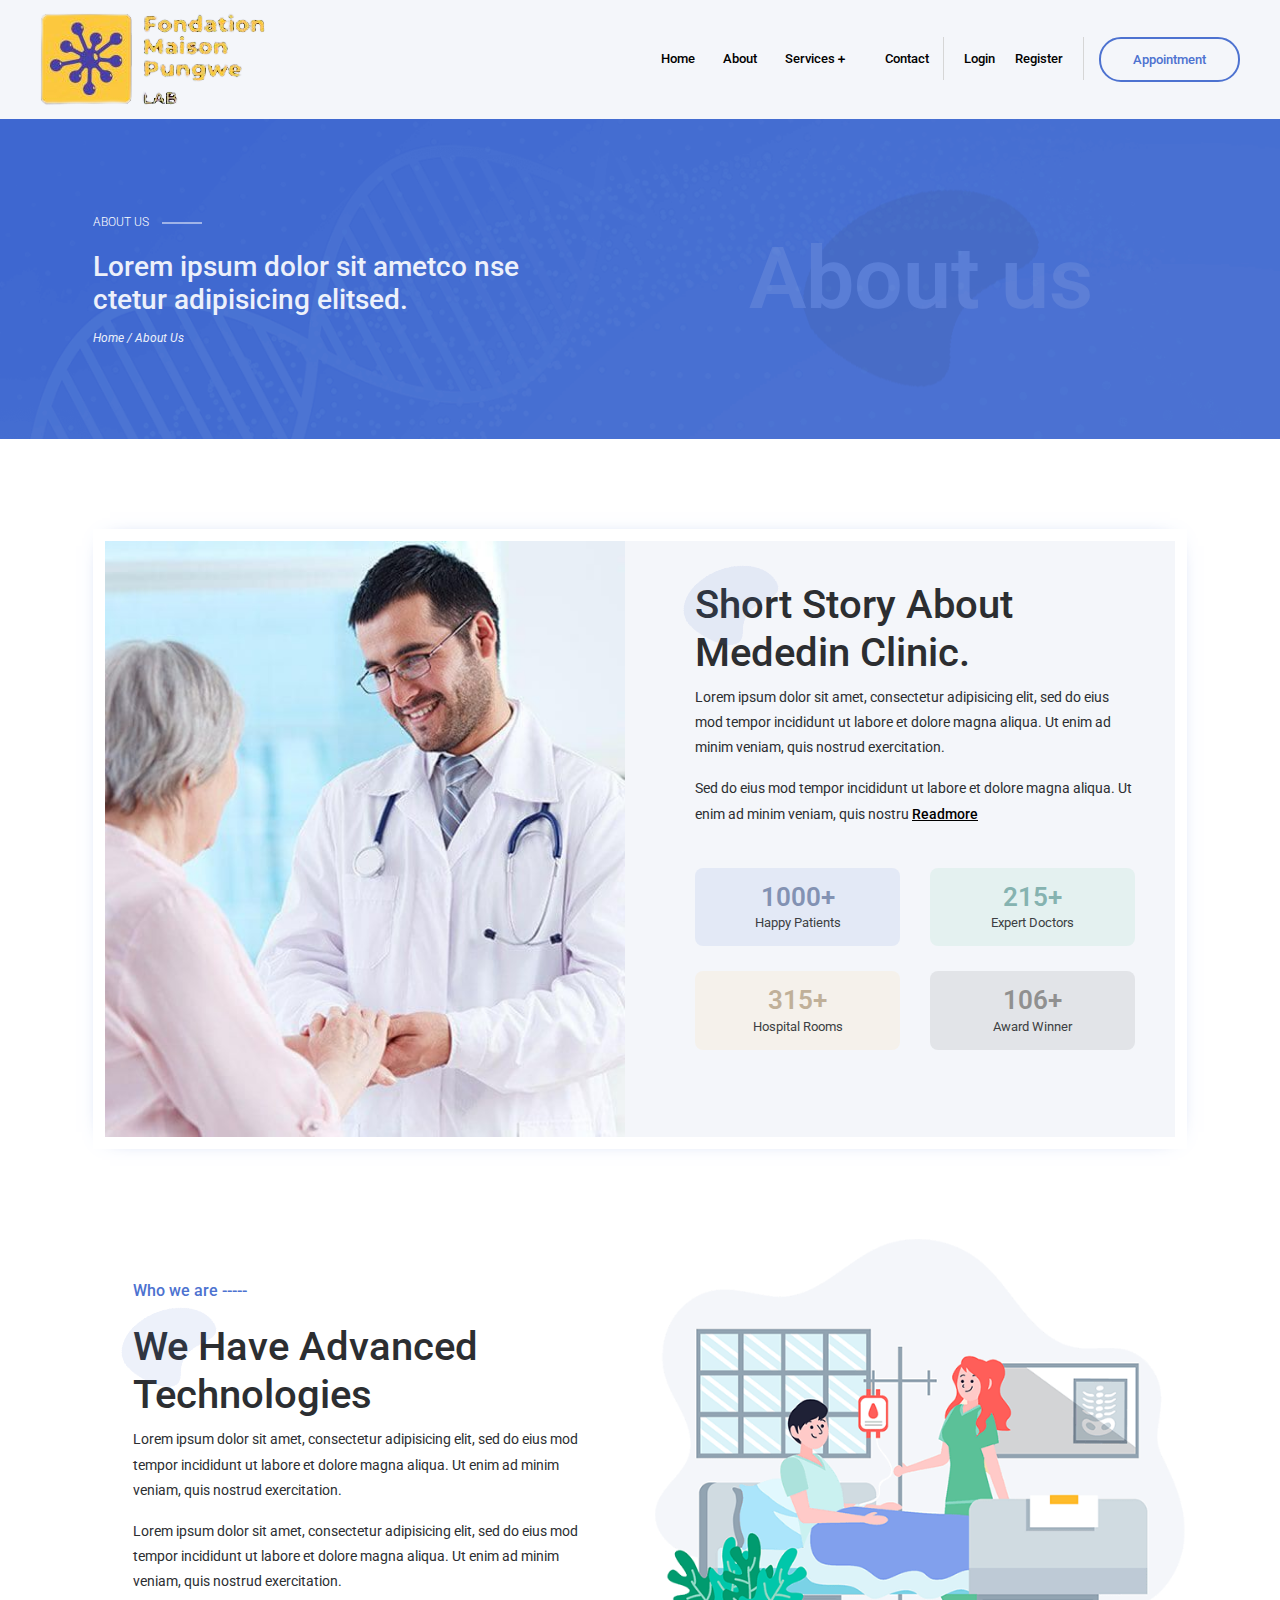
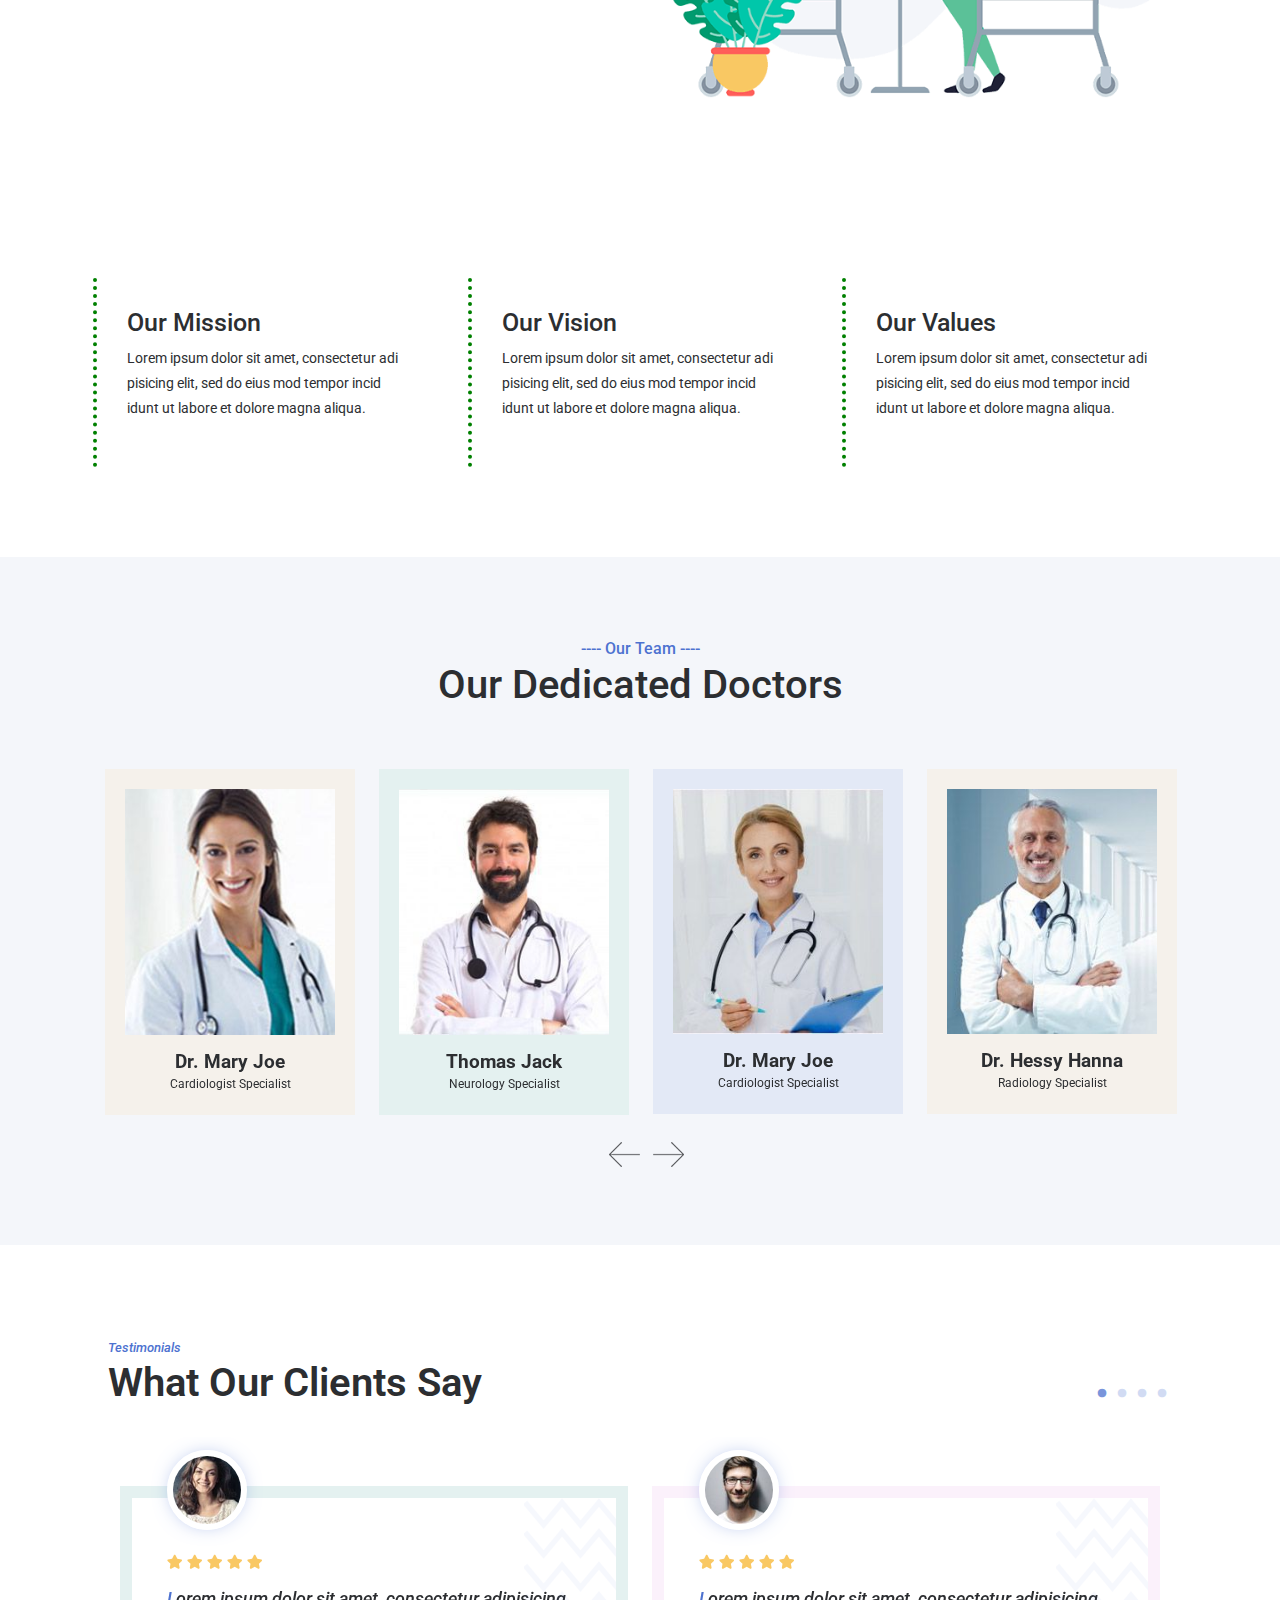
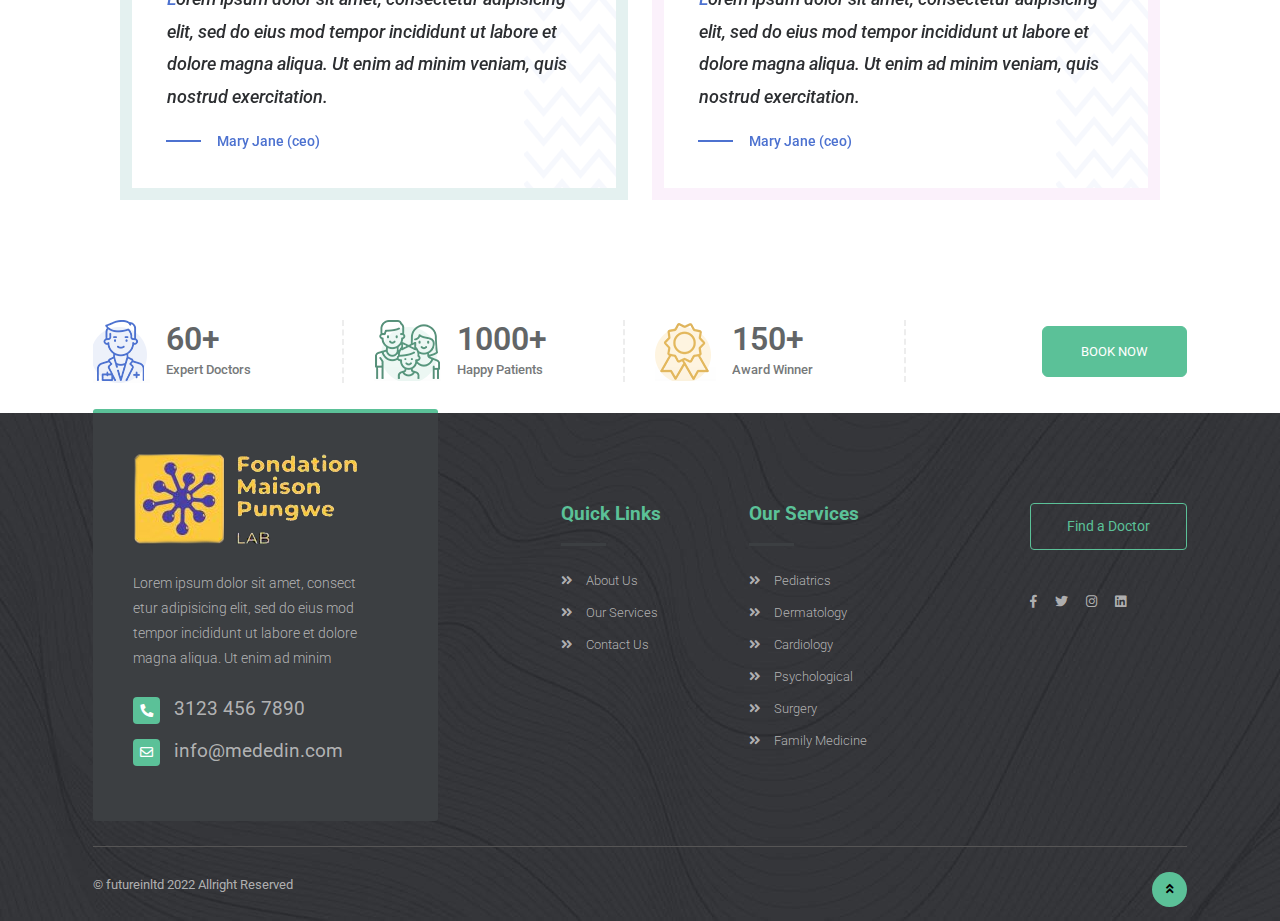
==== about.html @ 61a4a6a0 "done" ====
<!doctype html>
<html lang="zxx">

<head>
    <!-- Required meta tags -->
    <meta charset="utf-8">
    <meta name="viewport" content="width=device-width, initial-scale=1, shrink-to-fit=no">
    <!-- Bootstrap CSS -->
    <link rel="stylesheet" href="css/bootstrap.min.css">
    <!-- Google fonts -->
    <link href="https://fonts.googleapis.com/css?family=Roboto:300,400,500,700,900&display=swap" rel="stylesheet">
    <!-- Font Awesome CSS -->
    <link rel="stylesheet" href="css/all.css">
    <!-- Magnific popup CSS -->
    <link rel="stylesheet" href="css/magnific-popup.css" />
    <!-- Slick Slider CSS -->
    <link rel="stylesheet" href="css/slick.css">
    <link rel="stylesheet" href="css/slick-theme.css">
    <!-- Style CSS -->
    <link rel="stylesheet" href="css/style.css">
    <title>Foundation Maison Pungwe</title>
</head>

<body>
    <!--==================== Header ====================-->
    <div class="light nav-big">
        <div class="container">
            <div class="row">
                <div class="col-md-12">
                    <!-- Nav menu -->

                    <nav>
                        <div class="container">
                            <div class="row">
                                <div class="col-md-12">
                                    <!-- Nav menu -->
                                    <nav class="navbar navbar-expand-lg navbar-light">
                                        <a class="navbar-brand" href="index.html"><img src="images/logo.png"
                                                alt="#" /></a>
                                        <button class="navbar-toggler nav-custome1" type="button" data-toggle="collapse"
                                            data-target="#navbarSupportedContent" aria-controls="navbarSupportedContent"
                                            aria-expanded="false" aria-label="Toggle
                                        navigation">
                                            <span class="navbar-toggler-icon"></span>
                                        </button>
                                        <div class="collapse navbar-collapse" id="navbarSupportedContent">
                                            <ul class="navbar-nav ml-auto">
                                                <li class="nav-item">
                                                    <a class="nav-link" href="index.html">Home</a>
                                                </li>
                                                <li class="nav-item">
                                                    <a class="nav-link" href="about.html">About</a>
                                                </li>
                                                <li class="nav-item dropdown">
                                                    <a class="nav-link dropdown-toggle" href="#" data-toggle="dropdown"
                                                        aria-haspopup="true" aria-expanded="false">
                                                        Services <i class="fas fa-plus"></i>
                                                    </a>
                                                    <ul class="dropdown-menu">
                                                        <li class="dropdown">
                                                            <a class="dropdown-item dropdown-toggle"
                                                                data-toggle="dropdown" aria-haspopup="true"
                                                                aria-expanded="false" href="#">Services <i
                                                                    class="fas fa-plus"></i></a>
                                                            <ul class="dropdown-menu dropdown-menu1">
                                                                <li><a class="dropdown-item"
                                                                        href="services.html">Services
                                                                        One</a></li>
                                                                <li><a class="dropdown-item"
                                                                        href="services-2.html">Services
                                                                        Two</a></li>
                                                                <li><a class="dropdown-item"
                                                                        href="services-3.html">Services
                                                                        Three</a></li>
                                                                <li><a class="dropdown-item"
                                                                        href="services-detail.html">Service
                                                                        Detail</a></li>
                                                            </ul>
                                                        </li>
                                                        <li class="nav-item">
                                                            <a class="dropdown-item"
                                                                href="appointment.html">Appointment</a>
                                                        </li>
                                                        <li class="dropdown">
                                                            <a class="dropdown-item dropdown-toggle"
                                                                data-toggle="dropdown" aria-haspopup="true"
                                                                aria-expanded="false" href="#">Our Doctors
                                                                <i class="fas fa-plus"></i></a>
                                                            <ul class="dropdown-menu dropdown-menu1">
                                                                <li><a class="dropdown-item" href="doctors.html">Doctors
                                                                        One</a>
                                                                </li>
                                                                <li><a class="dropdown-item"
                                                                        href="doctors-2.html">Doctors
                                                                        Two</a></li>
                                                                <li><a class="dropdown-item"
                                                                        href="doctors-3.html">Doctors
                                                                        Three</a></li>
                                                            </ul>
                                                        </li>
                                                        <li class="nav-item">
                                                            <a class="dropdown-item" href="pricing.html">Pricing</a>
                                                        </li>
                                                    </ul>
                                                </li>
                                                <li class="nav-item">
                                                    <a class="nav-link" href="contact-us.html">Contact</a>
                                                </li>
                                                <li>
                                                    <ul class="cart-seperate">
                                                        <li class="nav-item">
                                                            <a class="nav-link" href="#">Login</a>
                                                        </li>
                                                        <li class="nav-item">
                                                            <a class="nav-link" href="#">Register</a>
                                                        </li>
                                                    </ul>
                                                </li>
                                                <li class="nav-item">
                                                    <a class="nav-link btn btn-outline-primary appointment-btn-top"
                                                        href="appointment.html">Appointment</a>
                                                </li>
                                            </ul>
                                        </div>
                                    </nav>
                                    <!--//End Nav menu -->
                                </div>
                            </div>
                        </div>
                    </nav>
                    <!--//End Nav menu -->
                </div>
            </div>
        </div>
    </div>
    <!-- Sub header -->
    <section class="space sub-header">
        <div class="container container-custom">
            <div class="row">
                <div class="col-md-6">
                    <div class="sub-header_content">
                        <p>ABOUT US</p>
                        <h3>Lorem ipsum dolor sit ametco nse<br> ctetur adipisicing elitsed.</h3>
                        <span><i>Home / About Us</i></span>
                    </div>
                </div>
                <div class="col-md-6">
                    <div class="sub-header_main">
                        <h2>About us</h2>
                    </div>
                </div>
            </div>
        </div>
    </section>
    <!--//End Sub header -->
    <!--//End Header -->
    <!--==================== About Section ====================-->
    <section class="about-section space-mt">
        <div class="container container-custom">
            <div class="row">
                <div class="col-md-12">
                    <!-- About -->
                    <div class="about-video_block">
                        <div class="row">
                            <div class="col-md-12 col-lg-6">
                                    <img src="images/about-img.jpg" class="img-fluid w-100" alt="#" />
                                </a>
                            </div>
                            <div class="col-md-12 col-lg-6">
                                <div class="video-play-text">
                                    <h2>Short Story About Mededin Clinic.</h2>
                                    <p>
                                        Lorem ipsum dolor sit amet, consectetur adipisicing elit, sed do eius mod tempor
                                        incididunt ut labore et dolore magna aliqua. Ut enim ad minim veniam, quis
                                        nostrud exercitation.
                                    </p>
                                    <p>
                                        Sed do eius mod tempor incididunt ut labore et dolore magna aliqua. Ut enim ad
                                        minim veniam, quis nostru
                                        <a href="#">Readmore</a>
                                    </p>
                                    <div class="row">
                                        <div class="col-md-6">
                                            <div class="facilities blue">
                                                <h3>1000+</h3>
                                                <span>Happy Patients</span>
                                            </div>
                                        </div>
                                        <div class="col-md-6">
                                            <div class="facilities green">
                                                <h3>215+</h3>
                                                <span>Expert Doctors</span>
                                            </div>
                                        </div>
                                    </div>
                                    <div class="row">
                                        <div class="col-md-6">
                                            <div class="facilities yellow">
                                                <h3>315+</h3>
                                                <span>Hospital Rooms</span>
                                            </div>
                                        </div>
                                        <div class="col-md-6">
                                            <div class="facilities gray">
                                                <h3>106+</h3>
                                                <span>Award Winner</span>
                                            </div>
                                        </div>
                                    </div>
                                </div>
                            </div>
                        </div>
                    </div>
                    <!--//End About -->
                </div>
            </div>
        </div>
    </section>
    <!--//End About Section -->
    <!--==================== News ====================-->
    <section class="space-mb">
        <div class="container container-custom">
            <div class="row">
                <div class="col-md-6">
                    <div class="video-play-text">
                        <span>Who we are -----</span>
                        <h2>We Have Advanced Technologies</h2>
                        <p>
                            Lorem ipsum dolor sit amet, consectetur adipisicing elit, sed do eius mod tempor incididunt
                            ut labore et dolore magna aliqua. Ut enim ad minim veniam, quis nostrud exercitation.
                        </p>
                        <p>
                            Lorem ipsum dolor sit amet, consectetur adipisicing elit, sed do eius mod tempor incididunt
                            ut labore et dolore magna aliqua. Ut enim ad minim veniam, quis nostrud exercitation.
                        </p>
                    </div>
                </div>
                <div class="col-md-6">
                    <div class="news-img-block">
                        <img src="images/play-img.png" class="img-fluid" alt="#" />
                    </div>
                </div>
            </div>
        </div>
    </section>
    <!--//End News -->
    <!--==================== Our Mission ====================-->
    <section class="space">
        <div class="container container-custom">
            <div class="row">
                <div class="col-md-4">
                    <div class="mission-wrap">
                        <h3>Our Mission</h3>
                        <p>Lorem ipsum dolor sit amet, consectetur adi pisicing elit, sed do eius mod tempor incid idunt
                            ut labore et dolore magna aliqua.</p>
                        <!-- <a href="#">Read More</a> -->
                    </div>
                </div>
                <div class="col-md-4">
                    <div class="mission-wrap">
                        <h3>Our Vision</h3>
                        <p>Lorem ipsum dolor sit amet, consectetur adi pisicing elit, sed do eius mod tempor incid idunt
                            ut labore et dolore magna aliqua.</p>
                        <!-- <a href="#">Read More</a> -->
                    </div>
                </div>
                <div class="col-md-4">
                    <div class="mission-wrap">
                        <h3>Our Values</h3>
                        <p>Lorem ipsum dolor sit amet, consectetur adi pisicing elit, sed do eius mod tempor incid idunt
                            ut labore et dolore magna aliqua.</p>
                        <!-- <a href="#">Read More</a> -->
                    </div>
                </div>
            </div>
        </div>
    </section>
    <!--//End Our Mission -->
    <!--==================== Our Team ====================-->
    <section class="our-team light space">
        <div class="container container-custom">
            <div class="row">
                <div class="col-md-12">
                    <div class="sub-title_center">
                        <span>---- Our Team ----</span>
                        <h2>Our Dedicated Doctors</h2>
                    </div>
                </div>
            </div>
            <div class="row">
                <div class="col-md-12">
                    <div class="doctors-slider">
                        <div class="team-img_block yellow">
                            <div class="team-img-socila-block">
                                <img src="images/team1.jpg" class="img-fluid" alt="#" />
                                <ul class="social-icons">
                                    <li>
                                        <a href="#"><i class="fab fa-facebook-f"></i></a>
                                    </li>
                                    <li>
                                        <a href="#"><i class="fab fa-twitter"></i></a>
                                    </li>
                                    <li>
                                        <a href="#"><i class="fab fa-instagram"></i></a>
                                    </li>
                                    <li>
                                        <a href="#"><i class="fab fa-google-plus-g"></i></a>
                                    </li>
                                </ul>
                            </div>
                            <h4>Dr. Mary Joe</h4>
                            <p>Cardiologist Specialist</p>
                        </div>
                        <div class="team-img_block green">
                            <div class="team-img-socila-block">
                                <img src="images/team2.jpg" class="img-fluid" alt="#" />
                                <ul class="social-icons">
                                    <li>
                                        <a href="#"><i class="fab fa-facebook-f"></i></a>
                                    </li>
                                    <li>
                                        <a href="#"><i class="fab fa-twitter"></i></a>
                                    </li>
                                    <li>
                                        <a href="#"><i class="fab fa-instagram"></i></a>
                                    </li>
                                    <li>
                                        <a href="#"><i class="fab fa-google-plus-g"></i></a>
                                    </li>
                                </ul>
                            </div>
                            <h4>Thomas Jack</h4>
                            <p>Neurology Specialist</p>
                        </div>
                        <div class="team-img_block blue">
                            <div class="team-img-socila-block">
                                <img src="images/team3.jpg" class="img-fluid" alt="#" />
                                <ul class="social-icons">
                                    <li>
                                        <a href="#"><i class="fab fa-facebook-f"></i></a>
                                    </li>
                                    <li>
                                        <a href="#"><i class="fab fa-twitter"></i></a>
                                    </li>
                                    <li>
                                        <a href="#"><i class="fab fa-instagram"></i></a>
                                    </li>
                                    <li>
                                        <a href="#"><i class="fab fa-google-plus-g"></i></a>
                                    </li>
                                </ul>
                            </div>
                            <h4>Dr. Mary Joe</h4>
                            <p>Cardiologist Specialist</p>
                        </div>
                        <div class="team-img_block yellow">
                            <div class="team-img-socila-block">
                                <img src="images/team4.jpg" class="img-fluid" alt="#" />
                                <ul class="social-icons">
                                    <li>
                                        <a href="#"><i class="fab fa-facebook-f"></i></a>
                                    </li>
                                    <li>
                                        <a href="#"><i class="fab fa-twitter"></i></a>
                                    </li>
                                    <li>
                                        <a href="#"><i class="fab fa-instagram"></i></a>
                                    </li>
                                    <li>
                                        <a href="#"><i class="fab fa-google-plus-g"></i></a>
                                    </li>
                                </ul>
                            </div>
                            <h4>Dr. Hessy Hanna</h4>
                            <p>Radiology Specialist</p>
                        </div>
                        <div class="team-img_block blue">
                            <div class="team-img-socila-block">
                                <img src="images/team5.jpg" class="img-fluid" alt="#" />
                                <ul class="social-icons">
                                    <li>
                                        <a href="#"><i class="fab fa-facebook-f"></i></a>
                                    </li>
                                    <li>
                                        <a href="#"><i class="fab fa-twitter"></i></a>
                                    </li>
                                    <li>
                                        <a href="#"><i class="fab fa-instagram"></i></a>
                                    </li>
                                    <li>
                                        <a href="#"><i class="fab fa-google-plus-g"></i></a>
                                    </li>
                                </ul>
                            </div>
                            <h4>Dr. Mary Joe</h4>
                            <p>Cardiologist Specialist</p>
                        </div>
                    </div>
                </div>
            </div>
        </div>
    </section>
    <!--//End Our Team -->
    <!--==================== Testimonials ====================-->
    <section class="testimonial">
        <div class="container container-custom">
            <div class="col-md-12">
                <div class="heading-style1">
                    <span>Testimonials</span>
                    <h2>What Our Clients Say</h2>
                </div>
                <div class="testi-slider">
                    <div class="testimonial-wrap">
                        <img src="images/testi-img1.jpg" class="img-fluid testi-img-icon" alt="#" />
                        <ul>
                            <li><i class="fas fa-star"></i></li>
                            <li><i class="fas fa-star"></i></li>
                            <li><i class="fas fa-star"></i></li>
                            <li><i class="fas fa-star"></i></li>
                            <li><i class="fas fa-star"></i></li>
                        </ul>
                        <p>
                            <span>L</span>orem ipsum dolor sit amet, consectetur adipisicing elit, sed do eius mod
                            tempor incididunt ut labore et dolore magna aliqua. Ut enim ad minim veniam, quis nostrud
                            exercitation.
                        </p>
                        <span class="testi-name">Mary Jane (ceo)</span>
                        <div class="testi-styled-bg">
                            <img src="images/testi-side-img_05.png" class="img-fluid" alt="#" />
                        </div>
                    </div>
                    <div class="testimonial-wrap quaternary-br-color">
                        <img src="images/testi-img2.jpg" class="img-fluid testi-img-icon" alt="#" />
                        <ul>
                            <li><i class="fas fa-star"></i></li>
                            <li><i class="fas fa-star"></i></li>
                            <li><i class="fas fa-star"></i></li>
                            <li><i class="fas fa-star"></i></li>
                            <li><i class="fas fa-star"></i></li>
                        </ul>
                        <p>
                            <span>L</span>orem ipsum dolor sit amet, consectetur adipisicing elit, sed do eius mod
                            tempor incididunt ut labore et dolore magna aliqua. Ut enim ad minim veniam, quis nostrud
                            exercitation.
                        </p>
                        <span class="testi-name">Mary Jane (ceo)</span>
                        <div class="testi-styled-bg">
                            <img src="images/testi-side-img_05.png" class="img-fluid" alt="#" />
                        </div>
                    </div>
                    <div class="testimonial-wrap">
                        <img src="images/testi-img1.jpg" class="img-fluid testi-img-icon" alt="#" />
                        <ul>
                            <li><i class="fas fa-star"></i></li>
                            <li><i class="fas fa-star"></i></li>
                            <li><i class="fas fa-star"></i></li>
                            <li><i class="fas fa-star"></i></li>
                            <li><i class="fas fa-star"></i></li>
                        </ul>
                        <p>
                            <span>L</span>orem ipsum dolor sit amet, consectetur adipisicing elit, sed do eius mod
                            tempor incididunt ut labore et dolore magna aliqua. Ut enim ad minim veniam, quis nostrud
                            exercitation.
                        </p>
                        <span class="testi-name">Mary Jane (ceo)</span>
                        <div class="testi-styled-bg">
                            <img src="images/testi-side-img_05.png" class="img-fluid" alt="#" />
                        </div>
                    </div>
                    <div class="testimonial-wrap quaternary-br-color">
                        <img src="images/testi-img2.jpg" class="img-fluid testi-img-icon" alt="#" />
                        <ul>
                            <li><i class="fas fa-star"></i></li>
                            <li><i class="fas fa-star"></i></li>
                            <li><i class="fas fa-star"></i></li>
                            <li><i class="fas fa-star"></i></li>
                            <li><i class="fas fa-star"></i></li>
                        </ul>
                        <p>
                            <span>L</span>orem ipsum dolor sit amet, consectetur adipisicing elit, sed do eius mod
                            tempor incididunt ut labore et dolore magna aliqua. Ut enim ad minim veniam, quis nostrud
                            exercitation.
                        </p>
                        <span class="testi-name">Mary Jane (ceo)</span>
                        <div class="testi-styled-bg">
                            <img src="images/testi-side-img_05.png" class="img-fluid" alt="#" />
                        </div>
                    </div>
                </div>
            </div>
        </div>
    </section>
    <!--//End Testimonials -->
    <!--==================== Counter ====================-->
    <section class="counter">
        <div class="container container-custom">
            <div class="row">
                <div class="col-sm-4 col-md-3 col-lg-3">
                    <div class="counter-block">
                        <img src="images/counter1.png" alt="#">
                        <div class="counter-text">
                            <h2>60+</h2>
                            <p>Expert Doctors</p>
                        </div>
                    </div>
                </div>
                <div class="col-sm-4 col-md-3 col-lg-3">
                    <div class="counter-block">
                        <img src="images/counter2.png" alt="#">
                        <div class="counter-text">
                            <h2>1000+</h2>
                            <p>Happy Patients</p>
                        </div>
                    </div>
                </div>
                <div class="col-sm-4 col-md-3 col-lg-3">
                    <div class="counter-block">
                        <img src="images/counter3.png" alt="#">
                        <div class="counter-text">
                            <h2>150+</h2>
                            <p>Award Winner</p>
                        </div>
                    </div>
                </div>
                <div class="col-sm-12 col-md-3 col-lg-3 d-flex align-items-center justify-content-end">
                    <div class="counter-btn_block">
                        <a href="#" class="btn btn-success">BOOK NOW</a>
                    </div>
                </div>
            </div>
        </div>
    </section>
    <!--//End Counter -->


   <!--==================== Footer ====================-->
    <footer>
        <div class="container container-custom">
            <div class="row">
                <div class="col-sm-12 col-md-12 col-lg-4">
                    <div class="foot-contact-block">
                        <img src="images/foot-logo.png" class="img-fluid" alt="#" />
                        <p>
                            Lorem ipsum dolor sit amet, consect <br /> etur adipisicing elit, sed do eius mod <br />
                            tempor incididunt ut labore et dolore<br /> magna aliqua. Ut enim ad minim
                        </p>
                        <a href="tel:31234567890">
                            <h4><i class="fas fa-phone"></i>3123 456 7890</h4>
                        </a>
                        <a href="mailto:info@mededin.com">
                            <h4><i class="far fa-envelope"></i>info@mededin.com</h4>
                        </a>
                    </div>
                </div>
                <div class="col-sm-6 col-md-4 col-lg-2 offset-lg-1">
                    <div class="foot-link-box">
                        <h4>Quick Links</h4>
                        <ul>
                            <li>
                                <a href="#"><i class="fas fa-angle-double-right"></i>About Us</a>
                            </li>
                            <li>
                                <a href="#"><i class="fas fa-angle-double-right"></i>Our Services</a>
                            </li>
                            <li>
                                <a href="#"><i class="fas fa-angle-double-right"></i>Contact Us</a>
                            </li>
                        </ul>
                    </div>
                </div>
                <div class="col-sm-6 col-md-4 col-lg-2">
                    <div class="foot-link-box">
                        <h4>Our Services</h4>
                        <ul>
                            <li>
                                <a href="#"><i class="fas fa-angle-double-right"></i>Pediatrics</a>
                            </li>
                            <li>
                                <a href="#"><i class="fas fa-angle-double-right"></i>Dermatology</a>
                            </li>
                            <li>
                                <a href="#"><i class="fas fa-angle-double-right"></i>Cardiology</a>
                            </li>
                            <li>
                                <a href="#"><i class="fas fa-angle-double-right"></i>Psychological</a>
                            </li>
                            <li>
                                <a href="#"><i class="fas fa-angle-double-right"></i>Surgery</a>
                            </li>
                            <li>
                                <a href="#"><i class="fas fa-angle-double-right"></i>Family Medicine</a>
                            </li>
                        </ul>
                    </div>
                </div>
                <div class="col-md-4 col-lg-2 offset-lg-1">
                    <div class="foot-link-box footlink-box_btn">
                        <a href="#" class="btn btn-outline-success">Find a Doctor</a>
                        <ul>
                            <li>
                                <a href="#"><i class="fab fa-facebook-f"></i></a>
                            </li>
                            <li>
                                <a href="#"><i class="fab fa-twitter"></i></a>
                            </li>
                            <li>
                                <a href="#"><i class="fab fa-instagram"></i></a>
                            </li>
                            <li>
                                <a href="#"><i class="fab fa-linkedin"></i></a>
                            </li>
                        </ul>
                    </div>
                </div>
            </div>
            <div class="row">
                <div class="col-md-12">
                    <div class="copyright">
                        <p>© futureinltd 2022 Allright Reserved</p>
                        <a href="#" id="scroll"><i class="fas fa-angle-double-up"></i></a>
                    </div>
                </div>
            </div>
        </div>
    </footer>
    <!--//End Footer -->

    <!-- Optional JavaScript -->
    <!-- jQuery first, then Popper.js, then Bootstrap JS -->
    <script src="js/jquery-3.5.1.min.js"></script>
    <script src="js/popper.min.js"></script>
    <script src="js/bootstrap.min.js"></script>
    <!-- Slick Slider Js -->
    <script src="js/slick.min.js"></script>
    <!-- Magnific popup Js -->
    <script src="js/jquery.magnific-popup.min.js"></script>
    <!-- Script Js -->
    <script src="js/script.js"></script>
</body>

</html>
---- css/style.css ----
/*------------------------------------------------------------------
Theme Name: Medenin - Medical & Health Website Template
Version: 1.0
Author: @surjithctly
URL: https://themeforest.net/user/surjithctly/
-------------------------------------------------------------------*/
/*------------------------------------------------------------------
[TABLE OF CONTENTS]

    1. GLOBAL STYLES
    2. HOME PAGE
        a. OUR TEAM
        b. TESTIMONIALS
        c. FOOTER
    6. APPOINTMEMT
    7. DOCTORS
    8. BLOG
    9. PRICING
    10. SERVICE DETAILS


    -------------------------------------------------------------------*/
.dropdown-toggle::after {
  border-top: 0;
}

.navbar {
  padding: 0;
}
@media (min-width: 992px) {
  .navbar {
    padding: 0.5rem 0 !important;
  }
}

.appointment-btn-top {
  padding: 11px 32px !important;
}

.navbar-light .navbar-nav .nav-link {
  font-weight: 500;
  font-size: 13px;
  padding: 12px 22px;
  color: black;
}
@media (min-width: 992px) {
  .navbar-light .navbar-nav .nav-link {
    padding: 12px 14px;
  }
}
.navbar-light .navbar-nav .nav-link:hover {
  color: #4d72d0;
}

.navbar-expand-lg .navbar-nav .dropdown-menu {
  -webkit-box-shadow: 0px 3px 16px -11px rgba(0, 0, 0, 0.46);
          box-shadow: 0px 3px 16px -11px rgba(0, 0, 0, 0.46);
}

.nav-style-2 li a {
  padding: 0 22px 0 0 !important;
}

.nav-item a i {
  font-size: 8px;
  vertical-align: middle;
}

.nav-item a span {
  font-size: 11px;
  vertical-align: top;
  font-weight: 700;
  background: #4d72d0;
  color: #fff;
  padding: 0 5px;
  border-radius: 50%;
  width: 15px;
  height: 15px;
  display: inline-block;
}

.btn-light {
  background-color: #fdf2de;
  color: #f69e03;
  font-size: 14px;
  padding: 14px 20px;
  border-radius: 2px;
}
.btn-light:hover {
  background-color: #fdf2de;
  color: #f69e03;
  padding: 14px 20px;
  border-radius: 2px;
}

.btn-warning {
  background-color: #f1cc3f !important;
  border: none;
  border-width: 0px;
  border-color: transparent;
  border-radius: 0px;
  padding: 20px 30px;
  color: #fff;
  font-size: 15px;
  line-height: 1;
  text-transform: uppercase;
  font-weight: 600;
  -webkit-transition: all 0.2s ease-in-out;
  -o-transition: all 0.2s ease-in-out;
  transition: all 0.2s ease-in-out;
}

.btn-danger {
  border-radius: 0;
  padding: 15px 35px;
  background: rgba(245, 73, 131, 0.75);
  border: rgba(245, 73, 131, 0.75);
  -webkit-transition: 0.3s;
  -o-transition: 0.3s;
  transition: 0.3s;
  font-weight: 600;
  border: 2px solid transparent;
}
.btn-danger:hover {
  background: #fff;
  color: #10242b;
  border: 2px solid rgba(245, 73, 131, 0.75);
}

.btn-outline-primary {
  border: 2px solid #4d72d0;
  color: #4d72d0 !important;
  border-radius: 22px;
  padding: 10px 38px;
  font-size: 14px;
}
.btn-outline-primary:hover {
  background: #4d72d0;
  border-color: #4d72d0;
  color: #fff !important;
}

.btn-outline-success {
  border: 1px solid #5bc198;
  padding: 9px 7px;
  color: #5bc198;
}
@media (min-width: 768px) {
  .btn-outline-success {
    padding: 12px 24px;
  }
}
.btn-outline-success:hover {
  border: 1px solid #5bc198;
  color: #000;
  background: #5bc198;
}

.btn-primary {
  background-color: #4d72d0 !important;
  border: none !important;
  border-radius: 32px;
  padding: 13px 27px;
  color: #fff;
  font-weight: 400;
  -webkit-box-shadow: 4.5px 7.794px 13px 0px #afc1ec;
          box-shadow: 4.5px 7.794px 13px 0px #afc1ec;
  -webkit-transition: 0.3s;
  -o-transition: 0.3s;
  transition: 0.3s;
  font-size: 13px;
}
.btn-primary:hover {
  background: #3c5eb3 !important;
  border-color: #3c5eb3 !important;
}
.btn-primary:focus {
  -webkit-box-shadow: none !important;
          box-shadow: none !important;
}

.btn-success {
  background-color: #5bc198;
  border-radius: 0px;
  padding: 18px 38px;
  border-radius: 6px;
  color: #fff;
  font-size: 13px;
  line-height: 1;
  font-weight: 400;
  border-color: #5bc198;
  -webkit-transition: 0.3s;
  -o-transition: 0.3s;
  transition: 0.3s;
}
.btn-success:hover {
  border-color: #4aab84;
  background: #4aab84;
}
.btn-success:focus {
  -webkit-box-shadow: none !important;
          box-shadow: none !important;
}

.btn-success:not(:disabled):not(.disabled).active,
.btn-success:not(:disabled):not(.disabled):active,
.show > .btn-success.dropdown-toggle {
  background: #4aab84 !important;
  border-color: #4aab84 !important;
}

.btn-success:not(:disabled):not(.disabled).active:focus,
.btn-success:not(:disabled):not(.disabled):active:focus,
.show > .btn-success.dropdown-toggle:focus {
  -webkit-box-shadow: none;
          box-shadow: none;
}

.btn-dark {
  padding: 14px 22px;
  font-size: 14px;
  border-radius: 7px;
  background-color: #2c2e31;
  -webkit-box-shadow: 0.8px 3.094px 12px 0px #2c2e31;
          box-shadow: 0.8px 3.094px 12px 0px #2c2e31;
  border: transparent;
}
.btn-dark:focus {
  outline: none;
  -webkit-box-shadow: none !important;
          box-shadow: none !important;
}

.navbar-light .navbar-toggler {
  border: none;
  position: absolute;
  right: 0;
  top: 0;
  margin: -73px 0 0;
}

.nav-custome1 {
  margin: 0 0 0 !important;
}

.nav-custome {
  margin: -44px 0 0 !important;
}

.navbar-toggler:focus {
  border: none;
  outline: none;
}

.navbar-collapse {
  background: #fff;
}
@media (min-width: 992px) {
  .navbar-collapse {
    background: none !important;
  }
}

.input-group > .custom-select:not(:last-child),
.input-group > .form-control:not(:last-child) {
  border-radius: 0;
  padding: 24px 12px;
}

.input-group > .input-group-append > .btn {
  border-radius: 0;
  background: #4d72d0;
  border-color: #4d72d0;
  color: #fff;
}

.form-control {
  padding: 0 0.85rem;
}

textarea {
  padding: 8px 12px;
  border-radius: 0.25rem;
  border: 1px solid #ced4da;
}

@media (min-width: 991px) {
  .dropdown .dropdown-menu {
    display: block;
    visibility: hidden;
    opacity: 0;
    transition: all 0.2s ease;
    -moz-transition: all 0.2s ease;
    -webkit-transition: all 0.2s ease;
    -o-transition: all 0.2s ease;
    -ms-transition: all 0.2s ease;
    border: none;
    font-size: 15px;
    border-radius: 0;
    min-width: 12rem;
    -webkit-box-shadow: 0 0px 29px -26px rgba(0, 0, 0, 0.44);
            box-shadow: 0 0px 29px -26px rgba(0, 0, 0, 0.44);
    margin: 0;
  }

  .dropdown:hover > .dropdown-menu {
    visibility: visible;
    opacity: 1;
    top: 42px;
  }

  .dropdown-submenu:hover .dropdown-menu1 {
    visibility: visible;
    opacity: 1;
  }

  .navbar-toggleable-md .navbar-collapse {
    -webkit-box-pack: center;
        -ms-flex-pack: center;
            justify-content: center;
  }

  .navbar-toggleable-md .navbar-nav {
    -webkit-box-align: center;
        -ms-flex-align: center;
            align-items: center;
  }

  .dropdown-item {
    padding: 0.55rem 1.5rem;
    color: #3c3f42;
    font-size: 13px;
  }
  .dropdown-item:hover {
    background: none;
    color: #4d72d0;
  }
}
.dropdown-item {
  padding: 0.55rem 1.5rem;
  color: #3c3f42;
  font-size: 13px;
}
.dropdown-item:hover {
  background: none;
  color: #4d72d0;
}

.form-custom {
  background: none;
  border-bottom: 2px solid #7898dd;
  border-top: 0;
  border-right: 0;
  border-left: 0;
  padding-left: 3px;
  font-size: 13px;
}

.form-group-cutom {
  position: relative;
  margin: 0 0 40px;
  font-size: 13px;
}
.form-group-cutom i {
  position: absolute;
  top: 50%;
  right: 3px;
  -webkit-transform: translateY(-50%);
      -ms-transform: translateY(-50%);
          transform: translateY(-50%);
  font-size: 13px;
}
.form-group-cutom textarea {
  background: none !important;
}

.dropdown-left {
  left: -122px;
}

.dropdown-submenu {
  position: relative;
}

.dropdown-submenu > .dropdown-menu {
  top: 0;
  left: 100%;
  margin-top: -6px;
  margin-left: 1px;
}

.dropdown-submenu > a:after {
  display: block;
  content: "";
  float: right;
  width: 0;
  height: 0;
  border-color: transparent;
  border-style: solid;
  border-width: 5px 0 5px 5px;
  border-left-color: #ccc;
  margin-top: 5px;
  margin-right: -10px;
}

.dropdown-submenu:hover > a:after {
  border-left-color: #fff;
}

.dropdown-submenu.pull-left {
  float: none;
}

.dropdown-submenu.pull-left > .dropdown-menu {
  left: -100%;
  margin-left: 10px;
  border-radius: 6px 0 6px 6px;
}

@media (min-width: 991px) {
  .dropdown-submenu:hover > .dropdown-menu {
    display: block;
    -webkit-transition: all 0.2s ease;
    -o-transition: all 0.2s ease;
    transition: all 0.2s ease;
  }
}
.dropdown-menu1 {
  left: -192px;
  top: -6px !important;
}

body {
  color: #2c2e31;
  font-family: "Roboto", sans-serif;
}

h1 {
  font-size: 34px;
  margin: 10px 0;
  font-weight: bold;
}
@media (min-width: 768px) {
  h1 {
    font-size: 40px;
  }
}
@media (min-width: 992px) {
  h1 {
    font-size: 32px;
  }
}
@media (min-width: 1200px) {
  h1 {
    font-size: 55px;
  }
}

h2 {
  font-size: 34px;
  font-weight: 500;
}
@media (min-width: 576px) {
  h2 {
    font-size: 40px;
  }
}

h3 {
  font-size: 25px;
}

h4 {
  font-size: 19px;
  font-weight: 700;
}

p {
  line-height: 13px;
  line-height: 1.8;
  font-size: 14px;
}

a:focus {
  outline: none;
}

.space {
  padding: 40px 0;
}
@media (min-width: 768px) {
  .space {
    padding: 90px 0;
  }
}

.container {
  max-width: 1260px;
}

.container-custom {
  max-width: 1124px;
}

.light {
  background: #f4f6fa;
}

.space-mb {
  margin: 0 0 90px;
}

.space-mt {
  margin: 90px 0 0;
}

/* --------- Header --------- */
.banner--wrap {
  background: url(../images/banner-bg.jpg) center no-repeat;
  background-size: cover;
}

.banner:focus {
  outline: none;
}

.anim-container {
  display: -webkit-box;
  display: -ms-flexbox;
  display: flex;
  -webkit-box-pack: center;
      -ms-flex-pack: center;
          justify-content: center;
  -webkit-box-align: end;
      -ms-flex-align: end;
          align-items: flex-end;
  overflow: hidden;
  padding-top: 60px;
}

.animated-hero {
  position: absolute;
  bottom: 0;
  z-index: 10;
  opacity: 0;
  -webkit-transform: translateY(0);
      -ms-transform: translateY(0);
          transform: translateY(0);
  will-change: transform, opacity;
}

.slick-current.slick-active .animated-hero {
  -webkit-animation: slideUp 1s ease 1s 1 normal forwards;
          animation: slideUp 1s ease 1s 1 normal forwards;
}

.slick-slide .main-title h1,
.slick-slide .main-title p {
  opacity: 0;
  -webkit-transform: translateY(-20%);
      -ms-transform: translateY(-20%);
          transform: translateY(-20%);
  will-change: transform, opacity;
}

.slick-slide .main-title > span, .slick-slide .main-title > a {
  opacity: 0;
}

.slick-current.slick-active .main-title > span {
  -webkit-animation: fadeIn 1s ease 1s 1 normal forwards;
          animation: fadeIn 1s ease 1s 1 normal forwards;
}
.slick-current.slick-active .main-title a {
  -webkit-animation: fadeIn 1s ease 1.5s 1 normal forwards;
          animation: fadeIn 1s ease 1.5s 1 normal forwards;
}
.slick-current.slick-active .main-title h1 {
  -webkit-animation: slideDown 1s ease 0.5s 1 normal forwards;
          animation: slideDown 1s ease 0.5s 1 normal forwards;
}
.slick-current.slick-active .main-title p {
  -webkit-animation: slideDown 1s ease 1s 1 normal forwards;
          animation: slideDown 1s ease 1s 1 normal forwards;
}

@media (min-width: 1200px) {
  .banner-slider .slick-dots li.slick-active button:after {
    content: "";
    position: absolute;
    top: 8px;
    left: 14px;
    width: 0;
    height: 2px;
    background-color: #5bc198;
    -webkit-animation: animWidth 1s ease 0s 1 normal forwards;
            animation: animWidth 1s ease 0s 1 normal forwards;
  }
}
.big-circle {
  -webkit-transform: scale(0);
      -ms-transform: scale(0);
          transform: scale(0);
  -webkit-transform-origin: center;
      -ms-transform-origin: center;
          transform-origin: center;
  will-change: transform, opacity;
}

.slick-current.slick-active .big-circle {
  -webkit-animation: expands 1s ease 0s 1 normal forwards;
          animation: expands 1s ease 0s 1 normal forwards;
}

.small-circle {
  -webkit-transform: scale(0);
      -ms-transform: scale(0);
          transform: scale(0);
  -webkit-transform-origin: center;
      -ms-transform-origin: center;
          transform-origin: center;
  will-change: transform, opacity;
}

.slick-current.slick-active .small-circle {
  -webkit-animation: expands 1s ease 0.5s 1 normal forwards;
          animation: expands 1s ease 0.5s 1 normal forwards;
}

@-webkit-keyframes expands {
  from {
    -webkit-transform: scale(0);
            transform: scale(0);
  }
  to {
    -webkit-transform: scale(1);
            transform: scale(1);
  }
}

@keyframes expands {
  from {
    -webkit-transform: scale(0);
            transform: scale(0);
  }
  to {
    -webkit-transform: scale(1);
            transform: scale(1);
  }
}
@-webkit-keyframes slideUp {
  from {
    opacity: 0;
    -webkit-transform: translateY(100%);
            transform: translateY(100%);
  }
  to {
    opacity: 1;
    -webkit-transform: translateY(0);
            transform: translateY(0);
  }
}
@keyframes slideUp {
  from {
    opacity: 0;
    -webkit-transform: translateY(100%);
            transform: translateY(100%);
  }
  to {
    opacity: 1;
    -webkit-transform: translateY(0);
            transform: translateY(0);
  }
}
@-webkit-keyframes slideDown {
  from {
    opacity: 0;
    -webkit-transform: translateY(-20%);
            transform: translateY(-20%);
  }
  to {
    opacity: 1;
    -webkit-transform: translateY(0);
            transform: translateY(0);
  }
}
@keyframes slideDown {
  from {
    opacity: 0;
    -webkit-transform: translateY(-20%);
            transform: translateY(-20%);
  }
  to {
    opacity: 1;
    -webkit-transform: translateY(0);
            transform: translateY(0);
  }
}
@-webkit-keyframes fadeIn {
  from {
    opacity: 0;
  }
  to {
    opacity: 1;
  }
}
@keyframes fadeIn {
  from {
    opacity: 0;
  }
  to {
    opacity: 1;
  }
}
@-webkit-keyframes animWidth {
  from {
    width: 0;
  }
  to {
    width: 35px;
  }
}
@keyframes animWidth {
  from {
    width: 0;
  }
  to {
    width: 35px;
  }
}
.banner-slider .slick-dots {
  bottom: 10px;
}
@media (min-width: 1200px) {
  .banner-slider .slick-dots {
    width: 50px;
    left: -16px;
    top: 28%;
  }
}
.banner-slider .slick-dots li button:before {
  font-size: 10px;
}

.banner-slider .slick-dots li.slick-active button:before {
  color: #5bc198;
}

.banner1 {
  background: url(../images/banner-2.jpg) center no-repeat;
  background-size: cover;
}
.banner1:focus {
  outline: none;
}

.cart-seperate {
  position: relative;
  padding: 0 2px;
  margin-right: 10px;
}
@media (min-width: 992px) {
  .cart-seperate {
    border-right: 1px solid #d6d6d6;
    border-left: 1px solid #d6d6d6;
  }
}
@media (min-width: 1200px) {
  .cart-seperate {
    margin-right: 15px;
    padding: 0 12px;
  }
}
.cart-seperate:before {
  position: absolute;
  content: "";
  border-left: 1px solid #ccc;
}
.cart-seperate a {
  padding: 12px 8px !important;
}
.cart-seperate li {
  display: inline-block;
}

.fa-top-search {
  font-size: 13px !important;
  font-weight: 600;
}

.main-title {
  padding: 20px 0;
}
@media (min-width: 768px) {
  .main-title {
    padding-bottom: 60px;
  }
}
@media (min-width: 1200px) {
  .main-title {
    padding: 20px 0 20px 72px;
  }
}
.main-title span {
  font-size: 21px;
  font-weight: 100;
}
.main-title p {
  font-size: 15px;
}

.main-title-style2 {
  padding: 60px 0 !important;
}

.main-slider-social {
  position: absolute;
  right: 20px;
  top: 50%;
  -webkit-transform: translateY(-50%);
      -ms-transform: translateY(-50%);
          transform: translateY(-50%);
  margin: 0;
  padding: 0;
  z-index: 11;
}
@media (max-width: 768px) {
  .main-slider-social {
    display: none;
  }
}
.main-slider-social li {
  list-style: none;
  margin: 0 0 20px;
}
@media (max-width: 768px) {
  .main-slider-social li {
    display: inline-block;
  }
}
.main-slider-social li a {
  color: #3c3f42;
  -webkit-transition: 0.3s;
  -o-transition: 0.3s;
  transition: 0.3s;
  font-size: 13px;
}
.main-slider-social li a:hover {
  color: #5bc198;
}

.play-btn {
  background: #5bc198;
  border-radius: 50%;
  width: 48px;
  height: 48px;
  vertical-align: middle;
  display: inline-block;
  -webkit-box-shadow: 0.7px 2.994px 12.1px 0px #5bc198;
          box-shadow: 0.7px 2.994px 12.1px 0px #5bc198;
  margin: 0 0 0 14px;
  -webkit-transition: 0.3s;
  -o-transition: 0.3s;
  transition: 0.3s;
}
.play-btn:hover {
  background: #4baf87;
}
.play-btn i {
  padding: 17px 18px;
  color: #fff;
  font-size: 13px;
}

.nav-icon-wrap {
  margin: 0;
  padding: 0;
}
.nav-icon-wrap li {
  list-style: none;
  display: inline-block;
}
.nav-icon-wrap li a {
  color: #3c3f42;
  padding: 0.5rem 0.5rem;
}
.nav-icon-wrap li a i {
  font-size: 13px;
}

.fluid-logo {
  float: right;
  padding: 10px 0;
}

.main-slider {
  position: relative;
}
.main-slider .slick-next {
  right: 50%;
  top: 96.5%;
  height: 40px;
  width: 40px;
  -webkit-transform: translate(-50%, -50%);
      -ms-transform: translate(-50%, -50%);
          transform: translate(-50%, -50%);
}
.main-slider .slick-next:before {
  content: url(../images/main-slider-arrow1.png);
  background: #4d72d0;
  padding: 10px 14px;
}
.main-slider .slick-prev {
  left: 50%;
  top: 96.5%;
  z-index: 999;
  height: 40px;
  width: 40px;
  -webkit-transform: translate(-50%, -50%);
      -ms-transform: translate(-50%, -50%);
          transform: translate(-50%, -50%);
}
.main-slider .slick-prev:before {
  content: url(../images/main-slider-arrow.png);
  background: #4d72d0;
  padding: 10px 14px;
}
.main-slider .slick-slide img {
  width: 100% !important;
}

.slider-img-text {
  position: relative;
  display: inline-block;
  width: 100%;
}

.slider-text-wrap {
  position: absolute;
  top: 0;
  left: 2%;
  width: 90%;
  top: 50%;
  -webkit-transform: translateY(-50%);
      -ms-transform: translateY(-50%);
          transform: translateY(-50%);
}
@media (min-width: 1200px) {
  .slider-text-wrap {
    left: 28%;
    width: 60%;
  }
}
@media (min-width: 992px) {
  .slider-text-wrap {
    left: 11%;
    width: 60%;
  }
}
.slider-text-wrap .slider-text-wrap span,
.slider-text-wrap .slider-text-wrap h1,
.slider-text-wrap .slider-text-wrap p,
.slider-text-wrap .slider-text-wrap .play-btn {
  display: none;
}
@media (min-width: 992px) {
  .slider-text-wrap .slider-text-wrap span,
.slider-text-wrap .slider-text-wrap h1,
.slider-text-wrap .slider-text-wrap p,
.slider-text-wrap .slider-text-wrap .play-btn {
    display: block;
  }
}
@media (min-width: 992px) {
  .slider-text-wrap h1 {
    font-size: 40px;
  }
}

.slider-video {
  position: relative;
  display: inline-block;
  width: 100%;
}

.slider-video-icon {
  position: absolute;
  top: 50%;
  left: 50%;
  -webkit-transform: translate(-50%, -50%);
      -ms-transform: translate(-50%, -50%);
          transform: translate(-50%, -50%);
  background: #5bc198;
  border-radius: 50%;
  width: 80px;
  height: 80px;
  text-align: center;
}
.slider-video-icon i {
  position: relative;
  top: 50%;
  -webkit-transform: translateY(-50%);
      -ms-transform: translateY(-50%);
          transform: translateY(-50%);
  color: #fff;
}

.slider-img-text {
  display: inline-block;
}

.slider-video {
  display: inline-block;
}

/* --------- About Section --------- */
.about-experience {
  padding: 80px 0 0;
}

.booking-form {
  padding: 0;
  margin: -60px 0 0;
  background: #4d72d0;
  padding: 40px;
  border-radius: 8px;
}
.booking-form li {
  position: relative;
  list-style: none;
  display: inline-block;
  width: 100%;
  margin: 0 0 14px;
}
@media (min-width: 768px) {
  .booking-form li {
    width: 23%;
    margin-right: 1.9%;
    margin-bottom: 0;
  }
}
@media (min-width: 992px) {
  .booking-form li {
    width: 25%;
  }
}
.booking-form li input {
  font-size: 13px;
  height: 54px;
}
.booking-form li i {
  position: absolute;
  top: 50%;
  right: 20px;
  -webkit-transform: translateY(-50%);
      -ms-transform: translateY(-50%);
          transform: translateY(-50%);
  font-size: 13px;
  color: #afacac;
}

.form-btn {
  margin-right: 0 !important;
  width: 100% !important;
}
@media (min-width: 768px) {
  .form-btn {
    width: 23% !important;
  }
}
@media (min-width: 992px) {
  .form-btn {
    width: 17% !important;
    float: right;
  }
}
.form-btn a {
  width: 100%;
}

.service-thumbnail {
  margin: 0 auto 35px auto;
  display: block;
  text-align: center;
}
@media (min-width: 768px) {
  .service-thumbnail {
    text-align: left;
    margin: 0;
    border-right: 1px solid #cccccc5e;
  }
}
.service-thumbnail img {
  float: left;
  margin-right: 16px;
}

.service-thumbnail_text {
  text-align: left;
  margin: 10px 0 0 14px;
}
.service-thumbnail_text span {
  color: #5bc198;
}
.service-thumbnail_text p {
  margin: 0;
}

.services-top-icon {
  border: 2px solid #f4f6fa;
  border-radius: 4px;
  padding: 16px 16px;
}

.services-top-icon2 {
  border: 2px dashed;
  border-radius: 6px;
}

.services-top-icon2.blue {
  border-color: #b5c4eb !important;
}

.services-top-icon2.green {
  border-color: #bae2d5 !important;
}

.services-top-icon2.yellow {
  border-color: #c0b099 !important;
}

.about-video_block {
  background: #f4f6fa;
  -webkit-box-shadow: 0px 0px 23px -17px #4d72d0;
          box-shadow: 0px 0px 23px -17px #4d72d0;
  border: 12px solid #fff;
  margin: 0 0 90px;
}

.video-play-img {
  position: relative;
  display: block;
}

.video-play-btn {
  position: absolute;
  top: 30px;
  left: 30px;
  background: #5bc198;
  padding: 14px 0;
  width: 90px;
  border-radius: 6px;
  text-align: center;
}
.video-play-btn span {
  font-size: 10px;
  color: #fff;
}

.video-play-icon {
  position: relative;
  text-align: center;
  background: #4aa983;
  color: #fff;
  border-radius: 50%;
  width: 44px;
  height: 44px;
  margin: 0 auto;
}
.video-play-icon i {
  position: absolute;
  left: 50%;
  top: 50%;
  -webkit-transform: translate(-50%, -50%);
      -ms-transform: translate(-50%, -50%);
          transform: translate(-50%, -50%);
  font-size: 12px;
  padding: 7px 0;
}

.video-play-text {
  padding: 40px 40px;
}
.video-play-text span {
  color: #4d72d0;
  font-weight: 500;
  margin: 0 0 20px;
  display: block;
}
.video-play-text h2 {
  position: relative;
}
.video-play-text h2:before {
  position: absolute;
  content: "";
  background: url(../images/about-text-show.png) no-repeat;
  top: -17px;
  left: -15px;
  width: 100px;
  height: 90px;
}
.video-play-text a {
  color: #000;
  font-weight: 500;
  text-decoration: underline;
}
.video-play-text hr {
  margin: 28px 0;
}

.blue {
  background: #e3e9f6;
}
.blue h3 {
  color: #8392b3;
}

.green {
  background: #e4f1f0;
}
.green h3 {
  color: #86b3b0;
}

.yellow {
  background: #f5f1eb;
}
.yellow h3 {
  color: #c0b099;
}

.gray {
  background: #e2e4e8;
}
.gray h3 {
  color: #909090;
}

.pink {
  background: #fef6fe;
}

.primary-color {
  background: #4d72d0;
}

.primary-color-br:hover {
  border: 3px solid #4d72d0 !important;
}

.secondary-color {
  background: #5bc198;
}

.secondary-color-br:hover {
  border: 3px solid #5bc198 !important;
}

.tertiary-color {
  background: #f9c863;
}

.tertiary-color-br:hover {
  border: 3px solid #f9c863 !important;
}

.quaternary-color {
  background: #d581d2;
}

.quaternary-color-br:hover {
  border: 3px solid #d581d2 !important;
}

.quaternary-br-color {
  border: 12px solid #fbf1fb !important;
}

.facilities {
  padding: 14px;
  margin: 25px 0 0;
  text-align: center;
  border-radius: 8px;
}
.facilities h3 {
  font-size: 26px;
  font-weight: 600;
  margin: 0;
}
.facilities span {
  font-size: 13px;
  margin: 0;
  color: #3c3f42;
  font-weight: 400;
}

.about-title-block {
  padding: 42px 0;
}
.about-title-block h3 {
  font-size: 28px;
  font-weight: 300;
}
.about-title-block h3 span {
  color: #4d72d0;
  font-weight: 500;
}
.about-title-block p {
  font-size: 14px;
  margin: 0;
}

.about-form {
  background: url(../images/bg-home-form.jpg) no-repeat;
  background-size: cover;
}
.about-form p {
  font-weight: 300;
  font-size: 19px;
}
.about-form .dental-features_list i {
  background: #4d72d0;
}
.about-form a {
  border-radius: 8px;
  font-size: 13px;
}

.booking-form-style2 {
  position: relative;
  background: #4d72d0;
  border-radius: 6px;
  padding: 24px 30px;
  margin: 35px 0 0;
}
@media (min-width: 768px) {
  .booking-form-style2 {
    margin: -210px 0 0;
  }
}
.booking-form-style2 h3 {
  color: #fff;
  text-align: center;
  margin: 0 0 25px;
  font-weight: 500;
}
.booking-form-style2 .form-custom {
  border: none;
  border-radius: 8px;
  color: #fff;
  padding-left: 14px;
  padding-right: 14px;
  font-size: 13px;
  background: #fff;
  height: 50px;
}
.booking-form-style2 .form-custom::-webkit-input-placeholder {
  color: #3c3f42;
}
.booking-form-style2 .form-custom::-moz-placeholder {
  color: #3c3f42;
}
.booking-form-style2 .form-custom:-ms-input-placeholder {
  color: #3c3f42;
}
.booking-form-style2 .form-custom::-ms-input-placeholder {
  color: #3c3f42;
}
.booking-form-style2 .form-custom::placeholder {
  color: #3c3f42;
}
.booking-form-style2 .form-group-cutom {
  margin: 0 0 20px;
}
.booking-form-style2 .form-group-cutom i {
  right: 13px;
  opacity: 0.6;
}

.custom-select {
  padding-left: 14px !important;
  padding-right: 14px !important;
  height: 50px !important;
  border: none !important;
  border-radius: 8px !important;
  font-size: 14px !important;
}
.custom-select:focus {
  -webkit-box-shadow: none;
          box-shadow: none;
}

.booking-bg {
  position: absolute;
  top: 0;
  left: 0;
  right: 0;
  display: none;
}
@media (min-width: 768px) {
  .booking-bg {
    display: block;
  }
}
.booking-bg img {
  width: 100%;
}

/* --------- Our Services --------- */
.heading-style1 {
  margin: 0 0 30px;
}
.heading-style1 span {
  color: #4d72d0;
  font-style: italic;
  position: relative;
  font-weight: 500;
  font-size: 13px;
}
.heading-style1 h2 {
  font-weight: 600;
}

.service-slider .slick-slide {
  margin: 0 12px;
}

.service-slider .slick-next {
  right: 23px;
  top: -68px;
}
.service-slider .slick-next:before {
  font-size: 32px;
  color: #9e9a9a;
  font-family: none;
  content: url(../images/arrow-right.png);
}

.service-slider .slick-prev {
  right: 56px !important;
  left: 93%;
  top: -68px;
}
.service-slider .slick-prev:before {
  font-size: 32px;
  color: #9e9a9a;
  font-family: none;
  content: url(../images/arrow-left.png);
}

.service-block {
  position: relative;
  padding: 40px 35px;
  border: 10px solid #fff;
  -webkit-transition: 0.3s;
  -o-transition: 0.3s;
  transition: 0.3s;
  margin: 0 0 25px;
}
.service-block:focus {
  outline: none;
}
.service-block h3 {
  color: #000;
  margin: 32px 0 12px;
}
.service-block a {
  margin: 17px 0 0;
}

.service-bg-icon {
  position: absolute;
  right: 0;
  top: 9%;
}

.service-block.yellow:hover {
  border-color: #c0b099;
}
.service-block.yellow:hover a {
  background: #a79274 !important;
  -webkit-box-shadow: 4.5px 7.794px 13px 0px #a79274;
          box-shadow: 4.5px 7.794px 13px 0px #a79274;
}

.service-block.green:hover {
  border-color: #bae2d5;
}
.service-block.green:hover a {
  background: #52af90 !important;
  -webkit-box-shadow: 4.5px 7.794px 13px 0px #52af90;
          box-shadow: 4.5px 7.794px 13px 0px #52af90;
}

.service-block.blue:hover {
  border-color: #b5c4eb;
}
.service-block.blue:hover a {
  background: #4d72d0 !important;
  -webkit-box-shadow: 4.5px 7.794px 13px 0px #4d72d0;
          box-shadow: 4.5px 7.794px 13px 0px #4d72d0;
}

.service-help_link {
  margin: 35px 0 0;
}

/* --------- Why Choose --------- */
.why-choose-block {
  position: relative;
  color: #fff;
}
.why-choose-block::before {
  position: absolute;
  content: "";
  background: url(../images/why-choose-bg-left.png) no-repeat #5bc198;
  background-size: cover;
  top: 0;
  left: 0;
  bottom: 0;
  width: 100%;
  height: 55%;
}
@media (min-width: 768px) {
  .why-choose-block::before {
    height: 50%;
  }
}
@media (min-width: 992px) {
  .why-choose-block::before {
    width: 50%;
    height: 100%;
  }
}
.why-choose-block::after {
  position: absolute;
  content: "";
  background: url(../images/why-choose-bg-right.png) no-repeat #4d72d0;
  background-size: cover;
  right: 0;
  bottom: 0;
  width: 100%;
  height: 55%;
  z-index: -1;
}
@media (min-width: 992px) {
  .why-choose-block::after {
    width: 50%;
    height: 100%;
  }
}
.why-choose-block h2 {
  margin: 0 0 25px;
}
.why-choose-block hr {
  border-top: 2px solid rgba(0, 0, 0, 0.1);
}

.why-choose_list-br {
  margin: 6px 0 !important;
}

.why-choose_list {
  margin: 0 0 18px;
}
.why-choose_list i {
  vertical-align: top;
  background: #5da085;
  padding: 10px;
  border-radius: 50%;
  font-size: 12px;
  color: #fff;
}

.why-choose_list-content {
  display: inline-block;
  margin: 0 0 0 15px;
}
.why-choose_list-content span {
  font-size: 13px;
  font-weight: 300;
  color: #ffffffb8;
}
.why-choose_list-content h5 {
  margin: 0;
  font-size: 0.95rem;
  font-weight: 400;
}
@media (min-width: 768px) {
  .why-choose_list-content h5 {
    font-size: 1.05rem;
  }
}
.why-choose_list-content h3 {
  font-size: 23px;
}

.why-choose_right {
  margin: 35px 0 0;
}
@media (min-width: 992px) {
  .why-choose_right {
    margin: 0 0 0 60px;
  }
}
.why-choose_right p {
  font-weight: 300;
  font-size: 13px;
  margin: 0 0 25px;
}

.choose-icon {
  position: relative;
  display: inline-block;
  background: #3858af47;
  border-radius: 6px;
  vertical-align: top;
  width: 60px;
  height: 60px;
  font-size: 17px;
}
.choose-icon i {
  position: absolute;
  background: none;
  font-size: 20px !important;
  top: 50%;
  left: 50%;
  -webkit-transform: translate(-50%, -50%);
      -ms-transform: translate(-50%, -50%);
          transform: translate(-50%, -50%);
}

/* --------- News --------- */
.news-img-block {
  position: relative;
}
.news-img-block .play-btn {
  position: absolute;
  top: 50%;
  left: 50%;
  -webkit-transform: translate(-50%, -50%);
      -ms-transform: translate(-50%, -50%);
          transform: translate(-50%, -50%);
  background: #4d72d0;
  -webkit-box-shadow: 4.5px 7.794px 13px 0px #5bc198;
          box-shadow: 4.5px 7.794px 13px 0px #5bc198;
  margin: 0;
}

.newsletter-subscribe h4 {
  font-weight: 400;
}

.newsletter-subscribe_form {
  position: relative;
  width: 70%;
}
.newsletter-subscribe_form input {
  border: 1px solid #4d72d0;
  border-radius: 30px;
  padding: 26px;
}
.newsletter-subscribe_form a {
  position: absolute;
  right: 0;
  top: 0;
  bottom: 0;
  background: #4d72d0;
  margin: 0;
  border-radius: 50%;
  height: 100%;
  -webkit-transition: 0.3s;
  -o-transition: 0.3s;
  transition: 0.3s;
}
.newsletter-subscribe_form a:hover {
  opacity: 0.8;
}
.newsletter-subscribe_form a i {
  position: relative;
  color: #fff;
  top: 48%;
  -webkit-transform: translate(-50%, -50%);
      -ms-transform: translate(-50%, -50%);
          transform: translate(-50%, -50%);
  padding: 0 23px;
  left: 50%;
}

.video-play-button {
  position: absolute;
  z-index: 10;
  top: 50%;
  left: 50%;
  -webkit-transform: translateX(-50%) translateY(-50%);
      -ms-transform: translateX(-50%) translateY(-50%);
          transform: translateX(-50%) translateY(-50%);
  -webkit-box-sizing: content-box;
          box-sizing: content-box;
  display: block;
  width: 32px;
  height: 44px;
  /* background: #fa183d; */
  border-radius: 50%;
  padding: 18px 20px 18px 28px;
}

.video-play-button:before {
  content: "";
  position: absolute;
  z-index: 0;
  left: 50%;
  top: 50%;
  -webkit-transform: translateX(-50%) translateY(-50%);
      -ms-transform: translateX(-50%) translateY(-50%);
          transform: translateX(-50%) translateY(-50%);
  display: block;
  width: 80px;
  height: 80px;
  background: #4d72d0;
  border-radius: 50%;
  -webkit-animation: pulse-border 1500ms ease-out infinite;
          animation: pulse-border 1500ms ease-out infinite;
}

.video-play-button:after {
  content: "";
  position: absolute;
  z-index: 1;
  left: 50%;
  top: 50%;
  -webkit-transform: translateX(-50%) translateY(-50%);
      -ms-transform: translateX(-50%) translateY(-50%);
          transform: translateX(-50%) translateY(-50%);
  display: block;
  width: 80px;
  height: 80px;
  background: #4d72d0;
  border-radius: 50%;
  -webkit-transition: all 200ms;
  -o-transition: all 200ms;
  transition: all 200ms;
}

.video-play-button:hover:after {
  background-color: #3157b9;
}

.video-play-button img {
  position: relative;
  z-index: 3;
  max-width: 100%;
  width: auto;
  height: auto;
}

.video-play-button span {
  display: block;
  position: relative;
  z-index: 3;
  width: 0;
  height: 0;
  border-left: 32px solid #fff;
  border-top: 22px solid transparent;
  border-bottom: 22px solid transparent;
}

@-webkit-keyframes pulse-border {
  0% {
    -webkit-transform: translateX(-50%) translateY(-50%) translateZ(0) scale(1);
            transform: translateX(-50%) translateY(-50%) translateZ(0) scale(1);
    opacity: 1;
  }
  100% {
    -webkit-transform: translateX(-50%) translateY(-50%) translateZ(0) scale(1.5);
            transform: translateX(-50%) translateY(-50%) translateZ(0) scale(1.5);
    opacity: 0;
  }
}

@keyframes pulse-border {
  0% {
    -webkit-transform: translateX(-50%) translateY(-50%) translateZ(0) scale(1);
            transform: translateX(-50%) translateY(-50%) translateZ(0) scale(1);
    opacity: 1;
  }
  100% {
    -webkit-transform: translateX(-50%) translateY(-50%) translateZ(0) scale(1.5);
            transform: translateX(-50%) translateY(-50%) translateZ(0) scale(1.5);
    opacity: 0;
  }
}
.video-overlay {
  position: fixed;
  z-index: -1;
  top: 0;
  bottom: 0;
  left: 0;
  right: 0;
  background: rgba(0, 0, 0, 0.8);
  opacity: 0;
  -webkit-transition: all ease 500ms;
  -o-transition: all ease 500ms;
  transition: all ease 500ms;
}

.video-overlay.open {
  position: fixed;
  z-index: 1000;
  opacity: 1;
}

.video-overlay-close {
  position: absolute;
  z-index: 1000;
  top: 15px;
  right: 20px;
  font-size: 36px;
  line-height: 1;
  font-weight: 400;
  color: #fff;
  text-decoration: none;
  cursor: pointer;
  -webkit-transition: all 200ms;
  -o-transition: all 200ms;
  transition: all 200ms;
}

.video-overlay-close:hover {
  color: #4d72d0;
}

.video-overlay iframe {
  position: absolute;
  top: 50%;
  left: 50%;
  -webkit-transform: translateX(-50%) translateY(-50%);
      -ms-transform: translateX(-50%) translateY(-50%);
          transform: translateX(-50%) translateY(-50%);
  /* width: 90%; */
  /* height: auto; */
  -webkit-box-shadow: 0 0 15px rgba(0, 0, 0, 0.75);
          box-shadow: 0 0 15px rgba(0, 0, 0, 0.75);
}

/* --------- Our Team --------- */
.our-team {
  padding: 80px 0 130px;
}

.sub-title_center {
  text-align: center;
  margin: 0 0 60px;
}
.sub-title_center span {
  color: #4d72d0;
  font-weight: 500;
}

.doctors-slider .slick-slide {
  margin: 0 12px;
}

.doctors-slider .slick-next {
  right: 47%;
  top: 110%;
}
.doctors-slider .slick-next:before {
  font-size: 32px;
  color: #9e9a9a;
  font-family: none;
  content: url(../images/arrow-right.png);
}

.doctors-slider .slick-prev {
  left: 47%;
  top: 110%;
}
.doctors-slider .slick-prev:before {
  font-size: 32px;
  color: #9e9a9a;
  font-family: none;
  content: url(../images/arrow-left.png);
}

.team-img_block {
  padding: 20px;
  text-align: center;
  -webkit-transition: 0.3s;
  -o-transition: 0.3s;
  transition: 0.3s;
  margin: 0 0 25px;
}
.team-img_block:hover {
  background: #4d72d0;
  -webkit-transition: 0.3s;
  -o-transition: 0.3s;
  transition: 0.3s;
  color: #fff;
}
.team-img_block img {
  margin: 0 auto 16px auto;
  width: 100%;
}
.team-img_block h4,
.team-img_block p {
  margin: 0;
}
.team-img_block p {
  font-size: 12px;
}
.team-img_block:focus {
  outline: none;
}

.team-img_block.green:hover {
  background: #5bc198;
  color: #fff;
}

.team-img_block.yellow:hover {
  background: #c0b099;
  color: #fff;
}

.team-img-socila-block {
  position: relative;
}

.social-icons {
  padding: 0;
  margin: 0;
  position: absolute;
  top: 16%;
  opacity: 0;
  -webkit-transition: 0.3s;
  -o-transition: 0.3s;
  transition: 0.3s;
  right: 13%;
}
.social-icons li {
  list-style: none;
  width: 36px;
  height: 36px;
  background: #fff;
  -webkit-box-shadow: 0px 0px 13px -9px rgba(0, 0, 0, 0.75);
          box-shadow: 0px 0px 13px -9px rgba(0, 0, 0, 0.75);
  border-radius: 50%;
  margin: 0 0 14px;
}
.social-icons li a {
  padding: 6px 0;
  display: block;
  color: #000;
  -webkit-transition: 0.2s;
  -o-transition: 0.2s;
  transition: 0.2s;
}
.social-icons li a:hover {
  color: #4d72d0;
}
.social-icons li a i {
  font-size: 13px;
}

.team-img_block:hover .social-icons {
  opacity: 1;
}

.our-team-slider .slick-dots li.slick-active button:before {
  color: #4d72d0;
}
.our-team-slider .slick-dots li button:before {
  font-size: 9px;
}

/* --------- Get a Consultant --------- */
.bg-img3 {
  background: url(../images/bg-img-3.jpg) no-repeat;
  background-size: cover;
}

.consultant-content {
  color: #fff;
  padding: 90px 0;
}
.consultant-content a {
  border-radius: 30px;
}
.consultant-content i {
  background: #3c3f42;
  -webkit-box-shadow: 4.5px 7.794px 13px 0px #4d72d0;
          box-shadow: 4.5px 7.794px 13px 0px #4d72d0;
  padding: 19px;
  border-radius: 50%;
  margin-left: 8px;
  font-size: 12px;
  color: #fff;
}
.consultant-content p {
  font-weight: 300;
}

/* --------- Testimonials --------- */
.testimonial {
  padding: 90px 0;
}

.testi-slider .slick-track {
  margin: 49px 0 0;
}

.testi-slider .slick-slide {
  margin: 0 12px;
}
.testi-slider .slick-slide:focus {
  -webkit-box-shadow: none;
          box-shadow: none;
  outline: none;
}

.testi-slider .slick-dots {
  text-align: right;
  top: -60px;
  bottom: 100%;
  pointer-events: all;
}
.testi-slider .slick-dots li {
  margin: 0;
}

.testi-slider .slick-dots li button:before {
  font-size: 10px;
  color: #4d72d0;
}

.testimonial-wrap {
  position: relative;
  border: 12px solid #e4f1f0;
  padding: 35px;
}
.testimonial-wrap ul {
  padding: 0;
  margin: 0;
}
.testimonial-wrap ul li {
  list-style: none;
  display: inline-block;
}
.testimonial-wrap ul li i {
  color: #f9c863;
  font-size: 14px;
  margin: 0 0 14px;
}
.testimonial-wrap p {
  font-weight: 500;
  font-style: italic;
  font-size: 18px;
}
.testimonial-wrap p span {
  color: #4d72d0;
}

.testi-img-icon {
  width: 80px;
  height: 80px;
  border-radius: 50%;
  border: 6px solid #fff;
  -webkit-box-shadow: 0px 0px 23px -11px #4d72d0;
          box-shadow: 0px 0px 23px -11px #4d72d0;
  margin: -83px 0 20px;
}

.testi-styled-bg {
  position: absolute;
  top: 0;
  right: 0;
  bottom: 0;
  overflow: hidden;
}

.testi-style {
  position: absolute;
  background: url(../images/testi-side-img.png) no-repeat;
  right: 0;
  top: 0;
  bottom: 0;
}

.testi-name {
  position: relative;
  color: #4d72d0;
  font-weight: 500;
  font-size: 14px;
  margin-left: 50px;
}
.testi-name:before {
  position: absolute;
  content: "";
  width: 35px;
  height: 2px;
  background: #4d72d0;
  left: -50%;
  top: 50%;
  -webkit-transform: translateY(-50%);
      -ms-transform: translateY(-50%);
          transform: translateY(-50%);
  margin-right: 60px;
}

/* --------- Blog --------- */
.blog-wrap {
  background: #f4f6fa;
}

.blog-row-block {
  padding: 18px 50px;
  border-bottom: 1px solid #ddd;
  -webkit-transition: 0.5s;
  -o-transition: 0.5s;
  transition: 0.5s;
}
.blog-row-block:last-child {
  border: none;
}
.blog-row-block:hover {
  background: url(../images/hover-bg.png) no-repeat #4d72d0 100%;
  background-size: cover;
  color: #fff;
  border-radius: 4px;
}
.blog-row-block:hover span {
  color: #fff;
}
.blog-row-block:hover span:before {
  background: #fff;
}

.blog-row-block:hover .blog-read-more p {
  color: #fff;
}

.blog-row-block:hover .blog-read-more a {
  background: #3c3f42 !important;
  -webkit-box-shadow: none !important;
          box-shadow: none !important;
}

.blog-img {
  margin: 0 0 14px;
}
@media (min-width: 768px) {
  .blog-img {
    margin: 0;
  }
}
.blog-img img {
  width: 100%;
}

.blog-content {
  display: block;
  width: 100%;
  border-right: none;
}
@media (min-width: 768px) {
  .blog-content {
    border-right: 1px solid #ccc;
  }
}
.blog-content span {
  position: relative;
  color: #4d72d0;
  font-size: 11px;
  font-style: italic;
  margin: 0 0 10px;
  display: block;
  padding-left: 28px;
  font-weight: 300;
}
.blog-content span:before {
  position: absolute;
  content: "";
  height: 1px;
  width: 20px;
  background: #4d72d0;
  left: 0;
  top: 50%;
  margin-right: 10px;
}
.blog-content h3 {
  font-size: 22px;
}

.blog-read-more {
  display: block;
  text-align: left;
  width: 100%;
}
@media (min-width: 768px) {
  .blog-read-more {
    text-align: center;
  }
}
.blog-read-more p {
  font-size: 11px;
  color: #4d72d0;
  font-style: italic;
  margin: 0 0 8px;
}
.blog-read-more p i {
  margin-right: 10px;
}
.blog-read-more p span {
  margin: 0 8px;
  font-style: initial;
}
.blog-read-more a {
  font-size: 12px;
  padding: 11px 33px;
  font-weight: 300;
}

/* --------- Footer --------- */
footer {
  background: #3c3f42;
}
@media (min-width: 992px) {
  footer {
    background: url(../images/footer-bg.jpg) no-repeat #3c3f42;
    background-size: cover;
  }
}

.foot-contact-block {
  background: #33363a;
  padding: 40px 40px;
  border-radius: 3px;
  border-top: 4px solid #5bc198;
  margin: -4px 0 0;
}
@media (min-width: 992px) {
  .foot-contact-block {
    background: #3c3f42;
  }
}
.foot-contact-block img {
  margin: 0 0 25px;
}
.foot-contact-block p {
  color: #dededebd;
  font-weight: 300;
  font-size: 14px;
  margin: 0 0 25px;
}
.foot-contact-block h4 {
  color: #dededebd;
  margin: 0 0 15px;
  font-weight: 400;
}
.foot-contact-block h4 i {
  background: #5bc198;
  color: #fff;
  padding: 7px;
  font-size: 13px;
  margin-right: 14px;
  border-radius: 4px;
  vertical-align: text-top;
}

.foot-contact-block .fa-phone {
  -webkit-transform: rotate(90deg);
      -ms-transform: rotate(90deg);
          transform: rotate(90deg);
}

.foot-link-box {
  margin: 25px 0;
}
@media (min-width: 768px) {
  .foot-link-box {
    margin: 90px 0;
  }
}
.foot-link-box h4 {
  position: relative;
  color: #5bc198;
  padding: 0 0 20px;
  margin: 0 0 18px;
}
.foot-link-box h4:after {
  position: absolute;
  content: "";
  width: 45px;
  height: 3px;
  background: #3c3f42;
  left: 0;
  bottom: 0;
}
.foot-link-box ul {
  padding: 0;
  margin: 0;
}
.foot-link-box ul li {
  list-style: none;
  line-height: 2;
}
.foot-link-box ul li a {
  color: #dededebd;
  font-size: 13px;
  -webkit-transition: 0.3s;
  -o-transition: 0.3s;
  transition: 0.3s;
  font-weight: 300;
}
.foot-link-box ul li a:hover {
  color: #5bc198;
}
.foot-link-box ul li a i {
  margin-right: 14px;
}

.footlink-box_btn a {
  font-size: 14px;
  text-transform: unset;
  width: 100%;
  margin: 0 0 15px;
}
.footlink-box_btn ul {
  margin: 20px 0 0;
}
.footlink-box_btn ul li {
  display: inline-block;
}

.copyright {
  border-top: 1px solid #565555;
  padding: 25px 0;
}
.copyright p {
  color: #dededebd;
  font-size: 13px;
  margin: 0;
  display: inline-block;
}

#scroll {
  float: right;
  background: #5bc198;
  border-radius: 50%;
  width: 35px;
  height: 35px;
  text-align: center;
  -webkit-transition: 0.3s;
  -o-transition: 0.3s;
  transition: 0.3s;
}
#scroll:hover {
  -webkit-transform: translateY(-4px);
      -ms-transform: translateY(-4px);
          transform: translateY(-4px);
  background: #4aab84;
}
#scroll i {
  padding: 11px 0;
  color: #000;
  font-size: 12px;
}

/*------------------------------------------------------------------
ABOUT
-------------------------------------------------------------------*/
/* --------- Sub Header --------- */
.top-bar {
  padding: 24px 0;
}
.top-bar ul {
  padding: 0;
  margin: 0;
  display: none;
}
@media (min-width: 992px) {
  .top-bar ul {
    display: inline-block;
  }
}
.top-bar ul li {
  list-style: none;
  display: inline-block;
  padding: 0 12px;
  border-right: 2px solid #e9eaea;
}
@media (min-width: 1200px) {
  .top-bar ul li {
    padding: 0 42px;
  }
}
.top-bar ul li img {
  display: inline-block;
}
.top-bar ul li div {
  display: inline-block;
  vertical-align: top;
  margin: 0 0 0 10px;
}
.top-bar ul li div span {
  font-size: 11px;
}

.top-bar .navbar-brand {
  display: inline-block;
}

.top-bar-style2 {
  background: #4d72d0;
}

.topbar-social {
  padding: 12px 0;
  margin: 0;
}
.topbar-social li {
  list-style: none;
  display: inline-block;
  margin-right: 12px;
}
.topbar-social li a {
  font-size: 13px;
}
.topbar-social li a i {
  color: #fff;
  -webkit-transition: 0.3s;
  -o-transition: 0.3s;
  transition: 0.3s;
}
.topbar-social li a i:hover {
  color: #5bc198;
}

.topbar-contact {
  padding: 0;
  margin: 0;
  display: none;
}
@media (min-width: 992px) {
  .topbar-contact {
    display: block;
  }
}
.topbar-contact li {
  list-style: none;
  display: inline-block;
  margin-right: 16px;
  font-size: 17px;
  font-weight: 500;
  color: #fff;
}
.topbar-contact .btn {
  border-radius: 0 !important;
  text-transform: capitalize;
  font-weight: 400;
}

.appointment-btn {
  border: none !important;
  padding-right: 0 !important;
}
.appointment-btn i {
  background: #5bc198;
  padding: 17px;
  border-radius: 50%;
  color: #fff;
  -webkit-box-shadow: 0.7px 2.994px 12.1px 0px #5bc198;
          box-shadow: 0.7px 2.994px 12.1px 0px #5bc198;
  font-size: 12px;
}

.sub-header {
  background: url(../images/sub-header-bg.png) no-repeat #4565cf;
  background-size: cover;
}

.sub-header_content {
  color: #fff;
}
.sub-header_content p {
  font-size: 12px;
  font-weight: 300;
  position: relative;
  display: inline-block;
}
.sub-header_content p:after {
  position: absolute;
  content: "";
  width: 40px;
  height: 1px;
  background: #fff;
  right: 0;
  left: 100%;
  top: 50%;
  -webkit-transform: translateY(-50%);
      -ms-transform: translateY(-50%);
          transform: translateY(-50%);
  margin: 0 0px 0 13px;
}
.sub-header_content h3 {
  font-size: 28px;
  opacity: 0.9;
}
.sub-header_content span {
  font-size: 12px;
  opacity: 0.9;
}

.sub-header_main {
  text-align: center;
}
.sub-header_main h2 {
  position: relative;
  font-size: 42px;
  color: #fff;
  opacity: 0.1;
  margin: 20px 0 0;
  text-align: left;
}
@media (min-width: 768px) {
  .sub-header_main h2 {
    font-size: 60px;
    margin: 0;
    text-align: center;
  }
}
@media (min-width: 1200px) {
  .sub-header_main h2 {
    font-size: 86px;
    font-weight: 600;
    margin: 18px 0 0;
  }
}
.sub-header_main h2:before {
  position: absolute;
  content: url(../images/sub-header-icon.png);
  left: 50%;
  top: 70%;
  -webkit-transform: translate(-50%, -50%);
      -ms-transform: translate(-50%, -50%);
          transform: translate(-50%, -50%);
  z-index: -1;
  display: none;
}
@media (min-width: 768px) {
  .sub-header_main h2:before {
    display: block;
  }
}

/* --------- Our Mission --------- */
.mission-wrap {
  border: none;
  padding: 30px;
}
@media (min-width: 768px) {
  .mission-wrap {
    border-left: 4px dotted green;
  }
}
.mission-wrap a {
  font-size: 14px;
  color: #4d72d0;
  text-decoration: underline;
}

/* --------- Counter --------- */
.counter {
  padding: 30px 0;
}

.counter-block {
  text-align: center;
  border: none;
  margin: 0 0 25px;
}
@media (min-width: 768px) {
  .counter-block {
    border-right: 2px dashed #cccccc59;
    text-align: left;
    margin: 0;
  }
}
.counter-block img {
  vertical-align: top;
}

.counter-text {
  display: block;
  margin: 0;
  color: #3c3f42;
}
@media (min-width: 992px) {
  .counter-text {
    display: inline-block;
    margin: 0 0 0 12px;
  }
}
.counter-text h2 {
  font-weight: 600;
  margin: 0;
  font-size: 32px;
  color: #3c3f42;
  opacity: 0.8;
}
.counter-text p {
  margin: 0;
  font-size: 13px;
  font-weight: 500;
  opacity: 0.7;
}

.counter-btn_block {
  margin: 0 auto;
}
@media (min-width: 768px) {
  .counter-btn_block {
    margin: 0;
  }
}

/*------------------------------------------------------------------
DOCTORS
-------------------------------------------------------------------*/
/* --------- Doctors --------- */
.docrtors-box1 {
  position: relative;
  text-align: center;
  border: 2px solid #f4f6fa;
  padding: 28px 20px;
  border-radius: 6px;
  -webkit-transition: 0.3s;
  -o-transition: 0.3s;
  transition: 0.3s;
  margin: 0 14px 25px 14px;
}
.docrtors-box1:hover {
  background: #f4f6fa;
}
.docrtors-box1:hover .bg-shade {
  display: none;
}
.docrtors-box1 img {
  border-radius: 50%;
  border: 2px solid #fff;
  margin: 0 auto;
}
.docrtors-box1 h4 {
  font-size: 21px;
  margin: 24px 0 10px;
}
.docrtors-box1 p,
.docrtors-box1 a {
  font-size: 13px;
}
.docrtors-box1 ul {
  padding: 0;
  margin: 20px 0 0;
}
.docrtors-box1 ul li {
  list-style: none;
  display: inline-block;
  margin: 0 12px;
}
.docrtors-box1 ul li a {
  color: #3c3f42;
}
.docrtors-box1 ul li a i {
  font-size: 13px;
}

.bg-shade {
  position: absolute;
  top: 0;
  left: 0;
  right: 0;
}
.bg-shade img {
  width: 100%;
  border-radius: 0;
  border: none;
}

.dotor-box1-img {
  border-radius: 50%;
  width: 140px;
  height: 140px;
  -webkit-box-shadow: 0px 0px 14px -8px rgba(0, 0, 0, 0.75);
          box-shadow: 0px 0px 14px -8px rgba(0, 0, 0, 0.75);
}

.emergency {
  padding: 90px 0;
  background: url(../images/bg-img-doctors.jpg) no-repeat;
  background-size: cover;
}

.emergency-box {
  background: url(../images/emergency-contact-bg.png) no-repeat #5bc198;
  background-size: cover;
  color: #fff;
  padding: 40px;
}
.emergency-box p {
  font-size: 14px;
}

.emergency-block {
  margin: 25px 0 0;
}
.emergency-block i {
  font-size: 20px;
  background: #4d72d0;
  text-align: center;
  width: 45px;
  height: 45px;
  border-radius: 4px;
  margin: 0 14px 0 0;
  vertical-align: middle;
  padding: 11px 0;
}

.emergency-text {
  display: inline-block;
  vertical-align: middle;
}
.emergency-text p {
  margin: 0;
}

.yellow-bg {
  background: #d9ae53 !important;
}

.doctors-box3 {
  position: relative;
  text-align: center;
  margin: 0 0 25px;
  padding: 30px 24px;
  border-radius: 6px;
  -webkit-transition: 0.3s;
  -o-transition: 0.3s;
  transition: 0.3s;
}
.doctors-box3:hover {
  background: #f4f6fa;
}
.doctors-box3 img {
  position: relative;
  border-radius: 50%;
  margin: 0 auto 24px auto;
  border: 8px solid #f4f6fa;
  width: 100%;
}
.doctors-box3 p {
  position: relative;
  font-size: 13px;
  padding: 0 0 12px;
  margin: 0;
}
.doctors-box3 p:after {
  position: absolute;
  content: "";
  width: 30px;
  height: 2px;
  background: #4d72d0;
  left: 50%;
  bottom: 0;
  -webkit-transform: translateX(-50%);
      -ms-transform: translateX(-50%);
          transform: translateX(-50%);
}

.doctors-plus-icon {
  position: absolute;
  top: 10%;
  right: 16%;
  background: #4d72d0;
  color: #fff;
  border-radius: 50%;
  width: 38px;
  height: 38px;
  padding: 7px 0;
}
.doctors-plus-icon i {
  font-size: 12px;
}

/*------------------------------------------------------------------
APPOINTMENT
-------------------------------------------------------------------*/
/* --------- Appointment --------- */
.background-bg4 {
  background: #f4f6fa;
  position: relative;
}
.background-bg4::before {
  position: absolute;
  content: "";
  background: url(../images/appointment-bg.png) no-repeat #4d72d0;
  background-size: cover;
  top: 0;
  left: 0;
  bottom: 0;
  width: 100%;
  height: 50%;
}
@media (min-width: 992px) {
  .background-bg4::before {
    width: 52%;
    height: 100%;
  }
}

.why-choose_block {
  padding-left: 0;
  margin-top: 90px;
}
@media (min-width: 992px) {
  .why-choose_block {
    padding-left: 60px;
    margin-top: 0;
  }
}

.appointment-form_wrap {
  margin: 0 0 30px;
  color: #fff;
}
.appointment-form_wrap span {
  color: #fff;
}
.appointment-form_wrap input::-webkit-input-placeholder {
  color: #fff;
  font-weight: 300;
}
.appointment-form_wrap input::-moz-placeholder {
  color: #fff;
  font-weight: 300;
}
.appointment-form_wrap input:-ms-input-placeholder {
  color: #fff;
  font-weight: 300;
}
.appointment-form_wrap input::-ms-input-placeholder {
  color: #fff;
  font-weight: 300;
}
.appointment-form_wrap input::placeholder {
  color: #fff;
  font-weight: 300;
}
.appointment-form_wrap input:focus {
  background: none;
  outline: none;
  -webkit-box-shadow: none;
          box-shadow: none;
  border-color: #5bc198;
}
.appointment-form_wrap label {
  font-weight: 300;
}
.appointment-form_wrap textarea {
  border-radius: 0;
  border: 2px solid #7898dd;
}
.appointment-form_wrap textarea:focus {
  border-color: #5bc198;
  -webkit-box-shadow: none;
          box-shadow: none;
}

.whychoose-wrap {
  padding: 20px 22px;
  margin: 0 0 10px;
  -webkit-transition: 0.3s;
  -o-transition: 0.3s;
  transition: 0.3s;
}
.whychoose-wrap:hover {
  background: #fff;
}
.whychoose-wrap img {
  vertical-align: top;
  margin: 0 12px 10px 0;
  width: 38px;
}
.whychoose-wrap p {
  margin: 0;
}

.whychoose-text_block {
  display: inline-block;
  vertical-align: middle;
}
.whychoose-text_block h4 {
  font-size: 17px;
  font-weight: 500;
  margin: 0;
}
.whychoose-text_block p {
  font-size: 13px;
  opacity: 0.9;
}

/*------------------------------------------------------------------
BLOG
-------------------------------------------------------------------*/
/* --------- Blog List --------- */
.blog-list {
  position: relative;
  margin: 0 0 25px;
}
.blog-list img {
  width: 100%;
}
.blog-list h3 {
  margin: 0;
}

.blog-date {
  position: absolute;
  background: #5bc198;
  display: inline-block;
  padding: 15px 20px;
  text-align: center;
  color: #fff;
  border-radius: 6px;
  left: 32px;
  top: 32px;
}
.blog-date h3 {
  font-size: 34px;
  margin: 0;
}
.blog-date span {
  font-size: 13px;
}

.blog-text-wrap {
  padding: 30px;
  border: 2px solid #f4f6fa;
}

.blog-comment-top {
  border-bottom: 1px solid #f4f6fa;
  margin: 0 0 16px;
}
.blog-comment-top i {
  font-size: 13px;
  color: #4d72d0;
  margin-right: 8px;
}
.blog-comment-top p {
  font-size: 13px;
  display: inline-block;
}
.blog-comment-top p span {
  color: #3c3f42;
  margin: 0 12px;
}
.blog-comment-top label {
  float: right;
  font-size: 13px;
  background: #f4f6fa;
  padding: 6px 22px;
  border-radius: 22px;
}

.blog-sidebar {
  background: #f4f6fa;
  margin: 0 0 25px;
}

.blog-sidebar_search {
  margin: 0 !important;
  padding: 0;
  border: none !important;
}

.blog-sidebar_heading {
  border-bottom: 1px solid #ccc;
}
.blog-sidebar_heading h4 {
  padding: 22px 0 16px 0;
  margin: 0 0 0 30px;
  position: relative;
  display: inline-block;
}
.blog-sidebar_heading h4:after {
  position: absolute;
  content: "";
  width: 100%;
  height: 3px;
  background: #4d72d0;
  bottom: -2px;
  left: 0;
}

.blog-sidebar_wrap {
  padding: 30px 30px;
}

.blog-sidebar_content {
  border-bottom: 1px solid #ccc;
  padding: 0 0 12px;
  margin: 0 0 12px;
}
.blog-sidebar_content:last-child {
  padding: 0;
  margin: 0;
  border: none;
}
.blog-sidebar_content .form-group {
  margin: 0;
  position: relative;
}
.blog-sidebar_content .form-group input {
  font-size: 14px;
  border: none;
  border-radius: 0;
  padding: 28px 18px;
}
.blog-sidebar_content .form-group i {
  position: absolute;
  right: 22px;
  top: 50%;
  -webkit-transform: translateY(-50%);
      -ms-transform: translateY(-50%);
          transform: translateY(-50%);
  color: #4d72d0;
}

.thumbnail-wrap {
  position: relative;
  display: inline-block;
  margin: 0 20px 0 0;
  -webkit-transition: 0.3s;
  -o-transition: 0.3s;
  transition: 0.3s;
}
.thumbnail-wrap:hover .thumbnail-hover {
  opacity: 0.8;
  -webkit-transition: 0.3s;
  -o-transition: 0.3s;
  transition: 0.3s;
}
.thumbnail-wrap img {
  margin-right: 20px;
  width: 100%;
}

.our-dental-service h3 {
  font-size: 23px;
}

.thumbnail-hover {
  position: absolute;
  background: #4d72d0;
  opacity: 0;
  left: 0;
  right: 0;
  top: 0;
  bottom: 0;
}
.thumbnail-hover i {
  text-align: center;
  position: absolute;
  left: 50%;
  top: 50%;
  -webkit-transform: translate(-50%, -50%);
      -ms-transform: translate(-50%, -50%);
          transform: translate(-50%, -50%);
  color: #fff;
}

.thumbnail-text_wrap {
  display: inline-block;
  vertical-align: top;
}
.thumbnail-text_wrap p {
  font-size: 13px;
  margin: 0;
}
.thumbnail-text_wrap span {
  font-size: 12px;
  color: #4d72d0;
}

.blog-sidebar_category {
  padding: 0;
  margin: 0;
}
.blog-sidebar_category li {
  list-style: none;
  border-bottom: 1px solid #ccc;
  padding: 12px 0;
}
.blog-sidebar_category li:last-child {
  border: none;
  padding-bottom: 0;
}
.blog-sidebar_category li a {
  font-size: 14px;
  color: #3c3f42;
  -webkit-transition: 0.3s;
  -o-transition: 0.3s;
  transition: 0.3s;
}
.blog-sidebar_category li a:hover {
  color: #4d72d0;
  text-decoration: none;
}
.blog-sidebar_category li span {
  float: right;
  background: #4d72d0;
  color: #fff;
  font-size: 14px;
  border-radius: 50%;
  width: 22px;
  height: 22px;
  text-align: center;
  padding: 1px 0;
}

.blog-sidebar_tags {
  padding: 0;
  margin: 0;
}
.blog-sidebar_tags li {
  list-style: none;
  display: inline-block;
  margin: 0 10px 20px 0;
}
.blog-sidebar_tags li a {
  color: #3c3f42;
  background: #fff;
  font-size: 14px;
  padding: 8px 24px;
  border-radius: 24px;
  -webkit-transition: 0.3s;
  -o-transition: 0.3s;
  transition: 0.3s;
}
.blog-sidebar_tags li a:hover {
  background: #4d72d0;
  color: #fff;
  text-decoration: none;
}

.blog-sidebar_social {
  padding: 0;
  margin: 0;
}
.blog-sidebar_social li {
  list-style: none;
  display: inline-block;
}
.blog-sidebar_social li a {
  display: block;
  border: 1px solid #4d72d0;
  border-radius: 50%;
  width: 35px;
  height: 35px;
  text-align: center;
  padding: 5px 0;
  -webkit-transition: 0.3s;
  -o-transition: 0.3s;
  transition: 0.3s;
}
@media (min-width: 992px) {
  .blog-sidebar_social li a {
    width: 40px;
    height: 40px;
    padding: 8px 0;
    margin-right: 6px;
  }
}
.blog-sidebar_social li a:hover {
  background: #4d72d0;
  color: #fff;
}

.blog-join_us {
  background: url(../images/join-us.jpg) no-repeat;
  background-size: cover;
  text-align: center;
  padding: 20px;
  color: #fff;
}

.blog-join_us-content {
  border: 1px solid #fff;
  padding: 70px 30px;
}
.blog-join_us-content h6 {
  font-size: 14px;
  margin: 0 0 25px;
}
.blog-join_us-content p {
  font-size: 14px;
  margin: 0 0 25px;
}

/*------------------------------------------------------------------
BLOG GRID 2
-------------------------------------------------------------------*/
/* --------- Blog grid 2 --------- */
.blog-grid-wrap {
  background: #fff;
  padding: 0 20px;
  margin: 0 0 45px;
  border-radius: 8px;
}
@media (min-width: 768px) {
  .blog-grid-wrap {
    margin: 0;
  }
}

.blog-grid-img {
  position: relative;
}
.blog-grid-img img {
  border-radius: 8px;
  margin: -16px 0 0;
  width: 100%;
}

.blog-grid-date {
  position: absolute;
  background: #5bc198;
  text-align: center;
  padding: 6px 15px;
  color: #fff;
  border-radius: 8px;
  left: 14px;
  top: 10px;
}
.blog-grid-date h5 {
  margin: 0;
  font-size: 20px;
}
.blog-grid-date p {
  margin: 0;
  font-size: 12px;
  font-weight: 300;
}

.blog-grid-top_icon {
  padding: 14px 0;
  border-bottom: 1px solid #ccc;
}
.blog-grid-top_icon label {
  margin: 0;
  font-size: 12px;
  border: 1px solid #4d72d0;
  color: #4d72d0;
  border-radius: 22px;
  padding: 3px 14px;
}
.blog-grid-top_icon p {
  font-size: 11px;
  display: inline-block;
  float: right;
  margin: 4px 0 0;
  opacity: 0.6;
}
.blog-grid-top_icon p i {
  color: #4d72d0;
  margin: 0 8px 0 0;
}
.blog-grid-top_icon p span {
  margin: 0 10px;
}

.blog-grid_text {
  padding: 16px 0 19px;
}
.blog-grid_text a {
  color: #3c3f42;
  -webkit-transition: 0.3s;
  -o-transition: 0.3s;
  transition: 0.3s;
}
.blog-grid_text a:hover {
  text-decoration: none;
  color: #4d72d0;
}
.blog-grid_text a h4 {
  font-size: 19px;
  line-height: 1.4;
}
.blog-grid_text p {
  font-size: 13px;
  margin: 0;
}

.blog-slider .slick-slide {
  margin: 32px 12px;
}

/*------------------------------------------------------------------
CONTACT US
-------------------------------------------------------------------*/
/* --------- Contact Us --------- */
.map-img-wrap {
  position: relative;
}
.map-img-wrap ul {
  margin: 0;
  padding: 0;
}
.map-img-wrap ul li {
  list-style: none;
  position: absolute;
  display: inline-block;
  top: 10%;
  left: 50%;
}
.map-img-wrap ul li:first-child {
  left: 20%;
  top: 30%;
}
.map-img-wrap ul li:nth-child(2) {
  top: 60%;
  left: 55%;
}
.map-img-wrap ul li:nth-child(3) {
  top: 30%;
  left: 75%;
}
.map-img-wrap ul li i {
  font-size: 28px;
  color: #5bc198;
}

.contact-title {
  margin: 0 0 10px;
}
.contact-title h4 {
  margin: 0 0 22px;
}
.contact-title i {
  background: #4d72d0;
  color: #fff;
  border-radius: 50%;
  width: 40px;
  height: 40px;
  text-align: center;
  padding: 13px 0;
  font-size: 13px;
}
.contact-title img {
  width: 28px;
  margin-right: 10px;
  opacity: 0.6;
}
.contact-title p {
  font-size: 14px;
  display: inline-block;
  margin: 0;
  font-weight: 500;
  color: #3c3f42;
}
.contact-title span {
  font-size: 11px;
  float: right;
  margin: 6px 0 0;
}
.contact-title .alert-success {
  background-color: #d4edda80;
  border: 1px solid #5bc198;
}
.contact-title .alert-warning {
  background-color: #fff3cd82;
  border: 1px solid #f9c863;
}

.contact-title_icon {
  display: inline-block;
  vertical-align: top;
  margin: 0 0 0 16px;
}
.contact-title_icon p {
  margin: 0;
  font-size: 12px;
}
.contact-title_icon h6 {
  line-height: 1.8;
  font-size: 14px;
}

.get-in-touch {
  position: relative;
  background: #5bc198;
  padding: 45px 40px;
  overflow: hidden;
}
@media (min-width: 768px) {
  .get-in-touch {
    margin: -514px 0 0;
  }
}
.get-in-touch h3 {
  font-size: 30px;
  color: #fff;
  margin: 0 0 20px;
}
.get-in-touch textarea {
  margin: 0 0 25px;
  padding: 10px 14px;
  font-size: 13px;
  height: 150px;
}
.get-in-touch textarea:focus {
  -webkit-box-shadow: none;
          box-shadow: none;
}
.get-in-touch .btn {
  -webkit-box-shadow: none;
          box-shadow: none;
}
.get-in-touch .form-group {
  position: relative;
}
.get-in-touch .form-group input {
  padding: 24px 14px;
}
.get-in-touch .form-group input::-webkit-input-placeholder {
  font-size: 13px;
}
.get-in-touch .form-group input::-moz-placeholder {
  font-size: 13px;
}
.get-in-touch .form-group input:-ms-input-placeholder {
  font-size: 13px;
}
.get-in-touch .form-group input::-ms-input-placeholder {
  font-size: 13px;
}
.get-in-touch .form-group input::placeholder {
  font-size: 13px;
}
.get-in-touch .form-group input:focus {
  -webkit-box-shadow: none;
          box-shadow: none;
}
.get-in-touch .form-group i {
  position: absolute;
  top: 50%;
  right: 14px;
  -webkit-transform: translateY(-50%);
      -ms-transform: translateY(-50%);
          transform: translateY(-50%);
  font-size: 11px;
  color: #5bc198;
}
.get-in-touch .form-group a {
  border-radius: 6px;
}
.get-in-touch .textarea-icon i {
  top: 18px;
}

.get-in-bg {
  position: absolute;
  top: 0;
  left: 0;
  bottom: 0;
  right: 0;
  width: 100%;
  opacity: 0.4;
}

.get-in-touch-style2 {
  margin: 0;
  background: #4d72d0;
}
.get-in-touch-style2 i {
  color: #3c3f42 !important;
}

/*------------------------------------------------------------------
PRICING
-------------------------------------------------------------------*/
/* --------- Pricing --------- */
.pricing {
  padding: 0;
  margin: 0;
  -webkit-box-shadow: 0px 0px 23px -17px #3c3f42;
          box-shadow: 0px 0px 23px -17px #3c3f42;
}
.pricing li {
  list-style: none;
  width: 100%;
  padding: 55px;
  border-right: none;
  border-bottom: 1px solid #e6e6e6;
  display: inline-block;
  text-align: center;
}
.pricing li:last-child {
  border-bottom: none;
}
@media (min-width: 768px) {
  .pricing li {
    width: 32%;
    border-right: 1px solid #e6e6e6;
    border-bottom: none;
    margin: 0;
  }
  .pricing li:last-child {
    border-right: none;
  }
}
@media (min-width: 992px) {
  .pricing li {
    width: 33%;
  }
}
.pricing li h2 {
  margin: 20px 0 16px;
  color: #5bc198;
}
.pricing li h2 span {
  font-size: 22px;
}
.pricing li p {
  font-size: 14px;
  margin: 0 0 26px;
}

.pricing-tab {
  float: right;
  margin: 14px 0 0;
  background: #f4f6fa;
  border-radius: 4px;
  padding: 10px;
}
.pricing-tab .nav-link {
  font-size: 15px;
  color: #3c3f42;
}
.pricing-tab .nav-pills .nav-link.active {
  background: #4d72d0;
}

.pricing-middle {
  position: relative;
}
.pricing-middle .btn {
  border-radius: 32px !important;
  text-transform: capitalize !important;
  font-weight: 400;
  padding: 16px 27px;
  border: none;
  -webkit-box-shadow: -8px 2px 38px -10px #5bc198;
          box-shadow: -8px 2px 38px -10px #5bc198;
}

.pricing-badge {
  position: absolute;
  top: -5px;
  right: 34px;
}

.pricing-bg {
  position: relative;
}
.pricing-bg::before {
  position: absolute;
  content: "";
  background: url(../images/pricing-bg-left.png) no-repeat #5bc198;
  background-size: cover;
  top: 0;
  left: 0;
  bottom: 0;
  width: 100%;
  height: 33%;
}
@media (min-width: 768px) {
  .pricing-bg::before {
    width: 50%;
    height: 100%;
  }
}
.pricing-bg::after {
  position: absolute;
  content: "";
  background: url(../images/pricing-bg-right.png) no-repeat #4d72d0;
  background-size: cover;
  right: 0;
  bottom: 0;
  width: 100%;
  height: 100%;
  z-index: -1;
}
@media (min-width: 768px) {
  .pricing-bg::after {
    width: 50%;
    height: 100%;
  }
}

.pricing-text-wrap {
  color: #fff;
  padding: 20px 0 0;
}
@media (min-width: 992px) {
  .pricing-text-wrap {
    padding: 0 70px;
  }
}
.pricing-text-wrap p {
  font-size: 14px;
  line-height: 2;
}
.pricing-text-wrap .btn {
  margin: 30px 0 0;
  font-size: 14px;
  text-transform: capitalize;
}

.beer-slider {
  width: 100%;
}

.stylish-heading h2 {
  margin: 0 0 25px;
}

.pricing-view {
  display: inline-block;
  border-right: 1px solid #ccc;
  padding-right: 20px;
  margin-right: 20px;
}
.pricing-view:last-child {
  border: none;
}
.pricing-view p {
  margin: 0;
}

.testi-slider2 {
  background: url(../images/testi-bg.png) no-repeat;
  background-size: cover;
}

.testimonial-style2 {
  padding: 90px 0 30px;
  text-align: center;
}
.testimonial-style2 img {
  border: 8px solid #fff;
  border-radius: 50%;
  margin: 0 auto 20px auto;
}
.testimonial-style2 ul {
  padding: 0;
  margin: 0 0 20px;
}
.testimonial-style2 ul li {
  list-style: none;
  display: inline-block;
  color: #f9c863;
  font-size: 14px;
  margin-right: 3px;
}
.testimonial-style2 p {
  padding: 0 20%;
  font-size: 19px;
  line-height: 2;
}
.testimonial-style2 span {
  color: #4d72d0;
  font-size: 14px;
}

.testi-slider-style2 {
  background: url(../images/testi-bg.png) no-repeat;
  background-size: cover;
}
.testi-slider-style2 .slick-prev:before, .testi-slider-style2 .slick-next:before {
  color: #5bc198;
}
.testi-slider-style2 .slick-next {
  right: 0;
  z-index: 10;
}
.testi-slider-style2 .slick-next:before {
  content: url(../images/arrow-right.png);
  ont-size: 32px;
  color: #9e9a9a;
  font-family: none;
}
.testi-slider-style2 .slick-prev {
  left: 0;
  z-index: 10;
}
.testi-slider-style2 .slick-prev:before {
  content: url(../images/arrow-left.png);
  ont-size: 32px;
  color: #9e9a9a;
  font-family: none;
}

.testi-slider-style2-nav {
  padding: 40px 0;
}
.testi-slider-style2-nav img {
  margin: 0 auto;
}

.pricing-img-wrap {
  border: 10px solid #fff;
}

/*------------------------------------------------------------------
SERVICES 2
-------------------------------------------------------------------*/
/* --------- Services 2 --------- */
.services-2 {
  padding: 90px 0 0;
}

.service-box2 {
  position: relative;
  text-align: center;
  background: #f4f6fa;
  padding: 60px 26px;
  border: 2px solid #ccc;
  border-radius: 6px;
  -webkit-transition: 0.3s;
  -o-transition: 0.3s;
  transition: 0.3s;
  margin: 0 0 25px;
  z-index: 1;
}
.service-box2:hover {
  background: #4d72d0;
  color: #fff;
  border-color: #4d72d0;
}
.service-box2:hover .service-box2-img {
  background: #b73e54;
  -webkit-filter: invert(1);
          filter: invert(1);
}
.service-box2:hover a {
  color: #fff;
}
.service-box2 a {
  text-decoration: underline;
  font-size: 14px;
}
.service-box2 h3 {
  font-size: 23px;
  margin: 10px 0 8px;
  font-weight: 600;
}
.service-box2 p {
  font-size: 13px;
}

.service-box2-img {
  background: #fff;
  padding: 16px;
  border-radius: 6px;
  margin: 0 0 16px;
  -webkit-box-shadow: 0px 8px 20px -14px #4d72d0;
          box-shadow: 0px 8px 20px -14px #4d72d0;
  width: 73px;
}

.service-box2-bg {
  position: absolute;
  top: 0;
  right: 0;
  left: 0;
  z-index: -1;
}

/*------------------------------------------------------------------
SERVICES DETAIL
-------------------------------------------------------------------*/
/* --------- Services Details --------- */
.service-detail_box {
  padding: 33px 26px;
  background: #f4f6fa;
  border-radius: 6px;
  -webkit-transition: 0.3s;
  -o-transition: 0.3s;
  transition: 0.3s;
  margin: 0 0 25px;
  border: 3px solid transparent;
}
.service-detail_box h3 {
  font-size: 23px;
}
.service-detail_box p {
  font-size: 13px;
}
.service-detail_box a {
  font-size: 14px;
  font-weight: 500;
  color: #3c3f42;
  text-decoration: underline;
}

.service-detail-icon {
  margin: 0 0 16px;
}
.service-detail-icon h2 {
  display: inline-block;
  float: right;
  opacity: 0.1;
  font-weight: 400;
  font-size: 60px;
}

.service-detail-svg-block {
  display: inline-block;
  border-radius: 6px;
  padding: 14px;
}
.service-detail-svg-block img {
  display: inline-block;
  width: 40px;
  -webkit-filter: invert(1);
          filter: invert(1);
}

/*------------------------------------------------------------------
ERROR
-------------------------------------------------------------------*/
/* --------- Error --------- */
.error {
  background: url(../images/error.jpg) no-repeat;
  background-size: cover;
  height: 100vh;
  text-align: center;
}

.error-box h1 {
  font-weight: 700;
  font-size: 130px;
  text-shadow: 2px 5px 0px #5bc198;
}
@media (min-width: 576px) {
  .error-box h1 {
    font-size: 200px;
  }
}

/*------------------------------------------------------------------
HOME 2
-------------------------------------------------------------------*/
/* --------- Home 2 --------- */
.banner2 {
  background: url(../images/banner-2.jpg) center 100% no-repeat;
  background-size: cover;
}

/*------------------------------------------------------------------
BLOG DETAIL
-------------------------------------------------------------------*/
/* --------- Blog detail --------- */
.blog-deatil h5 {
  font-weight: 400;
  letter-spacing: 1px;
  line-height: 1.5;
}
.blog-deatil p {
  font-size: 14px;
}

.blog-testi {
  background: #4d72d0;
  padding: 12px;
  margin: 0 0 25px;
}

.blog-testi_content {
  border: 1px solid #ccc;
  padding: 30px;
  color: #fff;
}
.blog-testi_content i {
  font-size: 42px;
}

.blog-testi_title p {
  display: inline-block;
}
.blog-testi_title p span {
  margin: 10px 0 0;
  display: block;
}

.blog-text-blok h3 {
  margin: 0 0 12px;
}
.blog-text-blok p {
  line-height: 1.8;
}

.tag-block {
  border-top: 1px solid #f4f6fa;
  border-bottom: 1px solid #f4f6fa;
  padding: 14px 0;
}

.tags span {
  display: inline-block;
  font-weight: 500;
  margin-right: 12px;
  font-size: 15px;
}
.tags ul {
  padding: 0;
  margin: 0;
  display: inline-block;
}
.tags ul li {
  list-style: none;
  display: inline-block;
  margin-right: 10px;
}
.tags ul li a {
  font-size: 12px;
  color: #3c3f42;
  background: #f4f6fa;
  padding: 6px 14px;
  border-radius: 22px;
  -webkit-transition: 0.3s;
  -o-transition: 0.3s;
  transition: 0.3s;
}
.tags ul li a:hover {
  background: #4d72d0;
  color: #fff;
  text-decoration: none;
}

.share {
  text-align: right;
}
.share span {
  font-weight: 500;
  margin-right: 12px;
  font-size: 15px;
}
.share ul {
  padding: 0;
  margin: 0;
  display: inline-block;
}
.share ul li {
  list-style: none;
  display: inline-block;
  margin-right: 10px;
}
.share ul li a {
  color: #3c3f42;
  font-size: 11px;
  background: #f4f6fa;
  border-radius: 50%;
  padding: 9px 0;
  width: 32px;
  height: 32px;
  display: block;
  text-align: center;
  -webkit-transition: 0.3s;
  -o-transition: 0.3s;
  transition: 0.3s;
}
.share ul li a:hover {
  background: #4d72d0;
  color: #fff;
}

.blog-pre-next {
  padding: 14px 0;
  display: inline-block;
}
.blog-pre-next img {
  width: 200px;
  height: 200px;
  border-radius: 50%;
  float: left;
  margin-right: 28px;
}

.blog-pre-next_content ul {
  padding: 0;
  margin: 0;
}
.blog-pre-next_content ul li {
  list-style: noen;
  display: inline-block;
}
.blog-pre-next_content ul li a {
  color: #3c3f42;
  font-size: 14px;
  margin-right: 6px;
}

.blog-arrows-left {
  font-size: 13px;
}
.blog-arrows-left i {
  margin-right: 8px;
}

.blog-arrows-right {
  font-size: 13px;
}
.blog-arrows-right i {
  margin-left: 8px;
}

.comment-wrap {
  padding: 25px 0;
}
.comment-wrap h3 {
  margin: 0 0 24px;
}
.comment-wrap .media img {
  border-radius: 50%;
  width: 100px;
  height: 100px;
}
.comment-wrap .media-body p {
  font-size: 14px;
}
.comment-wrap .media-body span {
  display: inline-block;
  font-size: 15px;
}
.comment-wrap .media-body span i {
  margin-right: 8px;
}
.comment-wrap .media-body a {
  float: right;
  font-size: 15px;
}
.comment-wrap .media-body a i {
  margin-left: 8px;
  vertical-align: middle;
}

.blog-comment-wrap h3 {
  font-weight: 600;
  margin: 20px 0 20px;
}
.blog-comment-wrap input {
  height: 50px;
}
.blog-comment-wrap input::-webkit-input-placeholder {
  font-size: 14px;
}
.blog-comment-wrap input::-moz-placeholder {
  font-size: 14px;
}
.blog-comment-wrap input:-ms-input-placeholder {
  font-size: 14px;
}
.blog-comment-wrap input::-ms-input-placeholder {
  font-size: 14px;
}
.blog-comment-wrap input::placeholder {
  font-size: 14px;
}
.blog-comment-wrap textarea {
  padding: 14px;
}
.blog-comment-wrap textarea::-webkit-input-placeholder {
  font-size: 14px;
}
.blog-comment-wrap textarea::-moz-placeholder {
  font-size: 14px;
}
.blog-comment-wrap textarea:-ms-input-placeholder {
  font-size: 14px;
}
.blog-comment-wrap textarea::-ms-input-placeholder {
  font-size: 14px;
}
.blog-comment-wrap textarea::placeholder {
  font-size: 14px;
}

/*------------------------------------------------------------------
SERVICE DETAIL
-------------------------------------------------------------------*/
/* --------- Service detail --------- */
.sidebar-category {
  margin: 90px 0 30px;
  background: #fff;
}
.sidebar-category ul {
  padding: 0;
  margin: 0;
}
.sidebar-category ul li {
  list-style: none;
  border-bottom: 1px solid #f4f6fa;
  border-color: #009688 transparent transparent transparent;
}
.sidebar-category ul li a {
  display: block;
  -webkit-transition: 0.3s;
  -o-transition: 0.3s;
  transition: 0.3s;
  padding: 14px 16px;
}
.sidebar-category ul li a:hover {
  text-decoration: none;
  background: #4d72d0;
}
.sidebar-category ul li a:hover span {
  color: #fff;
}
.sidebar-category ul li a:hover i {
  color: #fff;
}
.sidebar-category ul li a span {
  color: #3c3f42;
  padding-left: 12px;
  font-size: 13px;
  font-weight: 400;
}
.sidebar-category ul li a i {
  float: right;
  vertical-align: top;
  margin: 5px 0 0;
  font-size: 13px;
  color: #3c3f42;
  opacity: 0.4;
}
.sidebar-category ul li a img {
  width: 32px;
}

.service-detail_wrap {
  background: #fff;
  padding: 90px 50px;
}

.service-detail_img img {
  margin: 0 0 30px;
}
.service-detail_img p {
  font-size: 13px;
}
.service-detail_img h2 {
  font-size: 30px;
  font-weight: 600;
}

.dental-features p {
  font-size: 13px;
}

.dental-features_list {
  padding: 0;
  margin: 0;
}
.dental-features_list li {
  list-style: none;
  padding: 0 0 14px 0;
}
.dental-features_list li i {
  color: #fff;
  background: #5bc198;
  border-radius: 50%;
  font-size: 9px;
  padding: 4px;
  float: left;
  margin: 0 16px 0 0;
  vertical-align: top;
}
.dental-features_list li h6 {
  font-size: 13px;
  margin: 0;
}
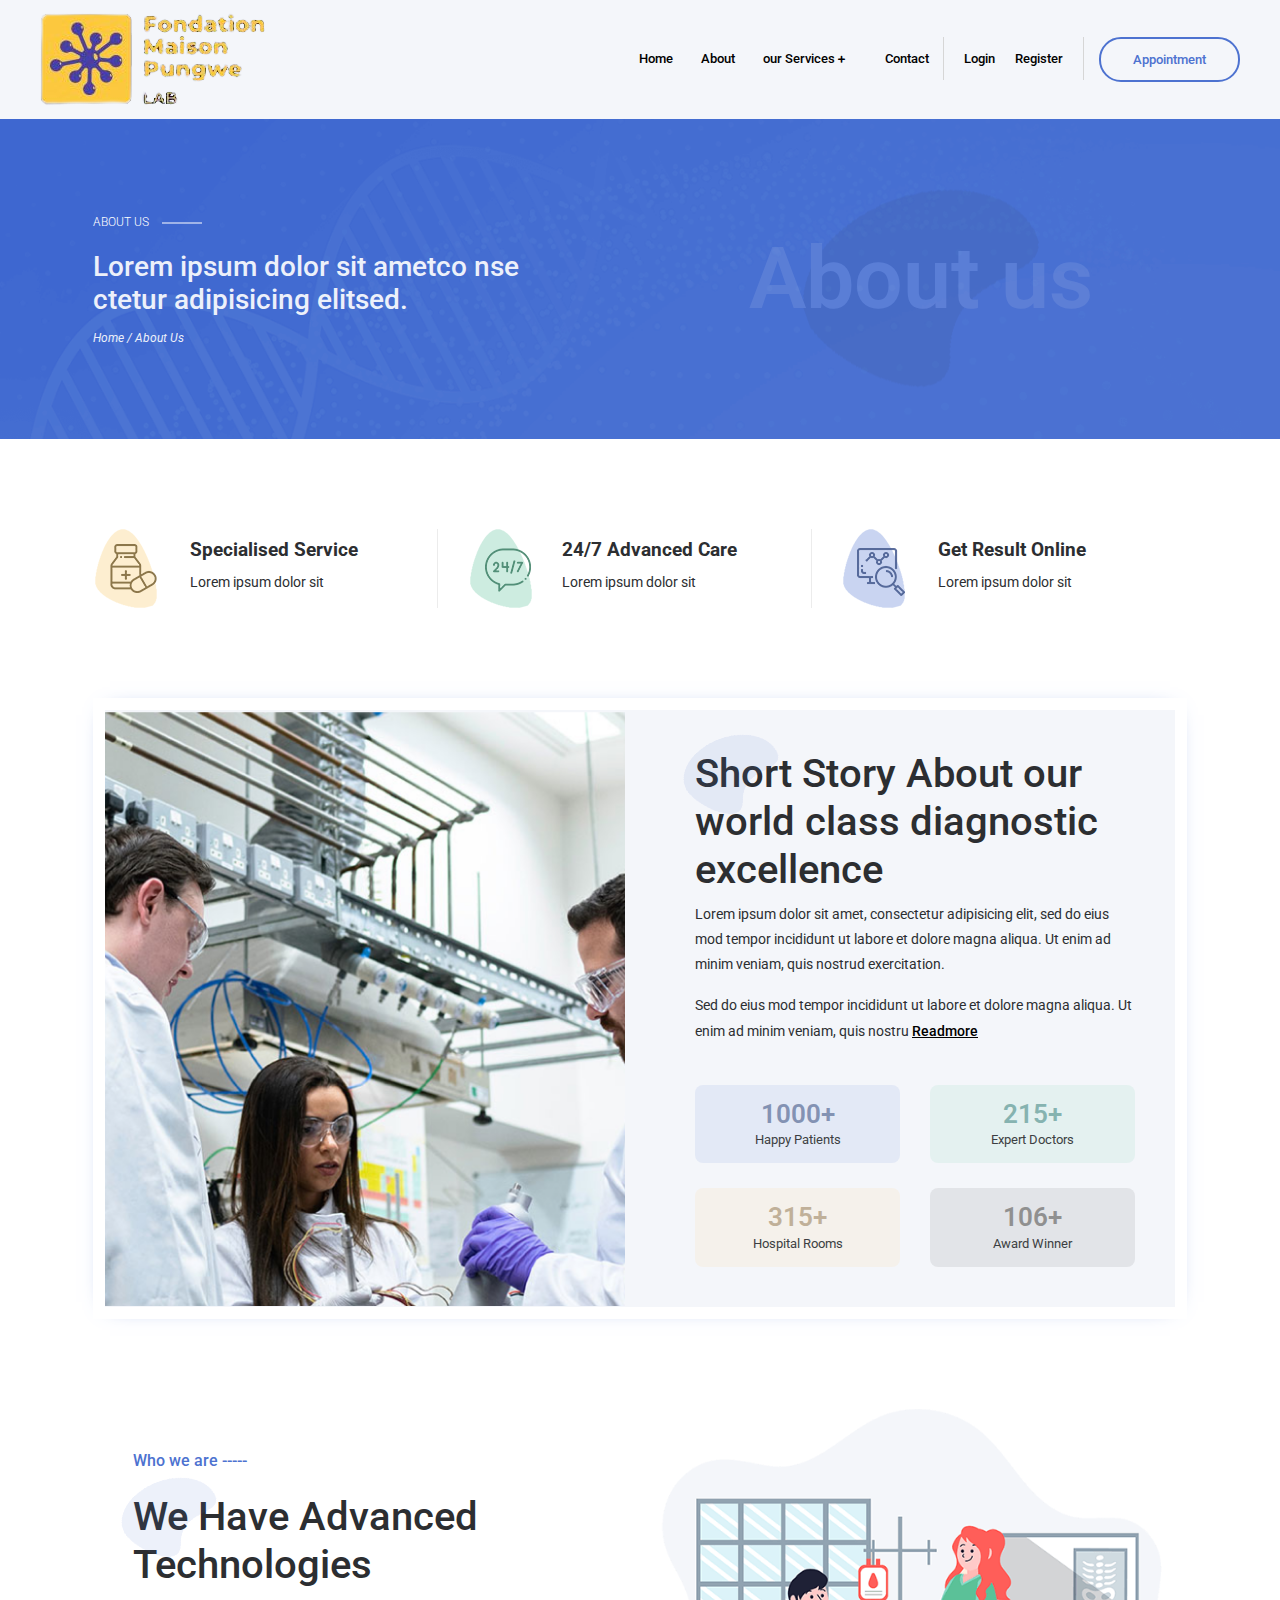
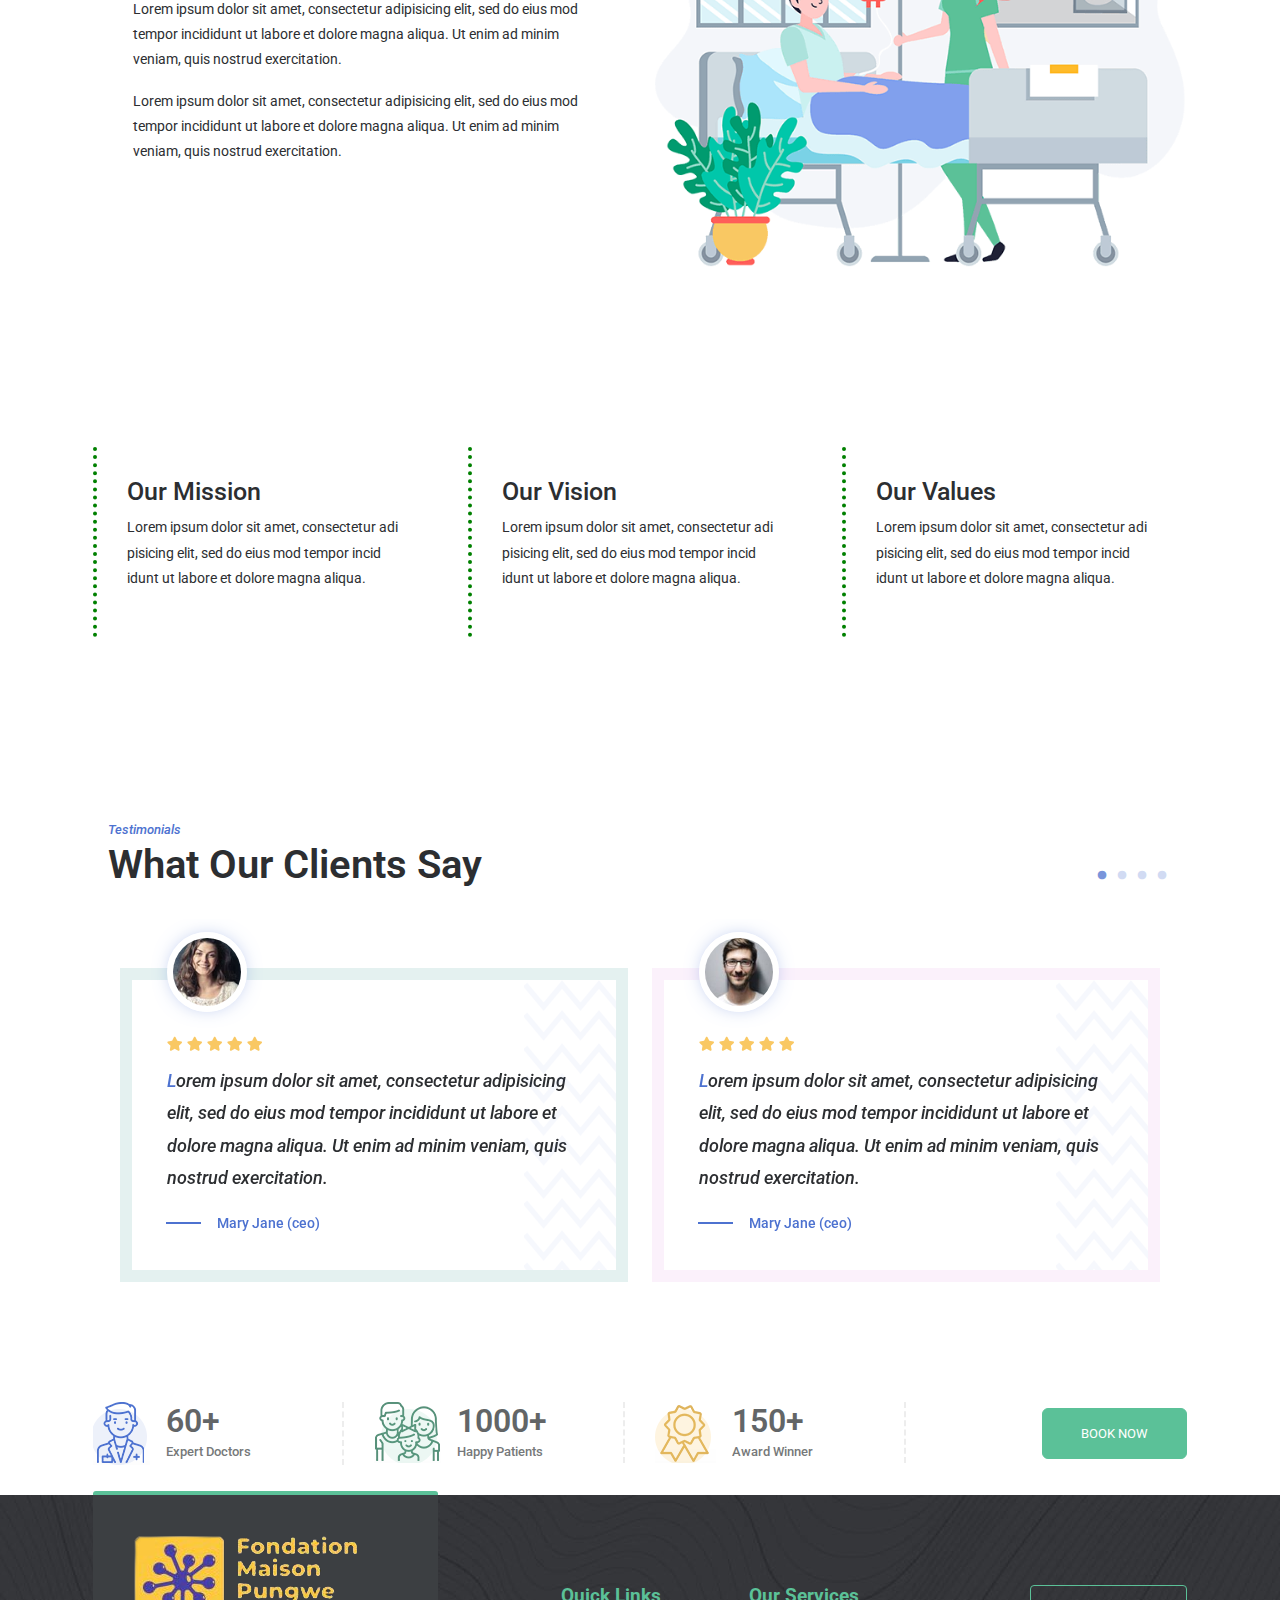
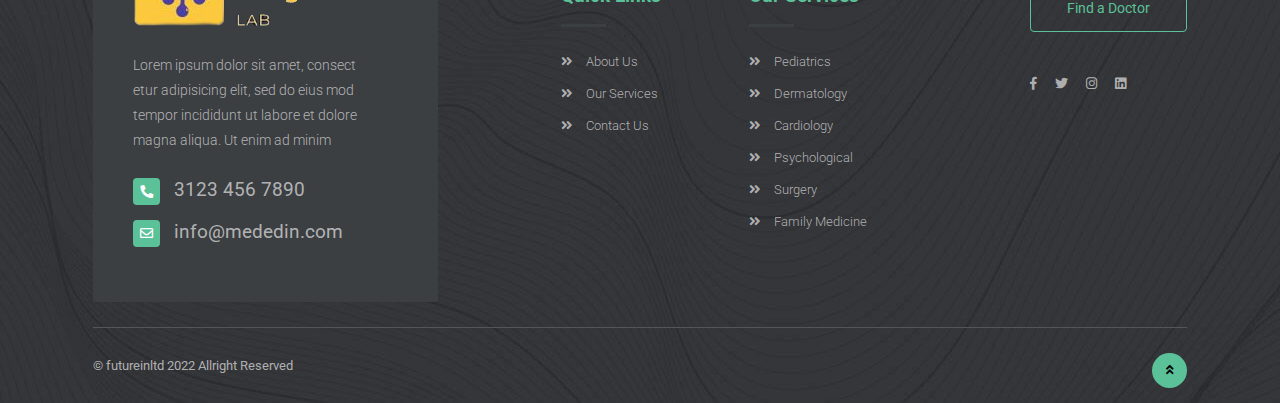
==== commit 88f33ccd: "update content" ====
--- a/about.html
+++ b/about.html
@@ -54,52 +54,124 @@
                                                 <li class="nav-item dropdown">
                                                     <a class="nav-link dropdown-toggle" href="#" data-toggle="dropdown"
                                                         aria-haspopup="true" aria-expanded="false">
-                                                        Services <i class="fas fa-plus"></i>
+                                                        our Services <i class="fas fa-plus"></i>
                                                     </a>
                                                     <ul class="dropdown-menu">
                                                         <li class="dropdown">
                                                             <a class="dropdown-item dropdown-toggle"
                                                                 data-toggle="dropdown" aria-haspopup="true"
-                                                                aria-expanded="false" href="#">Services <i
-                                                                    class="fas fa-plus"></i></a>
+                                                                aria-expanded="false" href="#">Pathology
+                                                                tests offered
+                                                                <i class="fas fa-plus"></i></a>
                                                             <ul class="dropdown-menu dropdown-menu1">
                                                                 <li><a class="dropdown-item"
-                                                                        href="services.html">Services
-                                                                        One</a></li>
-                                                                <li><a class="dropdown-item"
-                                                                        href="services-2.html">Services
-                                                                        Two</a></li>
-                                                                <li><a class="dropdown-item"
-                                                                        href="services-3.html">Services
-                                                                        Three</a></li>
-                                                                <li><a class="dropdown-item"
-                                                                        href="services-detail.html">Service
-                                                                        Detail</a></li>
+                                                                        href="services.html">Allergy
+                                                                    </a></li>
+                                                                <li><a class="dropdown-item"
+                                                                        href="services-2.html">Analytical
+                                                                        Chemistry</a></li>
+                                                                <li><a class="dropdown-item"
+                                                                        href="services-3.html">Cytology</a></li>
+                                                                <li><a class="dropdown-item"
+                                                                        href="services-detail.html">Hematology</a></li>
+                                                                <li><a class="dropdown-item"
+                                                                        href="services.html">Allergy
+                                                                    </a></li>
+                                                                <li><a class="dropdown-item"
+                                                                        href="services-2.html">Analytical
+                                                                        Chemistry</a></li>
+                                                                <li><a class="dropdown-item"
+                                                                        href="services-3.html">Cytology</a></li>
+                                                                <li><a class="dropdown-item"
+                                                                        href="services-detail.html">Hematology</a></li>
                                                             </ul>
-                                                        </li>
-                                                        <li class="nav-item">
-                                                            <a class="dropdown-item"
-                                                                href="appointment.html">Appointment</a>
                                                         </li>
                                                         <li class="dropdown">
                                                             <a class="dropdown-item dropdown-toggle"
                                                                 data-toggle="dropdown" aria-haspopup="true"
-                                                                aria-expanded="false" href="#">Our Doctors
+                                                                aria-expanded="false" href="#">Pathology
+                                                                offered
                                                                 <i class="fas fa-plus"></i></a>
                                                             <ul class="dropdown-menu dropdown-menu1">
-                                                                <li><a class="dropdown-item" href="doctors.html">Doctors
-                                                                        One</a>
-                                                                </li>
-                                                                <li><a class="dropdown-item"
-                                                                        href="doctors-2.html">Doctors
-                                                                        Two</a></li>
-                                                                <li><a class="dropdown-item"
-                                                                        href="doctors-3.html">Doctors
-                                                                        Three</a></li>
+                                                                <li><a class="dropdown-item"
+                                                                        href="services.html">Allergy
+                                                                    </a></li>
+                                                                <li><a class="dropdown-item"
+                                                                        href="services-2.html">Analytical
+                                                                        Chemistry</a></li>
+                                                                <li><a class="dropdown-item"
+                                                                        href="services-3.html">Cytology</a></li>
+                                                                <li><a class="dropdown-item"
+                                                                        href="services-detail.html">Hematology</a></li>
+                                                                <li><a class="dropdown-item"
+                                                                        href="services.html">Allergy
+                                                                    </a></li>
+                                                                <li><a class="dropdown-item"
+                                                                        href="services-2.html">Analytical
+                                                                        Chemistry</a></li>
+                                                                <li><a class="dropdown-item"
+                                                                        href="services-3.html">Cytology</a></li>
+                                                                <li><a class="dropdown-item"
+                                                                        href="services-detail.html">Hematology</a></li>
                                                             </ul>
                                                         </li>
-                                                        <li class="nav-item">
-                                                            <a class="dropdown-item" href="pricing.html">Pricing</a>
+                                                        <li class="dropdown">
+                                                            <a class="dropdown-item dropdown-toggle"
+                                                                data-toggle="dropdown" aria-haspopup="true"
+                                                                aria-expanded="false" href="#">Pathology
+                                                                tests
+                                                                <i class="fas fa-plus"></i></a>
+                                                            <ul class="dropdown-menu dropdown-menu1">
+                                                                <li><a class="dropdown-item"
+                                                                        href="services.html">Allergy
+                                                                    </a></li>
+                                                                <li><a class="dropdown-item"
+                                                                        href="services-2.html">Analytical
+                                                                        Chemistry</a></li>
+                                                                <li><a class="dropdown-item"
+                                                                        href="services-3.html">Cytology</a></li>
+                                                                <li><a class="dropdown-item"
+                                                                        href="services-detail.html">Hematology</a></li>
+                                                                <li><a class="dropdown-item"
+                                                                        href="services.html">Allergy
+                                                                    </a></li>
+                                                                <li><a class="dropdown-item"
+                                                                        href="services-2.html">Analytical
+                                                                        Chemistry</a></li>
+                                                                <li><a class="dropdown-item"
+                                                                        href="services-3.html">Cytology</a></li>
+                                                                <li><a class="dropdown-item"
+                                                                        href="services-detail.html">Hematology</a></li>
+                                                            </ul>
+                                                        </li>
+                                                        <li class="dropdown">
+                                                            <a class="dropdown-item dropdown-toggle"
+                                                                data-toggle="dropdown" aria-haspopup="true"
+                                                                aria-expanded="false" href="#">
+                                                                tests offered
+                                                                <i class="fas fa-plus"></i></a>
+                                                            <ul class="dropdown-menu dropdown-menu1">
+                                                                <li><a class="dropdown-item"
+                                                                        href="services.html">Allergy
+                                                                    </a></li>
+                                                                <li><a class="dropdown-item"
+                                                                        href="services-2.html">Analytical
+                                                                        Chemistry</a></li>
+                                                                <li><a class="dropdown-item"
+                                                                        href="services-3.html">Cytology</a></li>
+                                                                <li><a class="dropdown-item"
+                                                                        href="services-detail.html">Hematology</a></li>
+                                                                <li><a class="dropdown-item"
+                                                                        href="services.html">Allergy
+                                                                    </a></li>
+                                                                <li><a class="dropdown-item"
+                                                                        href="services-2.html">Analytical
+                                                                        Chemistry</a></li>
+                                                                <li><a class="dropdown-item"
+                                                                        href="services-3.html">Cytology</a></li>
+                                                                <li><a class="dropdown-item"
+                                                                        href="services-detail.html">Hematology</a></li>
+                                                            </ul>
                                                         </li>
                                                     </ul>
                                                 </li>
@@ -118,7 +190,7 @@
                                                 </li>
                                                 <li class="nav-item">
                                                     <a class="nav-link btn btn-outline-primary appointment-btn-top"
-                                                        href="appointment.html">Appointment</a>
+                                                        href="https://fondationmaisonpungwe.softbayx.com/">Appointment</a>
                                                 </li>
                                             </ul>
                                         </div>
@@ -133,6 +205,7 @@
             </div>
         </div>
     </div>
+
     <!-- Sub header -->
     <section class="space sub-header">
         <div class="container container-custom">
@@ -153,22 +226,58 @@
         </div>
     </section>
     <!--//End Sub header -->
+
     <!--//End Header -->
+
+
     <!--==================== About Section ====================-->
-    <section class="about-section space-mt">
+    <section class="about-section">
         <div class="container container-custom">
+            <div class="row space">
+                <!-- Service Icon -->
+                <div class="col-md-4">
+                    <div class="service-thumbnail d-flex flex-fill">
+                        <img src="images/service-thumbnail01.png" class="img-fluid" alt="#" />
+                        <div class="service-thumbnail_text">
+                            <h4>Specialised Service</h4>
+                            <p>Lorem ipsum dolor sit</p>
+                        </div>
+                    </div>
+                </div>
+                <!-- Service Icon 02 -->
+                <div class="col-md-4">
+                    <div class="service-thumbnail d-flex flex-fill">
+                        <img src="images/service-thumbnail02.png" class="img-fluid" alt="#" />
+                        <div class="service-thumbnail_text">
+                            <h4>24/7 Advanced Care</h4>
+                            <p>Lorem ipsum dolor sit</p>
+                        </div>
+                    </div>
+                </div>
+                <!-- Service Icon 03 -->
+                <div class="col-md-4">
+                    <div class="service-thumbnail border-0 d-flex flex-fill">
+                        <img src="images/service-thumbnail03.png" class="img-fluid" alt="#" />
+                        <div class="service-thumbnail_text">
+                            <h4>Get Result Online</h4>
+                            <p>Lorem ipsum dolor sit</p>
+                        </div>
+                    </div>
+                </div>
+                <!--//End Service Icon -->
+            </div>
             <div class="row">
                 <div class="col-md-12">
                     <!-- About -->
                     <div class="about-video_block">
                         <div class="row">
                             <div class="col-md-12 col-lg-6">
-                                    <img src="images/about-img.jpg" class="img-fluid w-100" alt="#" />
+                                <img src="images/about-img.png" class="img-fluid w-100" alt="#" />
                                 </a>
                             </div>
                             <div class="col-md-12 col-lg-6">
                                 <div class="video-play-text">
-                                    <h2>Short Story About Mededin Clinic.</h2>
+                                    <h2>Short Story About our world class diagnostic excellence</h2>
                                     <p>
                                         Lorem ipsum dolor sit amet, consectetur adipisicing elit, sed do eius mod tempor
                                         incididunt ut labore et dolore magna aliqua. Ut enim ad minim veniam, quis
@@ -217,6 +326,8 @@
         </div>
     </section>
     <!--//End About Section -->
+
+
     <!--==================== News ====================-->
     <section class="space-mb">
         <div class="container container-custom">
@@ -244,6 +355,7 @@
         </div>
     </section>
     <!--//End News -->
+
     <!--==================== Our Mission ====================-->
     <section class="space">
         <div class="container container-custom">
@@ -276,131 +388,8 @@
         </div>
     </section>
     <!--//End Our Mission -->
-    <!--==================== Our Team ====================-->
-    <section class="our-team light space">
-        <div class="container container-custom">
-            <div class="row">
-                <div class="col-md-12">
-                    <div class="sub-title_center">
-                        <span>---- Our Team ----</span>
-                        <h2>Our Dedicated Doctors</h2>
-                    </div>
-                </div>
-            </div>
-            <div class="row">
-                <div class="col-md-12">
-                    <div class="doctors-slider">
-                        <div class="team-img_block yellow">
-                            <div class="team-img-socila-block">
-                                <img src="images/team1.jpg" class="img-fluid" alt="#" />
-                                <ul class="social-icons">
-                                    <li>
-                                        <a href="#"><i class="fab fa-facebook-f"></i></a>
-                                    </li>
-                                    <li>
-                                        <a href="#"><i class="fab fa-twitter"></i></a>
-                                    </li>
-                                    <li>
-                                        <a href="#"><i class="fab fa-instagram"></i></a>
-                                    </li>
-                                    <li>
-                                        <a href="#"><i class="fab fa-google-plus-g"></i></a>
-                                    </li>
-                                </ul>
-                            </div>
-                            <h4>Dr. Mary Joe</h4>
-                            <p>Cardiologist Specialist</p>
-                        </div>
-                        <div class="team-img_block green">
-                            <div class="team-img-socila-block">
-                                <img src="images/team2.jpg" class="img-fluid" alt="#" />
-                                <ul class="social-icons">
-                                    <li>
-                                        <a href="#"><i class="fab fa-facebook-f"></i></a>
-                                    </li>
-                                    <li>
-                                        <a href="#"><i class="fab fa-twitter"></i></a>
-                                    </li>
-                                    <li>
-                                        <a href="#"><i class="fab fa-instagram"></i></a>
-                                    </li>
-                                    <li>
-                                        <a href="#"><i class="fab fa-google-plus-g"></i></a>
-                                    </li>
-                                </ul>
-                            </div>
-                            <h4>Thomas Jack</h4>
-                            <p>Neurology Specialist</p>
-                        </div>
-                        <div class="team-img_block blue">
-                            <div class="team-img-socila-block">
-                                <img src="images/team3.jpg" class="img-fluid" alt="#" />
-                                <ul class="social-icons">
-                                    <li>
-                                        <a href="#"><i class="fab fa-facebook-f"></i></a>
-                                    </li>
-                                    <li>
-                                        <a href="#"><i class="fab fa-twitter"></i></a>
-                                    </li>
-                                    <li>
-                                        <a href="#"><i class="fab fa-instagram"></i></a>
-                                    </li>
-                                    <li>
-                                        <a href="#"><i class="fab fa-google-plus-g"></i></a>
-                                    </li>
-                                </ul>
-                            </div>
-                            <h4>Dr. Mary Joe</h4>
-                            <p>Cardiologist Specialist</p>
-                        </div>
-                        <div class="team-img_block yellow">
-                            <div class="team-img-socila-block">
-                                <img src="images/team4.jpg" class="img-fluid" alt="#" />
-                                <ul class="social-icons">
-                                    <li>
-                                        <a href="#"><i class="fab fa-facebook-f"></i></a>
-                                    </li>
-                                    <li>
-                                        <a href="#"><i class="fab fa-twitter"></i></a>
-                                    </li>
-                                    <li>
-                                        <a href="#"><i class="fab fa-instagram"></i></a>
-                                    </li>
-                                    <li>
-                                        <a href="#"><i class="fab fa-google-plus-g"></i></a>
-                                    </li>
-                                </ul>
-                            </div>
-                            <h4>Dr. Hessy Hanna</h4>
-                            <p>Radiology Specialist</p>
-                        </div>
-                        <div class="team-img_block blue">
-                            <div class="team-img-socila-block">
-                                <img src="images/team5.jpg" class="img-fluid" alt="#" />
-                                <ul class="social-icons">
-                                    <li>
-                                        <a href="#"><i class="fab fa-facebook-f"></i></a>
-                                    </li>
-                                    <li>
-                                        <a href="#"><i class="fab fa-twitter"></i></a>
-                                    </li>
-                                    <li>
-                                        <a href="#"><i class="fab fa-instagram"></i></a>
-                                    </li>
-                                    <li>
-                                        <a href="#"><i class="fab fa-google-plus-g"></i></a>
-                                    </li>
-                                </ul>
-                            </div>
-                            <h4>Dr. Mary Joe</h4>
-                            <p>Cardiologist Specialist</p>
-                        </div>
-                    </div>
-                </div>
-            </div>
-        </div>
-    </section>
-    <!--//End Our Team -->
+
+
     <!--==================== Testimonials ====================-->
     <section class="testimonial">
         <div class="container container-custom">
@@ -533,7 +522,7 @@
     <!--//End Counter -->
 
 
-   <!--==================== Footer ====================-->
+    <!--==================== Footer ====================-->
     <footer>
         <div class="container container-custom">
             <div class="row">
--- a/css/style.css
+++ b/css/style.css
@@ -3728,7 +3728,7 @@
 -------------------------------------------------------------------*/
 /* --------- Services 2 --------- */
 .services-2 {
-  padding: 90px 0 0;
+  padding: 90px 0;
 }
 
 .service-box2 {
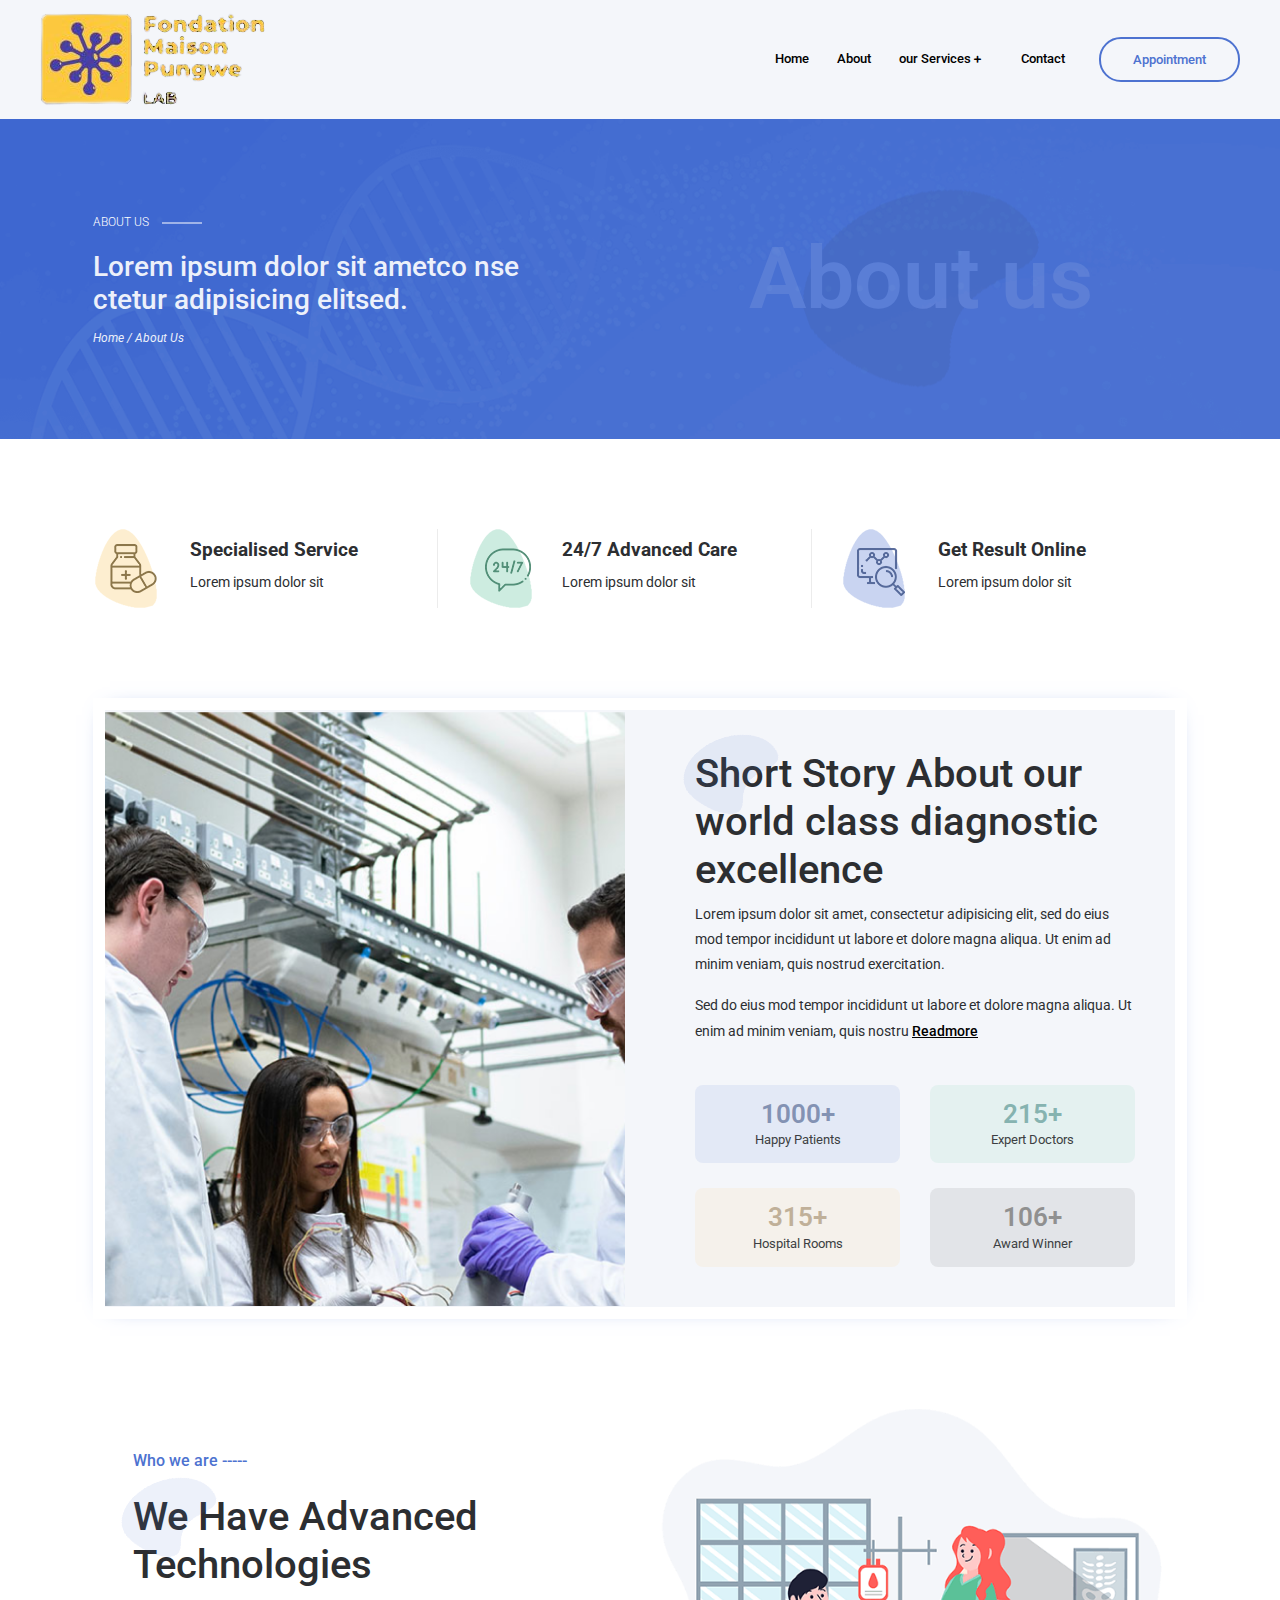
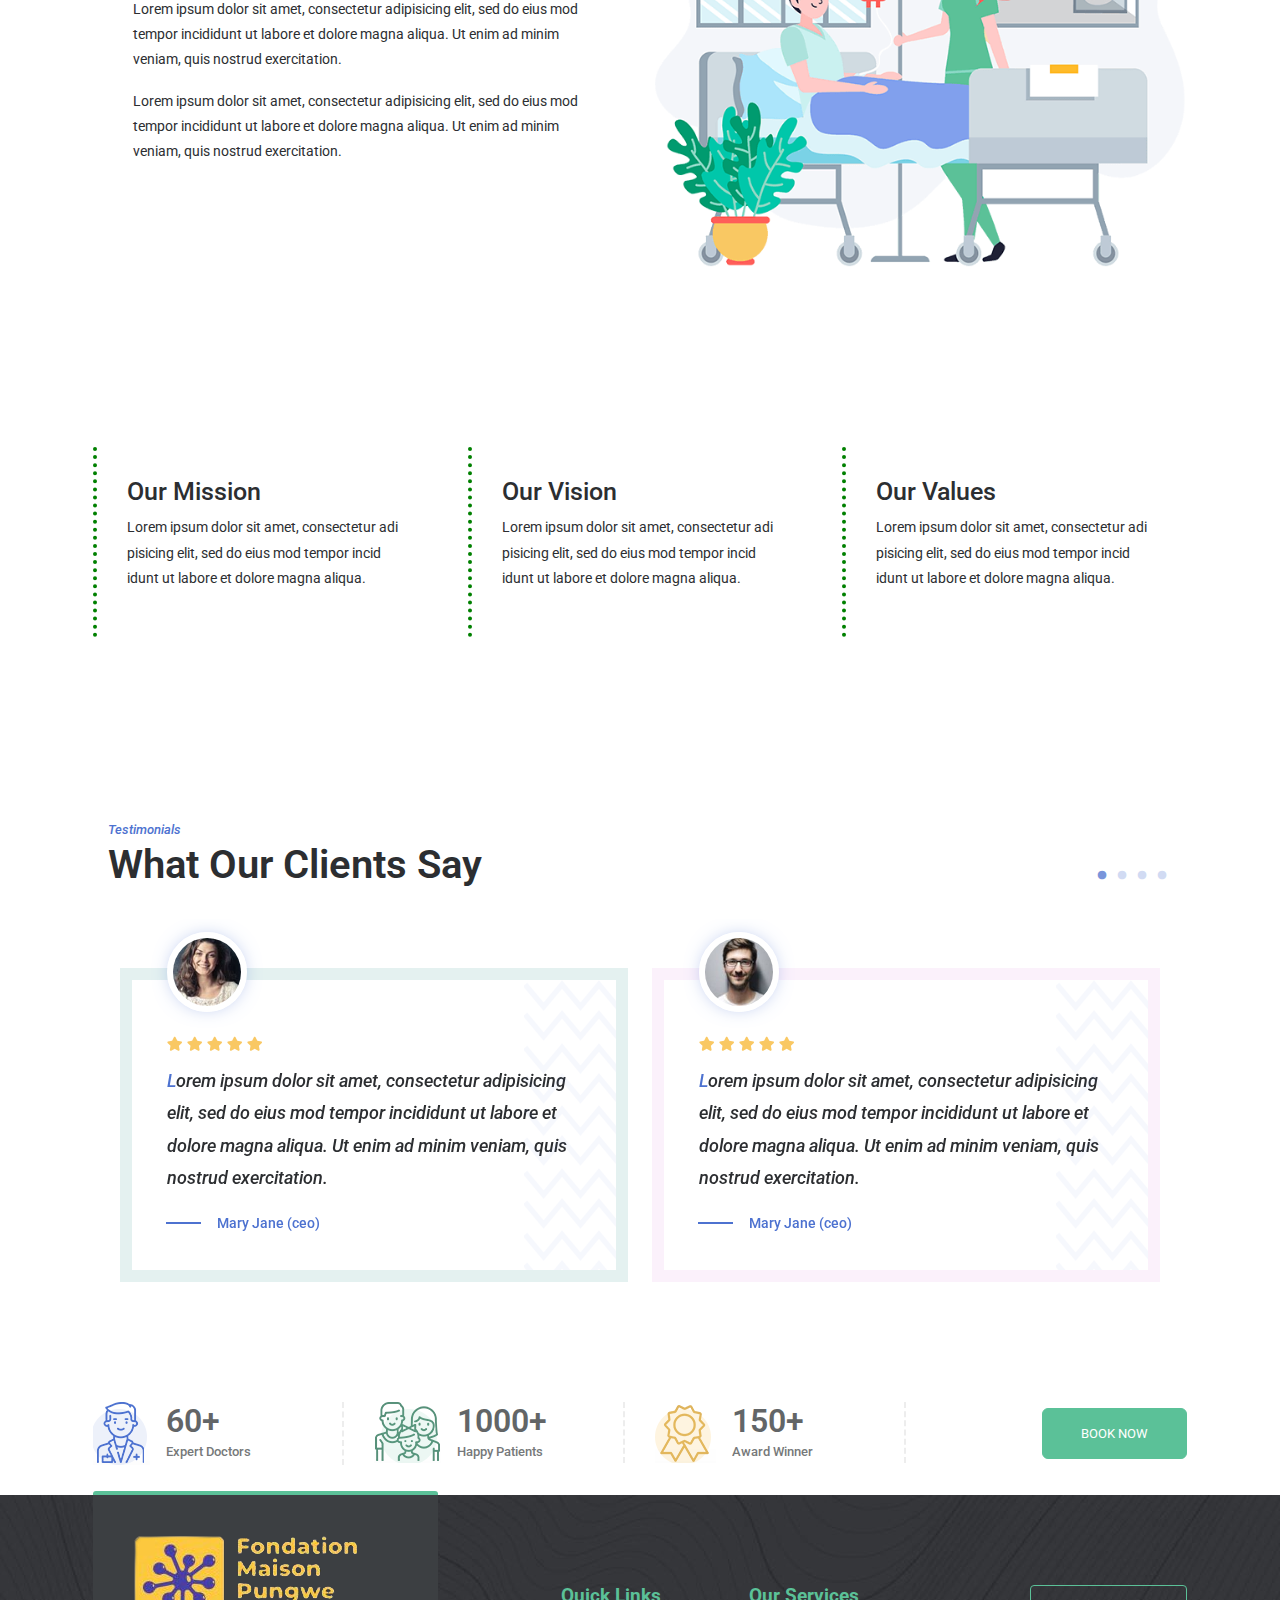
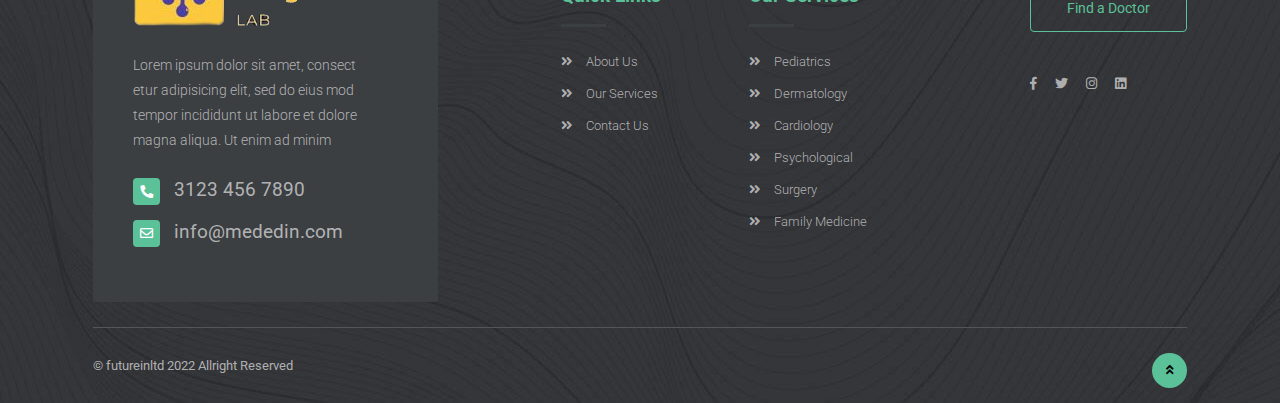
==== commit 1e1fea34: "responsive" ====
--- a/about.html
+++ b/about.html
@@ -175,18 +175,8 @@
                                                         </li>
                                                     </ul>
                                                 </li>
-                                                <li class="nav-item">
+                                                <li class="nav-item side-gap">
                                                     <a class="nav-link" href="contact-us.html">Contact</a>
-                                                </li>
-                                                <li>
-                                                    <ul class="cart-seperate">
-                                                        <li class="nav-item">
-                                                            <a class="nav-link" href="#">Login</a>
-                                                        </li>
-                                                        <li class="nav-item">
-                                                            <a class="nav-link" href="#">Register</a>
-                                                        </li>
-                                                    </ul>
                                                 </li>
                                                 <li class="nav-item">
                                                     <a class="nav-link btn btn-outline-primary appointment-btn-top"
--- a/css/style.css
+++ b/css/style.css
@@ -1,25 +1,32 @@
-/*------------------------------------------------------------------
-Theme Name: Medenin - Medical & Health Website Template
-Version: 1.0
-Author: @surjithctly
-URL: https://themeforest.net/user/surjithctly/
--------------------------------------------------------------------*/
-/*------------------------------------------------------------------
-[TABLE OF CONTENTS]
-
-    1. GLOBAL STYLES
-    2. HOME PAGE
-        a. OUR TEAM
-        b. TESTIMONIALS
-        c. FOOTER
-    6. APPOINTMEMT
-    7. DOCTORS
-    8. BLOG
-    9. PRICING
-    10. SERVICE DETAILS
-
-
-    -------------------------------------------------------------------*/
+@media (max-width: 575.98px) {
+  .slider-img-text {
+    position: relative;
+    display: inline-block;
+    width: 100%;
+    height: 500px;
+  }
+
+  .main-slider .slick-slide img {
+    width: 100% !important;
+    height: 100%;
+  }
+
+  .mobile-device {
+    display: none !important;
+  }
+
+  .slider-video {
+    height: 500px;
+  }
+  .side-gap{
+    padding-right: 0px;
+    padding-bottom: 15px;
+  }
+}
+.side-gap{
+  padding-right: 20px;
+}
+
 .dropdown-toggle::after {
   border-top: 0;
 }
@@ -27,6 +34,7 @@
 .navbar {
   padding: 0;
 }
+
 @media (min-width: 992px) {
   .navbar {
     padding: 0.5rem 0 !important;
@@ -43,18 +51,20 @@
   padding: 12px 22px;
   color: black;
 }
+
 @media (min-width: 992px) {
   .navbar-light .navbar-nav .nav-link {
     padding: 12px 14px;
   }
 }
+
 .navbar-light .navbar-nav .nav-link:hover {
   color: #4d72d0;
 }
 
 .navbar-expand-lg .navbar-nav .dropdown-menu {
   -webkit-box-shadow: 0px 3px 16px -11px rgba(0, 0, 0, 0.46);
-          box-shadow: 0px 3px 16px -11px rgba(0, 0, 0, 0.46);
+  box-shadow: 0px 3px 16px -11px rgba(0, 0, 0, 0.46);
 }
 
 .nav-style-2 li a {
@@ -86,6 +96,7 @@
   padding: 14px 20px;
   border-radius: 2px;
 }
+
 .btn-light:hover {
   background-color: #fdf2de;
   color: #f69e03;
@@ -121,6 +132,7 @@
   font-weight: 600;
   border: 2px solid transparent;
 }
+
 .btn-danger:hover {
   background: #fff;
   color: #10242b;
@@ -134,6 +146,7 @@
   padding: 10px 38px;
   font-size: 14px;
 }
+
 .btn-outline-primary:hover {
   background: #4d72d0;
   border-color: #4d72d0;
@@ -145,11 +158,13 @@
   padding: 9px 7px;
   color: #5bc198;
 }
+
 @media (min-width: 768px) {
   .btn-outline-success {
     padding: 12px 24px;
   }
 }
+
 .btn-outline-success:hover {
   border: 1px solid #5bc198;
   color: #000;
@@ -164,19 +179,21 @@
   color: #fff;
   font-weight: 400;
   -webkit-box-shadow: 4.5px 7.794px 13px 0px #afc1ec;
-          box-shadow: 4.5px 7.794px 13px 0px #afc1ec;
+  box-shadow: 4.5px 7.794px 13px 0px #afc1ec;
   -webkit-transition: 0.3s;
   -o-transition: 0.3s;
   transition: 0.3s;
   font-size: 13px;
 }
+
 .btn-primary:hover {
   background: #3c5eb3 !important;
   border-color: #3c5eb3 !important;
 }
+
 .btn-primary:focus {
   -webkit-box-shadow: none !important;
-          box-shadow: none !important;
+  box-shadow: none !important;
 }
 
 .btn-success {
@@ -193,27 +210,29 @@
   -o-transition: 0.3s;
   transition: 0.3s;
 }
+
 .btn-success:hover {
   border-color: #4aab84;
   background: #4aab84;
 }
+
 .btn-success:focus {
   -webkit-box-shadow: none !important;
-          box-shadow: none !important;
+  box-shadow: none !important;
 }
 
 .btn-success:not(:disabled):not(.disabled).active,
 .btn-success:not(:disabled):not(.disabled):active,
-.show > .btn-success.dropdown-toggle {
+.show>.btn-success.dropdown-toggle {
   background: #4aab84 !important;
   border-color: #4aab84 !important;
 }
 
 .btn-success:not(:disabled):not(.disabled).active:focus,
 .btn-success:not(:disabled):not(.disabled):active:focus,
-.show > .btn-success.dropdown-toggle:focus {
+.show>.btn-success.dropdown-toggle:focus {
   -webkit-box-shadow: none;
-          box-shadow: none;
+  box-shadow: none;
 }
 
 .btn-dark {
@@ -222,13 +241,14 @@
   border-radius: 7px;
   background-color: #2c2e31;
   -webkit-box-shadow: 0.8px 3.094px 12px 0px #2c2e31;
-          box-shadow: 0.8px 3.094px 12px 0px #2c2e31;
+  box-shadow: 0.8px 3.094px 12px 0px #2c2e31;
   border: transparent;
 }
+
 .btn-dark:focus {
   outline: none;
   -webkit-box-shadow: none !important;
-          box-shadow: none !important;
+  box-shadow: none !important;
 }
 
 .navbar-light .navbar-toggler {
@@ -255,19 +275,20 @@
 .navbar-collapse {
   background: #fff;
 }
+
 @media (min-width: 992px) {
   .navbar-collapse {
     background: none !important;
   }
 }
 
-.input-group > .custom-select:not(:last-child),
-.input-group > .form-control:not(:last-child) {
+.input-group>.custom-select:not(:last-child),
+.input-group>.form-control:not(:last-child) {
   border-radius: 0;
   padding: 24px 12px;
 }
 
-.input-group > .input-group-append > .btn {
+.input-group>.input-group-append>.btn {
   border-radius: 0;
   background: #4d72d0;
   border-color: #4d72d0;
@@ -299,11 +320,11 @@
     border-radius: 0;
     min-width: 12rem;
     -webkit-box-shadow: 0 0px 29px -26px rgba(0, 0, 0, 0.44);
-            box-shadow: 0 0px 29px -26px rgba(0, 0, 0, 0.44);
+    box-shadow: 0 0px 29px -26px rgba(0, 0, 0, 0.44);
     margin: 0;
   }
 
-  .dropdown:hover > .dropdown-menu {
+  .dropdown:hover>.dropdown-menu {
     visibility: visible;
     opacity: 1;
     top: 42px;
@@ -316,14 +337,14 @@
 
   .navbar-toggleable-md .navbar-collapse {
     -webkit-box-pack: center;
-        -ms-flex-pack: center;
-            justify-content: center;
+    -ms-flex-pack: center;
+    justify-content: center;
   }
 
   .navbar-toggleable-md .navbar-nav {
     -webkit-box-align: center;
-        -ms-flex-align: center;
-            align-items: center;
+    -ms-flex-align: center;
+    align-items: center;
   }
 
   .dropdown-item {
@@ -331,16 +352,19 @@
     color: #3c3f42;
     font-size: 13px;
   }
+
   .dropdown-item:hover {
     background: none;
     color: #4d72d0;
   }
 }
+
 .dropdown-item {
   padding: 0.55rem 1.5rem;
   color: #3c3f42;
   font-size: 13px;
 }
+
 .dropdown-item:hover {
   background: none;
   color: #4d72d0;
@@ -361,15 +385,17 @@
   margin: 0 0 40px;
   font-size: 13px;
 }
+
 .form-group-cutom i {
   position: absolute;
   top: 50%;
   right: 3px;
   -webkit-transform: translateY(-50%);
-      -ms-transform: translateY(-50%);
-          transform: translateY(-50%);
-  font-size: 13px;
-}
+  -ms-transform: translateY(-50%);
+  transform: translateY(-50%);
+  font-size: 13px;
+}
+
 .form-group-cutom textarea {
   background: none !important;
 }
@@ -382,14 +408,14 @@
   position: relative;
 }
 
-.dropdown-submenu > .dropdown-menu {
+.dropdown-submenu>.dropdown-menu {
   top: 0;
   left: 100%;
   margin-top: -6px;
   margin-left: 1px;
 }
 
-.dropdown-submenu > a:after {
+.dropdown-submenu>a:after {
   display: block;
   content: "";
   float: right;
@@ -403,7 +429,7 @@
   margin-right: -10px;
 }
 
-.dropdown-submenu:hover > a:after {
+.dropdown-submenu:hover>a:after {
   border-left-color: #fff;
 }
 
@@ -411,20 +437,21 @@
   float: none;
 }
 
-.dropdown-submenu.pull-left > .dropdown-menu {
+.dropdown-submenu.pull-left>.dropdown-menu {
   left: -100%;
   margin-left: 10px;
   border-radius: 6px 0 6px 6px;
 }
 
 @media (min-width: 991px) {
-  .dropdown-submenu:hover > .dropdown-menu {
+  .dropdown-submenu:hover>.dropdown-menu {
     display: block;
     -webkit-transition: all 0.2s ease;
     -o-transition: all 0.2s ease;
     transition: all 0.2s ease;
   }
 }
+
 .dropdown-menu1 {
   left: -192px;
   top: -6px !important;
@@ -440,16 +467,19 @@
   margin: 10px 0;
   font-weight: bold;
 }
+
 @media (min-width: 768px) {
   h1 {
     font-size: 40px;
   }
 }
+
 @media (min-width: 992px) {
   h1 {
     font-size: 32px;
   }
 }
+
 @media (min-width: 1200px) {
   h1 {
     font-size: 55px;
@@ -460,6 +490,7 @@
   font-size: 34px;
   font-weight: 500;
 }
+
 @media (min-width: 576px) {
   h2 {
     font-size: 40px;
@@ -488,6 +519,7 @@
 .space {
   padding: 40px 0;
 }
+
 @media (min-width: 768px) {
   .space {
     padding: 90px 0;
@@ -529,11 +561,11 @@
   display: -ms-flexbox;
   display: flex;
   -webkit-box-pack: center;
-      -ms-flex-pack: center;
-          justify-content: center;
+  -ms-flex-pack: center;
+  justify-content: center;
   -webkit-box-align: end;
-      -ms-flex-align: end;
-          align-items: flex-end;
+  -ms-flex-align: end;
+  align-items: flex-end;
   overflow: hidden;
   padding-top: 60px;
 }
@@ -544,44 +576,48 @@
   z-index: 10;
   opacity: 0;
   -webkit-transform: translateY(0);
-      -ms-transform: translateY(0);
-          transform: translateY(0);
+  -ms-transform: translateY(0);
+  transform: translateY(0);
   will-change: transform, opacity;
 }
 
 .slick-current.slick-active .animated-hero {
   -webkit-animation: slideUp 1s ease 1s 1 normal forwards;
-          animation: slideUp 1s ease 1s 1 normal forwards;
+  animation: slideUp 1s ease 1s 1 normal forwards;
 }
 
 .slick-slide .main-title h1,
 .slick-slide .main-title p {
   opacity: 0;
   -webkit-transform: translateY(-20%);
-      -ms-transform: translateY(-20%);
-          transform: translateY(-20%);
+  -ms-transform: translateY(-20%);
+  transform: translateY(-20%);
   will-change: transform, opacity;
 }
 
-.slick-slide .main-title > span, .slick-slide .main-title > a {
+.slick-slide .main-title>span,
+.slick-slide .main-title>a {
   opacity: 0;
 }
 
-.slick-current.slick-active .main-title > span {
+.slick-current.slick-active .main-title>span {
   -webkit-animation: fadeIn 1s ease 1s 1 normal forwards;
-          animation: fadeIn 1s ease 1s 1 normal forwards;
-}
+  animation: fadeIn 1s ease 1s 1 normal forwards;
+}
+
 .slick-current.slick-active .main-title a {
   -webkit-animation: fadeIn 1s ease 1.5s 1 normal forwards;
-          animation: fadeIn 1s ease 1.5s 1 normal forwards;
-}
+  animation: fadeIn 1s ease 1.5s 1 normal forwards;
+}
+
 .slick-current.slick-active .main-title h1 {
   -webkit-animation: slideDown 1s ease 0.5s 1 normal forwards;
-          animation: slideDown 1s ease 0.5s 1 normal forwards;
-}
+  animation: slideDown 1s ease 0.5s 1 normal forwards;
+}
+
 .slick-current.slick-active .main-title p {
   -webkit-animation: slideDown 1s ease 1s 1 normal forwards;
-          animation: slideDown 1s ease 1s 1 normal forwards;
+  animation: slideDown 1s ease 1s 1 normal forwards;
 }
 
 @media (min-width: 1200px) {
@@ -594,143 +630,164 @@
     height: 2px;
     background-color: #5bc198;
     -webkit-animation: animWidth 1s ease 0s 1 normal forwards;
-            animation: animWidth 1s ease 0s 1 normal forwards;
-  }
-}
+    animation: animWidth 1s ease 0s 1 normal forwards;
+  }
+}
+
 .big-circle {
   -webkit-transform: scale(0);
-      -ms-transform: scale(0);
-          transform: scale(0);
+  -ms-transform: scale(0);
+  transform: scale(0);
   -webkit-transform-origin: center;
-      -ms-transform-origin: center;
-          transform-origin: center;
+  -ms-transform-origin: center;
+  transform-origin: center;
   will-change: transform, opacity;
 }
 
 .slick-current.slick-active .big-circle {
   -webkit-animation: expands 1s ease 0s 1 normal forwards;
-          animation: expands 1s ease 0s 1 normal forwards;
+  animation: expands 1s ease 0s 1 normal forwards;
 }
 
 .small-circle {
   -webkit-transform: scale(0);
-      -ms-transform: scale(0);
-          transform: scale(0);
+  -ms-transform: scale(0);
+  transform: scale(0);
   -webkit-transform-origin: center;
-      -ms-transform-origin: center;
-          transform-origin: center;
+  -ms-transform-origin: center;
+  transform-origin: center;
   will-change: transform, opacity;
 }
 
 .slick-current.slick-active .small-circle {
   -webkit-animation: expands 1s ease 0.5s 1 normal forwards;
-          animation: expands 1s ease 0.5s 1 normal forwards;
+  animation: expands 1s ease 0.5s 1 normal forwards;
 }
 
 @-webkit-keyframes expands {
   from {
     -webkit-transform: scale(0);
-            transform: scale(0);
-  }
+    transform: scale(0);
+  }
+
   to {
     -webkit-transform: scale(1);
-            transform: scale(1);
+    transform: scale(1);
   }
 }
 
 @keyframes expands {
   from {
     -webkit-transform: scale(0);
-            transform: scale(0);
-  }
+    transform: scale(0);
+  }
+
   to {
     -webkit-transform: scale(1);
-            transform: scale(1);
-  }
-}
+    transform: scale(1);
+  }
+}
+
 @-webkit-keyframes slideUp {
   from {
     opacity: 0;
     -webkit-transform: translateY(100%);
-            transform: translateY(100%);
-  }
+    transform: translateY(100%);
+  }
+
   to {
     opacity: 1;
     -webkit-transform: translateY(0);
-            transform: translateY(0);
-  }
-}
+    transform: translateY(0);
+  }
+}
+
 @keyframes slideUp {
   from {
     opacity: 0;
     -webkit-transform: translateY(100%);
-            transform: translateY(100%);
-  }
+    transform: translateY(100%);
+  }
+
   to {
     opacity: 1;
     -webkit-transform: translateY(0);
-            transform: translateY(0);
-  }
-}
+    transform: translateY(0);
+  }
+}
+
 @-webkit-keyframes slideDown {
   from {
     opacity: 0;
     -webkit-transform: translateY(-20%);
-            transform: translateY(-20%);
-  }
+    transform: translateY(-20%);
+  }
+
   to {
     opacity: 1;
     -webkit-transform: translateY(0);
-            transform: translateY(0);
-  }
-}
+    transform: translateY(0);
+  }
+}
+
 @keyframes slideDown {
   from {
     opacity: 0;
     -webkit-transform: translateY(-20%);
-            transform: translateY(-20%);
-  }
+    transform: translateY(-20%);
+  }
+
   to {
     opacity: 1;
     -webkit-transform: translateY(0);
-            transform: translateY(0);
-  }
-}
+    transform: translateY(0);
+  }
+}
+
 @-webkit-keyframes fadeIn {
   from {
     opacity: 0;
   }
+
   to {
     opacity: 1;
   }
 }
+
 @keyframes fadeIn {
   from {
     opacity: 0;
   }
+
   to {
     opacity: 1;
   }
 }
+
 @-webkit-keyframes animWidth {
   from {
     width: 0;
   }
+
   to {
     width: 35px;
   }
 }
+
 @keyframes animWidth {
   from {
     width: 0;
   }
+
   to {
     width: 35px;
   }
 }
+
 .banner-slider .slick-dots {
   bottom: 10px;
 }
+
 @media (min-width: 1200px) {
   .banner-slider .slick-dots {
     width: 50px;
@@ -738,6 +795,7 @@
     top: 28%;
   }
 }
+
 .banner-slider .slick-dots li button:before {
   font-size: 10px;
 }
@@ -750,6 +808,7 @@
   background: url(../images/banner-2.jpg) center no-repeat;
   background-size: cover;
 }
+
 .banner1:focus {
   outline: none;
 }
@@ -759,26 +818,31 @@
   padding: 0 2px;
   margin-right: 10px;
 }
+
 @media (min-width: 992px) {
   .cart-seperate {
     border-right: 1px solid #d6d6d6;
     border-left: 1px solid #d6d6d6;
   }
 }
+
 @media (min-width: 1200px) {
   .cart-seperate {
     margin-right: 15px;
     padding: 0 12px;
   }
 }
+
 .cart-seperate:before {
   position: absolute;
   content: "";
   border-left: 1px solid #ccc;
 }
+
 .cart-seperate a {
   padding: 12px 8px !important;
 }
+
 .cart-seperate li {
   display: inline-block;
 }
@@ -791,20 +855,24 @@
 .main-title {
   padding: 20px 0;
 }
+
 @media (min-width: 768px) {
   .main-title {
     padding-bottom: 60px;
   }
 }
+
 @media (min-width: 1200px) {
   .main-title {
     padding: 20px 0 20px 72px;
   }
 }
+
 .main-title span {
   font-size: 21px;
   font-weight: 100;
 }
+
 .main-title p {
   font-size: 15px;
 }
@@ -818,26 +886,30 @@
   right: 20px;
   top: 50%;
   -webkit-transform: translateY(-50%);
-      -ms-transform: translateY(-50%);
-          transform: translateY(-50%);
+  -ms-transform: translateY(-50%);
+  transform: translateY(-50%);
   margin: 0;
   padding: 0;
   z-index: 11;
 }
+
 @media (max-width: 768px) {
   .main-slider-social {
     display: none;
   }
 }
+
 .main-slider-social li {
   list-style: none;
   margin: 0 0 20px;
 }
+
 @media (max-width: 768px) {
   .main-slider-social li {
     display: inline-block;
   }
 }
+
 .main-slider-social li a {
   color: #3c3f42;
   -webkit-transition: 0.3s;
@@ -845,6 +917,7 @@
   transition: 0.3s;
   font-size: 13px;
 }
+
 .main-slider-social li a:hover {
   color: #5bc198;
 }
@@ -857,15 +930,17 @@
   vertical-align: middle;
   display: inline-block;
   -webkit-box-shadow: 0.7px 2.994px 12.1px 0px #5bc198;
-          box-shadow: 0.7px 2.994px 12.1px 0px #5bc198;
+  box-shadow: 0.7px 2.994px 12.1px 0px #5bc198;
   margin: 0 0 0 14px;
   -webkit-transition: 0.3s;
   -o-transition: 0.3s;
   transition: 0.3s;
 }
+
 .play-btn:hover {
   background: #4baf87;
 }
+
 .play-btn i {
   padding: 17px 18px;
   color: #fff;
@@ -876,14 +951,17 @@
   margin: 0;
   padding: 0;
 }
+
 .nav-icon-wrap li {
   list-style: none;
   display: inline-block;
 }
+
 .nav-icon-wrap li a {
   color: #3c3f42;
   padding: 0.5rem 0.5rem;
 }
+
 .nav-icon-wrap li a i {
   font-size: 13px;
 }
@@ -896,20 +974,23 @@
 .main-slider {
   position: relative;
 }
+
 .main-slider .slick-next {
   right: 50%;
   top: 96.5%;
   height: 40px;
   width: 40px;
   -webkit-transform: translate(-50%, -50%);
-      -ms-transform: translate(-50%, -50%);
-          transform: translate(-50%, -50%);
-}
+  -ms-transform: translate(-50%, -50%);
+  transform: translate(-50%, -50%);
+}
+
 .main-slider .slick-next:before {
   content: url(../images/main-slider-arrow1.png);
   background: #4d72d0;
   padding: 10px 14px;
 }
+
 .main-slider .slick-prev {
   left: 50%;
   top: 96.5%;
@@ -917,14 +998,16 @@
   height: 40px;
   width: 40px;
   -webkit-transform: translate(-50%, -50%);
-      -ms-transform: translate(-50%, -50%);
-          transform: translate(-50%, -50%);
-}
+  -ms-transform: translate(-50%, -50%);
+  transform: translate(-50%, -50%);
+}
+
 .main-slider .slick-prev:before {
   content: url(../images/main-slider-arrow.png);
   background: #4d72d0;
   padding: 10px 14px;
 }
+
 .main-slider .slick-slide img {
   width: 100% !important;
 }
@@ -942,35 +1025,41 @@
   width: 90%;
   top: 50%;
   -webkit-transform: translateY(-50%);
-      -ms-transform: translateY(-50%);
-          transform: translateY(-50%);
-}
+  -ms-transform: translateY(-50%);
+  transform: translateY(-50%);
+}
+
 @media (min-width: 1200px) {
   .slider-text-wrap {
     left: 28%;
     width: 60%;
   }
 }
+
 @media (min-width: 992px) {
   .slider-text-wrap {
     left: 11%;
     width: 60%;
   }
 }
+
 .slider-text-wrap .slider-text-wrap span,
 .slider-text-wrap .slider-text-wrap h1,
 .slider-text-wrap .slider-text-wrap p,
 .slider-text-wrap .slider-text-wrap .play-btn {
   display: none;
 }
+
 @media (min-width: 992px) {
+
   .slider-text-wrap .slider-text-wrap span,
-.slider-text-wrap .slider-text-wrap h1,
-.slider-text-wrap .slider-text-wrap p,
-.slider-text-wrap .slider-text-wrap .play-btn {
+  .slider-text-wrap .slider-text-wrap h1,
+  .slider-text-wrap .slider-text-wrap p,
+  .slider-text-wrap .slider-text-wrap .play-btn {
     display: block;
   }
 }
+
 @media (min-width: 992px) {
   .slider-text-wrap h1 {
     font-size: 40px;
@@ -988,20 +1077,21 @@
   top: 50%;
   left: 50%;
   -webkit-transform: translate(-50%, -50%);
-      -ms-transform: translate(-50%, -50%);
-          transform: translate(-50%, -50%);
+  -ms-transform: translate(-50%, -50%);
+  transform: translate(-50%, -50%);
   background: #5bc198;
   border-radius: 50%;
   width: 80px;
   height: 80px;
   text-align: center;
 }
+
 .slider-video-icon i {
   position: relative;
   top: 50%;
   -webkit-transform: translateY(-50%);
-      -ms-transform: translateY(-50%);
-          transform: translateY(-50%);
+  -ms-transform: translateY(-50%);
+  transform: translateY(-50%);
   color: #fff;
 }
 
@@ -1025,6 +1115,7 @@
   padding: 40px;
   border-radius: 8px;
 }
+
 .booking-form li {
   position: relative;
   list-style: none;
@@ -1032,6 +1123,7 @@
   width: 100%;
   margin: 0 0 14px;
 }
+
 @media (min-width: 768px) {
   .booking-form li {
     width: 23%;
@@ -1039,22 +1131,25 @@
     margin-bottom: 0;
   }
 }
+
 @media (min-width: 992px) {
   .booking-form li {
     width: 25%;
   }
 }
+
 .booking-form li input {
   font-size: 13px;
   height: 54px;
 }
+
 .booking-form li i {
   position: absolute;
   top: 50%;
   right: 20px;
   -webkit-transform: translateY(-50%);
-      -ms-transform: translateY(-50%);
-          transform: translateY(-50%);
+  -ms-transform: translateY(-50%);
+  transform: translateY(-50%);
   font-size: 13px;
   color: #afacac;
 }
@@ -1063,17 +1158,20 @@
   margin-right: 0 !important;
   width: 100% !important;
 }
+
 @media (min-width: 768px) {
   .form-btn {
     width: 23% !important;
   }
 }
+
 @media (min-width: 992px) {
   .form-btn {
     width: 17% !important;
     float: right;
   }
 }
+
 .form-btn a {
   width: 100%;
 }
@@ -1083,6 +1181,7 @@
   display: block;
   text-align: center;
 }
+
 @media (min-width: 768px) {
   .service-thumbnail {
     text-align: left;
@@ -1090,6 +1189,7 @@
     border-right: 1px solid #cccccc5e;
   }
 }
+
 .service-thumbnail img {
   float: left;
   margin-right: 16px;
@@ -1099,9 +1199,11 @@
   text-align: left;
   margin: 10px 0 0 14px;
 }
+
 .service-thumbnail_text span {
   color: #5bc198;
 }
+
 .service-thumbnail_text p {
   margin: 0;
 }
@@ -1132,7 +1234,7 @@
 .about-video_block {
   background: #f4f6fa;
   -webkit-box-shadow: 0px 0px 23px -17px #4d72d0;
-          box-shadow: 0px 0px 23px -17px #4d72d0;
+  box-shadow: 0px 0px 23px -17px #4d72d0;
   border: 12px solid #fff;
   margin: 0 0 90px;
 }
@@ -1152,6 +1254,7 @@
   border-radius: 6px;
   text-align: center;
 }
+
 .video-play-btn span {
   font-size: 10px;
   color: #fff;
@@ -1167,13 +1270,14 @@
   height: 44px;
   margin: 0 auto;
 }
+
 .video-play-icon i {
   position: absolute;
   left: 50%;
   top: 50%;
   -webkit-transform: translate(-50%, -50%);
-      -ms-transform: translate(-50%, -50%);
-          transform: translate(-50%, -50%);
+  -ms-transform: translate(-50%, -50%);
+  transform: translate(-50%, -50%);
   font-size: 12px;
   padding: 7px 0;
 }
@@ -1181,15 +1285,18 @@
 .video-play-text {
   padding: 40px 40px;
 }
+
 .video-play-text span {
   color: #4d72d0;
   font-weight: 500;
   margin: 0 0 20px;
   display: block;
 }
+
 .video-play-text h2 {
   position: relative;
 }
+
 .video-play-text h2:before {
   position: absolute;
   content: "";
@@ -1199,11 +1306,13 @@
   width: 100px;
   height: 90px;
 }
+
 .video-play-text a {
   color: #000;
   font-weight: 500;
   text-decoration: underline;
 }
+
 .video-play-text hr {
   margin: 28px 0;
 }
@@ -1211,6 +1320,7 @@
 .blue {
   background: #e3e9f6;
 }
+
 .blue h3 {
   color: #8392b3;
 }
@@ -1218,6 +1328,7 @@
 .green {
   background: #e4f1f0;
 }
+
 .green h3 {
   color: #86b3b0;
 }
@@ -1225,6 +1336,7 @@
 .yellow {
   background: #f5f1eb;
 }
+
 .yellow h3 {
   color: #c0b099;
 }
@@ -1232,6 +1344,7 @@
 .gray {
   background: #e2e4e8;
 }
+
 .gray h3 {
   color: #909090;
 }
@@ -1282,11 +1395,13 @@
   text-align: center;
   border-radius: 8px;
 }
+
 .facilities h3 {
   font-size: 26px;
   font-weight: 600;
   margin: 0;
 }
+
 .facilities span {
   font-size: 13px;
   margin: 0;
@@ -1297,14 +1412,17 @@
 .about-title-block {
   padding: 42px 0;
 }
+
 .about-title-block h3 {
   font-size: 28px;
   font-weight: 300;
 }
+
 .about-title-block h3 span {
   color: #4d72d0;
   font-weight: 500;
 }
+
 .about-title-block p {
   font-size: 14px;
   margin: 0;
@@ -1314,13 +1432,16 @@
   background: url(../images/bg-home-form.jpg) no-repeat;
   background-size: cover;
 }
+
 .about-form p {
   font-weight: 300;
   font-size: 19px;
 }
+
 .about-form .dental-features_list i {
   background: #4d72d0;
 }
+
 .about-form a {
   border-radius: 8px;
   font-size: 13px;
@@ -1333,17 +1454,20 @@
   padding: 24px 30px;
   margin: 35px 0 0;
 }
+
 @media (min-width: 768px) {
   .booking-form-style2 {
     margin: -210px 0 0;
   }
 }
+
 .booking-form-style2 h3 {
   color: #fff;
   text-align: center;
   margin: 0 0 25px;
   font-weight: 500;
 }
+
 .booking-form-style2 .form-custom {
   border: none;
   border-radius: 8px;
@@ -1354,24 +1478,31 @@
   background: #fff;
   height: 50px;
 }
+
 .booking-form-style2 .form-custom::-webkit-input-placeholder {
   color: #3c3f42;
 }
+
 .booking-form-style2 .form-custom::-moz-placeholder {
   color: #3c3f42;
 }
+
 .booking-form-style2 .form-custom:-ms-input-placeholder {
   color: #3c3f42;
 }
+
 .booking-form-style2 .form-custom::-ms-input-placeholder {
   color: #3c3f42;
 }
+
 .booking-form-style2 .form-custom::placeholder {
   color: #3c3f42;
 }
+
 .booking-form-style2 .form-group-cutom {
   margin: 0 0 20px;
 }
+
 .booking-form-style2 .form-group-cutom i {
   right: 13px;
   opacity: 0.6;
@@ -1385,9 +1516,10 @@
   border-radius: 8px !important;
   font-size: 14px !important;
 }
+
 .custom-select:focus {
   -webkit-box-shadow: none;
-          box-shadow: none;
+  box-shadow: none;
 }
 
 .booking-bg {
@@ -1397,11 +1529,13 @@
   right: 0;
   display: none;
 }
+
 @media (min-width: 768px) {
   .booking-bg {
     display: block;
   }
 }
+
 .booking-bg img {
   width: 100%;
 }
@@ -1410,6 +1544,7 @@
 .heading-style1 {
   margin: 0 0 30px;
 }
+
 .heading-style1 span {
   color: #4d72d0;
   font-style: italic;
@@ -1417,6 +1552,7 @@
   font-weight: 500;
   font-size: 13px;
 }
+
 .heading-style1 h2 {
   font-weight: 600;
 }
@@ -1429,6 +1565,7 @@
   right: 23px;
   top: -68px;
 }
+
 .service-slider .slick-next:before {
   font-size: 32px;
   color: #9e9a9a;
@@ -1441,6 +1578,7 @@
   left: 93%;
   top: -68px;
 }
+
 .service-slider .slick-prev:before {
   font-size: 32px;
   color: #9e9a9a;
@@ -1457,13 +1595,16 @@
   transition: 0.3s;
   margin: 0 0 25px;
 }
+
 .service-block:focus {
   outline: none;
 }
+
 .service-block h3 {
   color: #000;
   margin: 32px 0 12px;
 }
+
 .service-block a {
   margin: 17px 0 0;
 }
@@ -1477,28 +1618,31 @@
 .service-block.yellow:hover {
   border-color: #c0b099;
 }
+
 .service-block.yellow:hover a {
   background: #a79274 !important;
   -webkit-box-shadow: 4.5px 7.794px 13px 0px #a79274;
-          box-shadow: 4.5px 7.794px 13px 0px #a79274;
+  box-shadow: 4.5px 7.794px 13px 0px #a79274;
 }
 
 .service-block.green:hover {
   border-color: #bae2d5;
 }
+
 .service-block.green:hover a {
   background: #52af90 !important;
   -webkit-box-shadow: 4.5px 7.794px 13px 0px #52af90;
-          box-shadow: 4.5px 7.794px 13px 0px #52af90;
+  box-shadow: 4.5px 7.794px 13px 0px #52af90;
 }
 
 .service-block.blue:hover {
   border-color: #b5c4eb;
 }
+
 .service-block.blue:hover a {
   background: #4d72d0 !important;
   -webkit-box-shadow: 4.5px 7.794px 13px 0px #4d72d0;
-          box-shadow: 4.5px 7.794px 13px 0px #4d72d0;
+  box-shadow: 4.5px 7.794px 13px 0px #4d72d0;
 }
 
 .service-help_link {
@@ -1510,6 +1654,7 @@
   position: relative;
   color: #fff;
 }
+
 .why-choose-block::before {
   position: absolute;
   content: "";
@@ -1521,17 +1666,20 @@
   width: 100%;
   height: 55%;
 }
+
 @media (min-width: 768px) {
   .why-choose-block::before {
     height: 50%;
   }
 }
+
 @media (min-width: 992px) {
   .why-choose-block::before {
     width: 50%;
     height: 100%;
   }
 }
+
 .why-choose-block::after {
   position: absolute;
   content: "";
@@ -1543,15 +1691,18 @@
   height: 55%;
   z-index: -1;
 }
+
 @media (min-width: 992px) {
   .why-choose-block::after {
     width: 50%;
     height: 100%;
   }
 }
+
 .why-choose-block h2 {
   margin: 0 0 25px;
 }
+
 .why-choose-block hr {
   border-top: 2px solid rgba(0, 0, 0, 0.1);
 }
@@ -1563,6 +1714,7 @@
 .why-choose_list {
   margin: 0 0 18px;
 }
+
 .why-choose_list i {
   vertical-align: top;
   background: #5da085;
@@ -1576,21 +1728,25 @@
   display: inline-block;
   margin: 0 0 0 15px;
 }
+
 .why-choose_list-content span {
   font-size: 13px;
   font-weight: 300;
   color: #ffffffb8;
 }
+
 .why-choose_list-content h5 {
   margin: 0;
   font-size: 0.95rem;
   font-weight: 400;
 }
+
 @media (min-width: 768px) {
   .why-choose_list-content h5 {
     font-size: 1.05rem;
   }
 }
+
 .why-choose_list-content h3 {
   font-size: 23px;
 }
@@ -1598,11 +1754,13 @@
 .why-choose_right {
   margin: 35px 0 0;
 }
+
 @media (min-width: 992px) {
   .why-choose_right {
     margin: 0 0 0 60px;
   }
 }
+
 .why-choose_right p {
   font-weight: 300;
   font-size: 13px;
@@ -1619,6 +1777,7 @@
   height: 60px;
   font-size: 17px;
 }
+
 .choose-icon i {
   position: absolute;
   background: none;
@@ -1626,24 +1785,25 @@
   top: 50%;
   left: 50%;
   -webkit-transform: translate(-50%, -50%);
-      -ms-transform: translate(-50%, -50%);
-          transform: translate(-50%, -50%);
+  -ms-transform: translate(-50%, -50%);
+  transform: translate(-50%, -50%);
 }
 
 /* --------- News --------- */
 .news-img-block {
   position: relative;
 }
+
 .news-img-block .play-btn {
   position: absolute;
   top: 50%;
   left: 50%;
   -webkit-transform: translate(-50%, -50%);
-      -ms-transform: translate(-50%, -50%);
-          transform: translate(-50%, -50%);
+  -ms-transform: translate(-50%, -50%);
+  transform: translate(-50%, -50%);
   background: #4d72d0;
   -webkit-box-shadow: 4.5px 7.794px 13px 0px #5bc198;
-          box-shadow: 4.5px 7.794px 13px 0px #5bc198;
+  box-shadow: 4.5px 7.794px 13px 0px #5bc198;
   margin: 0;
 }
 
@@ -1655,11 +1815,13 @@
   position: relative;
   width: 70%;
 }
+
 .newsletter-subscribe_form input {
   border: 1px solid #4d72d0;
   border-radius: 30px;
   padding: 26px;
 }
+
 .newsletter-subscribe_form a {
   position: absolute;
   right: 0;
@@ -1673,16 +1835,18 @@
   -o-transition: 0.3s;
   transition: 0.3s;
 }
+
 .newsletter-subscribe_form a:hover {
   opacity: 0.8;
 }
+
 .newsletter-subscribe_form a i {
   position: relative;
   color: #fff;
   top: 48%;
   -webkit-transform: translate(-50%, -50%);
-      -ms-transform: translate(-50%, -50%);
-          transform: translate(-50%, -50%);
+  -ms-transform: translate(-50%, -50%);
+  transform: translate(-50%, -50%);
   padding: 0 23px;
   left: 50%;
 }
@@ -1693,10 +1857,10 @@
   top: 50%;
   left: 50%;
   -webkit-transform: translateX(-50%) translateY(-50%);
-      -ms-transform: translateX(-50%) translateY(-50%);
-          transform: translateX(-50%) translateY(-50%);
+  -ms-transform: translateX(-50%) translateY(-50%);
+  transform: translateX(-50%) translateY(-50%);
   -webkit-box-sizing: content-box;
-          box-sizing: content-box;
+  box-sizing: content-box;
   display: block;
   width: 32px;
   height: 44px;
@@ -1712,15 +1876,15 @@
   left: 50%;
   top: 50%;
   -webkit-transform: translateX(-50%) translateY(-50%);
-      -ms-transform: translateX(-50%) translateY(-50%);
-          transform: translateX(-50%) translateY(-50%);
+  -ms-transform: translateX(-50%) translateY(-50%);
+  transform: translateX(-50%) translateY(-50%);
   display: block;
   width: 80px;
   height: 80px;
   background: #4d72d0;
   border-radius: 50%;
   -webkit-animation: pulse-border 1500ms ease-out infinite;
-          animation: pulse-border 1500ms ease-out infinite;
+  animation: pulse-border 1500ms ease-out infinite;
 }
 
 .video-play-button:after {
@@ -1730,8 +1894,8 @@
   left: 50%;
   top: 50%;
   -webkit-transform: translateX(-50%) translateY(-50%);
-      -ms-transform: translateX(-50%) translateY(-50%);
-          transform: translateX(-50%) translateY(-50%);
+  -ms-transform: translateX(-50%) translateY(-50%);
+  transform: translateX(-50%) translateY(-50%);
   display: block;
   width: 80px;
   height: 80px;
@@ -1768,12 +1932,13 @@
 @-webkit-keyframes pulse-border {
   0% {
     -webkit-transform: translateX(-50%) translateY(-50%) translateZ(0) scale(1);
-            transform: translateX(-50%) translateY(-50%) translateZ(0) scale(1);
+    transform: translateX(-50%) translateY(-50%) translateZ(0) scale(1);
     opacity: 1;
   }
+
   100% {
     -webkit-transform: translateX(-50%) translateY(-50%) translateZ(0) scale(1.5);
-            transform: translateX(-50%) translateY(-50%) translateZ(0) scale(1.5);
+    transform: translateX(-50%) translateY(-50%) translateZ(0) scale(1.5);
     opacity: 0;
   }
 }
@@ -1781,15 +1946,17 @@
 @keyframes pulse-border {
   0% {
     -webkit-transform: translateX(-50%) translateY(-50%) translateZ(0) scale(1);
-            transform: translateX(-50%) translateY(-50%) translateZ(0) scale(1);
+    transform: translateX(-50%) translateY(-50%) translateZ(0) scale(1);
     opacity: 1;
   }
+
   100% {
     -webkit-transform: translateX(-50%) translateY(-50%) translateZ(0) scale(1.5);
-            transform: translateX(-50%) translateY(-50%) translateZ(0) scale(1.5);
+    transform: translateX(-50%) translateY(-50%) translateZ(0) scale(1.5);
     opacity: 0;
   }
 }
+
 .video-overlay {
   position: fixed;
   z-index: -1;
@@ -1835,12 +2002,12 @@
   top: 50%;
   left: 50%;
   -webkit-transform: translateX(-50%) translateY(-50%);
-      -ms-transform: translateX(-50%) translateY(-50%);
-          transform: translateX(-50%) translateY(-50%);
+  -ms-transform: translateX(-50%) translateY(-50%);
+  transform: translateX(-50%) translateY(-50%);
   /* width: 90%; */
   /* height: auto; */
   -webkit-box-shadow: 0 0 15px rgba(0, 0, 0, 0.75);
-          box-shadow: 0 0 15px rgba(0, 0, 0, 0.75);
+  box-shadow: 0 0 15px rgba(0, 0, 0, 0.75);
 }
 
 /* --------- Our Team --------- */
@@ -1852,6 +2019,7 @@
   text-align: center;
   margin: 0 0 60px;
 }
+
 .sub-title_center span {
   color: #4d72d0;
   font-weight: 500;
@@ -1865,6 +2033,7 @@
   right: 47%;
   top: 110%;
 }
+
 .doctors-slider .slick-next:before {
   font-size: 32px;
   color: #9e9a9a;
@@ -1876,6 +2045,7 @@
   left: 47%;
   top: 110%;
 }
+
 .doctors-slider .slick-prev:before {
   font-size: 32px;
   color: #9e9a9a;
@@ -1891,6 +2061,7 @@
   transition: 0.3s;
   margin: 0 0 25px;
 }
+
 .team-img_block:hover {
   background: #4d72d0;
   -webkit-transition: 0.3s;
@@ -1898,17 +2069,21 @@
   transition: 0.3s;
   color: #fff;
 }
+
 .team-img_block img {
   margin: 0 auto 16px auto;
   width: 100%;
 }
+
 .team-img_block h4,
 .team-img_block p {
   margin: 0;
 }
+
 .team-img_block p {
   font-size: 12px;
 }
+
 .team-img_block:focus {
   outline: none;
 }
@@ -1938,16 +2113,18 @@
   transition: 0.3s;
   right: 13%;
 }
+
 .social-icons li {
   list-style: none;
   width: 36px;
   height: 36px;
   background: #fff;
   -webkit-box-shadow: 0px 0px 13px -9px rgba(0, 0, 0, 0.75);
-          box-shadow: 0px 0px 13px -9px rgba(0, 0, 0, 0.75);
+  box-shadow: 0px 0px 13px -9px rgba(0, 0, 0, 0.75);
   border-radius: 50%;
   margin: 0 0 14px;
 }
+
 .social-icons li a {
   padding: 6px 0;
   display: block;
@@ -1956,9 +2133,11 @@
   -o-transition: 0.2s;
   transition: 0.2s;
 }
+
 .social-icons li a:hover {
   color: #4d72d0;
 }
+
 .social-icons li a i {
   font-size: 13px;
 }
@@ -1970,6 +2149,7 @@
 .our-team-slider .slick-dots li.slick-active button:before {
   color: #4d72d0;
 }
+
 .our-team-slider .slick-dots li button:before {
   font-size: 9px;
 }
@@ -1984,19 +2164,22 @@
   color: #fff;
   padding: 90px 0;
 }
+
 .consultant-content a {
   border-radius: 30px;
 }
+
 .consultant-content i {
   background: #3c3f42;
   -webkit-box-shadow: 4.5px 7.794px 13px 0px #4d72d0;
-          box-shadow: 4.5px 7.794px 13px 0px #4d72d0;
+  box-shadow: 4.5px 7.794px 13px 0px #4d72d0;
   padding: 19px;
   border-radius: 50%;
   margin-left: 8px;
   font-size: 12px;
   color: #fff;
 }
+
 .consultant-content p {
   font-weight: 300;
 }
@@ -2013,9 +2196,10 @@
 .testi-slider .slick-slide {
   margin: 0 12px;
 }
+
 .testi-slider .slick-slide:focus {
   -webkit-box-shadow: none;
-          box-shadow: none;
+  box-shadow: none;
   outline: none;
 }
 
@@ -2025,6 +2209,7 @@
   bottom: 100%;
   pointer-events: all;
 }
+
 .testi-slider .slick-dots li {
   margin: 0;
 }
@@ -2039,24 +2224,29 @@
   border: 12px solid #e4f1f0;
   padding: 35px;
 }
+
 .testimonial-wrap ul {
   padding: 0;
   margin: 0;
 }
+
 .testimonial-wrap ul li {
   list-style: none;
   display: inline-block;
 }
+
 .testimonial-wrap ul li i {
   color: #f9c863;
   font-size: 14px;
   margin: 0 0 14px;
 }
+
 .testimonial-wrap p {
   font-weight: 500;
   font-style: italic;
   font-size: 18px;
 }
+
 .testimonial-wrap p span {
   color: #4d72d0;
 }
@@ -2067,7 +2257,7 @@
   border-radius: 50%;
   border: 6px solid #fff;
   -webkit-box-shadow: 0px 0px 23px -11px #4d72d0;
-          box-shadow: 0px 0px 23px -11px #4d72d0;
+  box-shadow: 0px 0px 23px -11px #4d72d0;
   margin: -83px 0 20px;
 }
 
@@ -2094,6 +2284,7 @@
   font-size: 14px;
   margin-left: 50px;
 }
+
 .testi-name:before {
   position: absolute;
   content: "";
@@ -2103,8 +2294,8 @@
   left: -50%;
   top: 50%;
   -webkit-transform: translateY(-50%);
-      -ms-transform: translateY(-50%);
-          transform: translateY(-50%);
+  -ms-transform: translateY(-50%);
+  transform: translateY(-50%);
   margin-right: 60px;
 }
 
@@ -2120,18 +2311,22 @@
   -o-transition: 0.5s;
   transition: 0.5s;
 }
+
 .blog-row-block:last-child {
   border: none;
 }
+
 .blog-row-block:hover {
   background: url(../images/hover-bg.png) no-repeat #4d72d0 100%;
   background-size: cover;
   color: #fff;
   border-radius: 4px;
 }
+
 .blog-row-block:hover span {
   color: #fff;
 }
+
 .blog-row-block:hover span:before {
   background: #fff;
 }
@@ -2143,17 +2338,19 @@
 .blog-row-block:hover .blog-read-more a {
   background: #3c3f42 !important;
   -webkit-box-shadow: none !important;
-          box-shadow: none !important;
+  box-shadow: none !important;
 }
 
 .blog-img {
   margin: 0 0 14px;
 }
+
 @media (min-width: 768px) {
   .blog-img {
     margin: 0;
   }
 }
+
 .blog-img img {
   width: 100%;
 }
@@ -2163,11 +2360,13 @@
   width: 100%;
   border-right: none;
 }
+
 @media (min-width: 768px) {
   .blog-content {
     border-right: 1px solid #ccc;
   }
 }
+
 .blog-content span {
   position: relative;
   color: #4d72d0;
@@ -2178,6 +2377,7 @@
   padding-left: 28px;
   font-weight: 300;
 }
+
 .blog-content span:before {
   position: absolute;
   content: "";
@@ -2188,6 +2388,7 @@
   top: 50%;
   margin-right: 10px;
 }
+
 .blog-content h3 {
   font-size: 22px;
 }
@@ -2197,24 +2398,29 @@
   text-align: left;
   width: 100%;
 }
+
 @media (min-width: 768px) {
   .blog-read-more {
     text-align: center;
   }
 }
+
 .blog-read-more p {
   font-size: 11px;
   color: #4d72d0;
   font-style: italic;
   margin: 0 0 8px;
 }
+
 .blog-read-more p i {
   margin-right: 10px;
 }
+
 .blog-read-more p span {
   margin: 0 8px;
   font-style: initial;
 }
+
 .blog-read-more a {
   font-size: 12px;
   padding: 11px 33px;
@@ -2225,6 +2431,7 @@
 footer {
   background: #3c3f42;
 }
+
 @media (min-width: 992px) {
   footer {
     background: url(../images/footer-bg.jpg) no-repeat #3c3f42;
@@ -2239,25 +2446,30 @@
   border-top: 4px solid #5bc198;
   margin: -4px 0 0;
 }
+
 @media (min-width: 992px) {
   .foot-contact-block {
     background: #3c3f42;
   }
 }
+
 .foot-contact-block img {
   margin: 0 0 25px;
 }
+
 .foot-contact-block p {
   color: #dededebd;
   font-weight: 300;
   font-size: 14px;
   margin: 0 0 25px;
 }
+
 .foot-contact-block h4 {
   color: #dededebd;
   margin: 0 0 15px;
   font-weight: 400;
 }
+
 .foot-contact-block h4 i {
   background: #5bc198;
   color: #fff;
@@ -2270,24 +2482,27 @@
 
 .foot-contact-block .fa-phone {
   -webkit-transform: rotate(90deg);
-      -ms-transform: rotate(90deg);
-          transform: rotate(90deg);
+  -ms-transform: rotate(90deg);
+  transform: rotate(90deg);
 }
 
 .foot-link-box {
   margin: 25px 0;
 }
+
 @media (min-width: 768px) {
   .foot-link-box {
     margin: 90px 0;
   }
 }
+
 .foot-link-box h4 {
   position: relative;
   color: #5bc198;
   padding: 0 0 20px;
   margin: 0 0 18px;
 }
+
 .foot-link-box h4:after {
   position: absolute;
   content: "";
@@ -2297,14 +2512,17 @@
   left: 0;
   bottom: 0;
 }
+
 .foot-link-box ul {
   padding: 0;
   margin: 0;
 }
+
 .foot-link-box ul li {
   list-style: none;
   line-height: 2;
 }
+
 .foot-link-box ul li a {
   color: #dededebd;
   font-size: 13px;
@@ -2313,9 +2531,11 @@
   transition: 0.3s;
   font-weight: 300;
 }
+
 .foot-link-box ul li a:hover {
   color: #5bc198;
 }
+
 .foot-link-box ul li a i {
   margin-right: 14px;
 }
@@ -2326,9 +2546,11 @@
   width: 100%;
   margin: 0 0 15px;
 }
+
 .footlink-box_btn ul {
   margin: 20px 0 0;
 }
+
 .footlink-box_btn ul li {
   display: inline-block;
 }
@@ -2337,6 +2559,7 @@
   border-top: 1px solid #565555;
   padding: 25px 0;
 }
+
 .copyright p {
   color: #dededebd;
   font-size: 13px;
@@ -2355,12 +2578,14 @@
   -o-transition: 0.3s;
   transition: 0.3s;
 }
+
 #scroll:hover {
   -webkit-transform: translateY(-4px);
-      -ms-transform: translateY(-4px);
-          transform: translateY(-4px);
+  -ms-transform: translateY(-4px);
+  transform: translateY(-4px);
   background: #4aab84;
 }
+
 #scroll i {
   padding: 11px 0;
   color: #000;
@@ -2374,35 +2599,42 @@
 .top-bar {
   padding: 24px 0;
 }
+
 .top-bar ul {
   padding: 0;
   margin: 0;
   display: none;
 }
+
 @media (min-width: 992px) {
   .top-bar ul {
     display: inline-block;
   }
 }
+
 .top-bar ul li {
   list-style: none;
   display: inline-block;
   padding: 0 12px;
   border-right: 2px solid #e9eaea;
 }
+
 @media (min-width: 1200px) {
   .top-bar ul li {
     padding: 0 42px;
   }
 }
+
 .top-bar ul li img {
   display: inline-block;
 }
+
 .top-bar ul li div {
   display: inline-block;
   vertical-align: top;
   margin: 0 0 0 10px;
 }
+
 .top-bar ul li div span {
   font-size: 11px;
 }
@@ -2419,20 +2651,24 @@
   padding: 12px 0;
   margin: 0;
 }
+
 .topbar-social li {
   list-style: none;
   display: inline-block;
   margin-right: 12px;
 }
+
 .topbar-social li a {
   font-size: 13px;
 }
+
 .topbar-social li a i {
   color: #fff;
   -webkit-transition: 0.3s;
   -o-transition: 0.3s;
   transition: 0.3s;
 }
+
 .topbar-social li a i:hover {
   color: #5bc198;
 }
@@ -2442,11 +2678,13 @@
   margin: 0;
   display: none;
 }
+
 @media (min-width: 992px) {
   .topbar-contact {
     display: block;
   }
 }
+
 .topbar-contact li {
   list-style: none;
   display: inline-block;
@@ -2455,6 +2693,7 @@
   font-weight: 500;
   color: #fff;
 }
+
 .topbar-contact .btn {
   border-radius: 0 !important;
   text-transform: capitalize;
@@ -2465,13 +2704,14 @@
   border: none !important;
   padding-right: 0 !important;
 }
+
 .appointment-btn i {
   background: #5bc198;
   padding: 17px;
   border-radius: 50%;
   color: #fff;
   -webkit-box-shadow: 0.7px 2.994px 12.1px 0px #5bc198;
-          box-shadow: 0.7px 2.994px 12.1px 0px #5bc198;
+  box-shadow: 0.7px 2.994px 12.1px 0px #5bc198;
   font-size: 12px;
 }
 
@@ -2483,12 +2723,14 @@
 .sub-header_content {
   color: #fff;
 }
+
 .sub-header_content p {
   font-size: 12px;
   font-weight: 300;
   position: relative;
   display: inline-block;
 }
+
 .sub-header_content p:after {
   position: absolute;
   content: "";
@@ -2499,14 +2741,16 @@
   left: 100%;
   top: 50%;
   -webkit-transform: translateY(-50%);
-      -ms-transform: translateY(-50%);
-          transform: translateY(-50%);
+  -ms-transform: translateY(-50%);
+  transform: translateY(-50%);
   margin: 0 0px 0 13px;
 }
+
 .sub-header_content h3 {
   font-size: 28px;
   opacity: 0.9;
 }
+
 .sub-header_content span {
   font-size: 12px;
   opacity: 0.9;
@@ -2515,6 +2759,7 @@
 .sub-header_main {
   text-align: center;
 }
+
 .sub-header_main h2 {
   position: relative;
   font-size: 42px;
@@ -2523,6 +2768,7 @@
   margin: 20px 0 0;
   text-align: left;
 }
+
 @media (min-width: 768px) {
   .sub-header_main h2 {
     font-size: 60px;
@@ -2530,6 +2776,7 @@
     text-align: center;
   }
 }
+
 @media (min-width: 1200px) {
   .sub-header_main h2 {
     font-size: 86px;
@@ -2537,17 +2784,19 @@
     margin: 18px 0 0;
   }
 }
+
 .sub-header_main h2:before {
   position: absolute;
   content: url(../images/sub-header-icon.png);
   left: 50%;
   top: 70%;
   -webkit-transform: translate(-50%, -50%);
-      -ms-transform: translate(-50%, -50%);
-          transform: translate(-50%, -50%);
+  -ms-transform: translate(-50%, -50%);
+  transform: translate(-50%, -50%);
   z-index: -1;
   display: none;
 }
+
 @media (min-width: 768px) {
   .sub-header_main h2:before {
     display: block;
@@ -2559,11 +2808,13 @@
   border: none;
   padding: 30px;
 }
+
 @media (min-width: 768px) {
   .mission-wrap {
     border-left: 4px dotted green;
   }
 }
+
 .mission-wrap a {
   font-size: 14px;
   color: #4d72d0;
@@ -2580,6 +2831,7 @@
   border: none;
   margin: 0 0 25px;
 }
+
 @media (min-width: 768px) {
   .counter-block {
     border-right: 2px dashed #cccccc59;
@@ -2587,6 +2839,7 @@
     margin: 0;
   }
 }
+
 .counter-block img {
   vertical-align: top;
 }
@@ -2596,12 +2849,14 @@
   margin: 0;
   color: #3c3f42;
 }
+
 @media (min-width: 992px) {
   .counter-text {
     display: inline-block;
     margin: 0 0 0 12px;
   }
 }
+
 .counter-text h2 {
   font-weight: 600;
   margin: 0;
@@ -2609,6 +2864,7 @@
   color: #3c3f42;
   opacity: 0.8;
 }
+
 .counter-text p {
   margin: 0;
   font-size: 13px;
@@ -2619,6 +2875,7 @@
 .counter-btn_block {
   margin: 0 auto;
 }
+
 @media (min-width: 768px) {
   .counter-btn_block {
     margin: 0;
@@ -2640,37 +2897,46 @@
   transition: 0.3s;
   margin: 0 14px 25px 14px;
 }
+
 .docrtors-box1:hover {
   background: #f4f6fa;
 }
+
 .docrtors-box1:hover .bg-shade {
   display: none;
 }
+
 .docrtors-box1 img {
   border-radius: 50%;
   border: 2px solid #fff;
   margin: 0 auto;
 }
+
 .docrtors-box1 h4 {
   font-size: 21px;
   margin: 24px 0 10px;
 }
+
 .docrtors-box1 p,
 .docrtors-box1 a {
   font-size: 13px;
 }
+
 .docrtors-box1 ul {
   padding: 0;
   margin: 20px 0 0;
 }
+
 .docrtors-box1 ul li {
   list-style: none;
   display: inline-block;
   margin: 0 12px;
 }
+
 .docrtors-box1 ul li a {
   color: #3c3f42;
 }
+
 .docrtors-box1 ul li a i {
   font-size: 13px;
 }
@@ -2681,6 +2947,7 @@
   left: 0;
   right: 0;
 }
+
 .bg-shade img {
   width: 100%;
   border-radius: 0;
@@ -2692,7 +2959,7 @@
   width: 140px;
   height: 140px;
   -webkit-box-shadow: 0px 0px 14px -8px rgba(0, 0, 0, 0.75);
-          box-shadow: 0px 0px 14px -8px rgba(0, 0, 0, 0.75);
+  box-shadow: 0px 0px 14px -8px rgba(0, 0, 0, 0.75);
 }
 
 .emergency {
@@ -2707,6 +2974,7 @@
   color: #fff;
   padding: 40px;
 }
+
 .emergency-box p {
   font-size: 14px;
 }
@@ -2714,6 +2982,7 @@
 .emergency-block {
   margin: 25px 0 0;
 }
+
 .emergency-block i {
   font-size: 20px;
   background: #4d72d0;
@@ -2730,6 +2999,7 @@
   display: inline-block;
   vertical-align: middle;
 }
+
 .emergency-text p {
   margin: 0;
 }
@@ -2748,9 +3018,11 @@
   -o-transition: 0.3s;
   transition: 0.3s;
 }
+
 .doctors-box3:hover {
   background: #f4f6fa;
 }
+
 .doctors-box3 img {
   position: relative;
   border-radius: 50%;
@@ -2758,12 +3030,14 @@
   border: 8px solid #f4f6fa;
   width: 100%;
 }
+
 .doctors-box3 p {
   position: relative;
   font-size: 13px;
   padding: 0 0 12px;
   margin: 0;
 }
+
 .doctors-box3 p:after {
   position: absolute;
   content: "";
@@ -2773,8 +3047,8 @@
   left: 50%;
   bottom: 0;
   -webkit-transform: translateX(-50%);
-      -ms-transform: translateX(-50%);
-          transform: translateX(-50%);
+  -ms-transform: translateX(-50%);
+  transform: translateX(-50%);
 }
 
 .doctors-plus-icon {
@@ -2788,6 +3062,7 @@
   height: 38px;
   padding: 7px 0;
 }
+
 .doctors-plus-icon i {
   font-size: 12px;
 }
@@ -2800,6 +3075,7 @@
   background: #f4f6fa;
   position: relative;
 }
+
 .background-bg4::before {
   position: absolute;
   content: "";
@@ -2811,6 +3087,7 @@
   width: 100%;
   height: 50%;
 }
+
 @media (min-width: 992px) {
   .background-bg4::before {
     width: 52%;
@@ -2822,6 +3099,7 @@
   padding-left: 0;
   margin-top: 90px;
 }
+
 @media (min-width: 992px) {
   .why-choose_block {
     padding-left: 60px;
@@ -2833,47 +3111,57 @@
   margin: 0 0 30px;
   color: #fff;
 }
+
 .appointment-form_wrap span {
   color: #fff;
 }
+
 .appointment-form_wrap input::-webkit-input-placeholder {
   color: #fff;
   font-weight: 300;
 }
+
 .appointment-form_wrap input::-moz-placeholder {
   color: #fff;
   font-weight: 300;
 }
+
 .appointment-form_wrap input:-ms-input-placeholder {
   color: #fff;
   font-weight: 300;
 }
+
 .appointment-form_wrap input::-ms-input-placeholder {
   color: #fff;
   font-weight: 300;
 }
+
 .appointment-form_wrap input::placeholder {
   color: #fff;
   font-weight: 300;
 }
+
 .appointment-form_wrap input:focus {
   background: none;
   outline: none;
   -webkit-box-shadow: none;
-          box-shadow: none;
+  box-shadow: none;
   border-color: #5bc198;
 }
+
 .appointment-form_wrap label {
   font-weight: 300;
 }
+
 .appointment-form_wrap textarea {
   border-radius: 0;
   border: 2px solid #7898dd;
 }
+
 .appointment-form_wrap textarea:focus {
   border-color: #5bc198;
   -webkit-box-shadow: none;
-          box-shadow: none;
+  box-shadow: none;
 }
 
 .whychoose-wrap {
@@ -2883,14 +3171,17 @@
   -o-transition: 0.3s;
   transition: 0.3s;
 }
+
 .whychoose-wrap:hover {
   background: #fff;
 }
+
 .whychoose-wrap img {
   vertical-align: top;
   margin: 0 12px 10px 0;
   width: 38px;
 }
+
 .whychoose-wrap p {
   margin: 0;
 }
@@ -2899,11 +3190,13 @@
   display: inline-block;
   vertical-align: middle;
 }
+
 .whychoose-text_block h4 {
   font-size: 17px;
   font-weight: 500;
   margin: 0;
 }
+
 .whychoose-text_block p {
   font-size: 13px;
   opacity: 0.9;
@@ -2917,9 +3210,11 @@
   position: relative;
   margin: 0 0 25px;
 }
+
 .blog-list img {
   width: 100%;
 }
+
 .blog-list h3 {
   margin: 0;
 }
@@ -2935,10 +3230,12 @@
   left: 32px;
   top: 32px;
 }
+
 .blog-date h3 {
   font-size: 34px;
   margin: 0;
 }
+
 .blog-date span {
   font-size: 13px;
 }
@@ -2952,19 +3249,23 @@
   border-bottom: 1px solid #f4f6fa;
   margin: 0 0 16px;
 }
+
 .blog-comment-top i {
   font-size: 13px;
   color: #4d72d0;
   margin-right: 8px;
 }
+
 .blog-comment-top p {
   font-size: 13px;
   display: inline-block;
 }
+
 .blog-comment-top p span {
   color: #3c3f42;
   margin: 0 12px;
 }
+
 .blog-comment-top label {
   float: right;
   font-size: 13px;
@@ -2987,12 +3288,14 @@
 .blog-sidebar_heading {
   border-bottom: 1px solid #ccc;
 }
+
 .blog-sidebar_heading h4 {
   padding: 22px 0 16px 0;
   margin: 0 0 0 30px;
   position: relative;
   display: inline-block;
 }
+
 .blog-sidebar_heading h4:after {
   position: absolute;
   content: "";
@@ -3012,28 +3315,32 @@
   padding: 0 0 12px;
   margin: 0 0 12px;
 }
+
 .blog-sidebar_content:last-child {
   padding: 0;
   margin: 0;
   border: none;
 }
+
 .blog-sidebar_content .form-group {
   margin: 0;
   position: relative;
 }
+
 .blog-sidebar_content .form-group input {
   font-size: 14px;
   border: none;
   border-radius: 0;
   padding: 28px 18px;
 }
+
 .blog-sidebar_content .form-group i {
   position: absolute;
   right: 22px;
   top: 50%;
   -webkit-transform: translateY(-50%);
-      -ms-transform: translateY(-50%);
-          transform: translateY(-50%);
+  -ms-transform: translateY(-50%);
+  transform: translateY(-50%);
   color: #4d72d0;
 }
 
@@ -3045,12 +3352,14 @@
   -o-transition: 0.3s;
   transition: 0.3s;
 }
+
 .thumbnail-wrap:hover .thumbnail-hover {
   opacity: 0.8;
   -webkit-transition: 0.3s;
   -o-transition: 0.3s;
   transition: 0.3s;
 }
+
 .thumbnail-wrap img {
   margin-right: 20px;
   width: 100%;
@@ -3069,14 +3378,15 @@
   top: 0;
   bottom: 0;
 }
+
 .thumbnail-hover i {
   text-align: center;
   position: absolute;
   left: 50%;
   top: 50%;
   -webkit-transform: translate(-50%, -50%);
-      -ms-transform: translate(-50%, -50%);
-          transform: translate(-50%, -50%);
+  -ms-transform: translate(-50%, -50%);
+  transform: translate(-50%, -50%);
   color: #fff;
 }
 
@@ -3084,10 +3394,12 @@
   display: inline-block;
   vertical-align: top;
 }
+
 .thumbnail-text_wrap p {
   font-size: 13px;
   margin: 0;
 }
+
 .thumbnail-text_wrap span {
   font-size: 12px;
   color: #4d72d0;
@@ -3097,15 +3409,18 @@
   padding: 0;
   margin: 0;
 }
+
 .blog-sidebar_category li {
   list-style: none;
   border-bottom: 1px solid #ccc;
   padding: 12px 0;
 }
+
 .blog-sidebar_category li:last-child {
   border: none;
   padding-bottom: 0;
 }
+
 .blog-sidebar_category li a {
   font-size: 14px;
   color: #3c3f42;
@@ -3113,10 +3428,12 @@
   -o-transition: 0.3s;
   transition: 0.3s;
 }
+
 .blog-sidebar_category li a:hover {
   color: #4d72d0;
   text-decoration: none;
 }
+
 .blog-sidebar_category li span {
   float: right;
   background: #4d72d0;
@@ -3133,11 +3450,13 @@
   padding: 0;
   margin: 0;
 }
+
 .blog-sidebar_tags li {
   list-style: none;
   display: inline-block;
   margin: 0 10px 20px 0;
 }
+
 .blog-sidebar_tags li a {
   color: #3c3f42;
   background: #fff;
@@ -3148,6 +3467,7 @@
   -o-transition: 0.3s;
   transition: 0.3s;
 }
+
 .blog-sidebar_tags li a:hover {
   background: #4d72d0;
   color: #fff;
@@ -3158,10 +3478,12 @@
   padding: 0;
   margin: 0;
 }
+
 .blog-sidebar_social li {
   list-style: none;
   display: inline-block;
 }
+
 .blog-sidebar_social li a {
   display: block;
   border: 1px solid #4d72d0;
@@ -3174,6 +3496,7 @@
   -o-transition: 0.3s;
   transition: 0.3s;
 }
+
 @media (min-width: 992px) {
   .blog-sidebar_social li a {
     width: 40px;
@@ -3182,6 +3505,7 @@
     margin-right: 6px;
   }
 }
+
 .blog-sidebar_social li a:hover {
   background: #4d72d0;
   color: #fff;
@@ -3199,10 +3523,12 @@
   border: 1px solid #fff;
   padding: 70px 30px;
 }
+
 .blog-join_us-content h6 {
   font-size: 14px;
   margin: 0 0 25px;
 }
+
 .blog-join_us-content p {
   font-size: 14px;
   margin: 0 0 25px;
@@ -3218,6 +3544,7 @@
   margin: 0 0 45px;
   border-radius: 8px;
 }
+
 @media (min-width: 768px) {
   .blog-grid-wrap {
     margin: 0;
@@ -3227,6 +3554,7 @@
 .blog-grid-img {
   position: relative;
 }
+
 .blog-grid-img img {
   border-radius: 8px;
   margin: -16px 0 0;
@@ -3243,10 +3571,12 @@
   left: 14px;
   top: 10px;
 }
+
 .blog-grid-date h5 {
   margin: 0;
   font-size: 20px;
 }
+
 .blog-grid-date p {
   margin: 0;
   font-size: 12px;
@@ -3257,6 +3587,7 @@
   padding: 14px 0;
   border-bottom: 1px solid #ccc;
 }
+
 .blog-grid-top_icon label {
   margin: 0;
   font-size: 12px;
@@ -3265,6 +3596,7 @@
   border-radius: 22px;
   padding: 3px 14px;
 }
+
 .blog-grid-top_icon p {
   font-size: 11px;
   display: inline-block;
@@ -3272,10 +3604,12 @@
   margin: 4px 0 0;
   opacity: 0.6;
 }
+
 .blog-grid-top_icon p i {
   color: #4d72d0;
   margin: 0 8px 0 0;
 }
+
 .blog-grid-top_icon p span {
   margin: 0 10px;
 }
@@ -3283,20 +3617,24 @@
 .blog-grid_text {
   padding: 16px 0 19px;
 }
+
 .blog-grid_text a {
   color: #3c3f42;
   -webkit-transition: 0.3s;
   -o-transition: 0.3s;
   transition: 0.3s;
 }
+
 .blog-grid_text a:hover {
   text-decoration: none;
   color: #4d72d0;
 }
+
 .blog-grid_text a h4 {
   font-size: 19px;
   line-height: 1.4;
 }
+
 .blog-grid_text p {
   font-size: 13px;
   margin: 0;
@@ -3313,10 +3651,12 @@
 .map-img-wrap {
   position: relative;
 }
+
 .map-img-wrap ul {
   margin: 0;
   padding: 0;
 }
+
 .map-img-wrap ul li {
   list-style: none;
   position: absolute;
@@ -3324,18 +3664,22 @@
   top: 10%;
   left: 50%;
 }
+
 .map-img-wrap ul li:first-child {
   left: 20%;
   top: 30%;
 }
+
 .map-img-wrap ul li:nth-child(2) {
   top: 60%;
   left: 55%;
 }
+
 .map-img-wrap ul li:nth-child(3) {
   top: 30%;
   left: 75%;
 }
+
 .map-img-wrap ul li i {
   font-size: 28px;
   color: #5bc198;
@@ -3344,9 +3688,11 @@
 .contact-title {
   margin: 0 0 10px;
 }
+
 .contact-title h4 {
   margin: 0 0 22px;
 }
+
 .contact-title i {
   background: #4d72d0;
   color: #fff;
@@ -3357,11 +3703,13 @@
   padding: 13px 0;
   font-size: 13px;
 }
+
 .contact-title img {
   width: 28px;
   margin-right: 10px;
   opacity: 0.6;
 }
+
 .contact-title p {
   font-size: 14px;
   display: inline-block;
@@ -3369,15 +3717,18 @@
   font-weight: 500;
   color: #3c3f42;
 }
+
 .contact-title span {
   font-size: 11px;
   float: right;
   margin: 6px 0 0;
 }
+
 .contact-title .alert-success {
   background-color: #d4edda80;
   border: 1px solid #5bc198;
 }
+
 .contact-title .alert-warning {
   background-color: #fff3cd82;
   border: 1px solid #f9c863;
@@ -3388,10 +3739,12 @@
   vertical-align: top;
   margin: 0 0 0 16px;
 }
+
 .contact-title_icon p {
   margin: 0;
   font-size: 12px;
 }
+
 .contact-title_icon h6 {
   line-height: 1.8;
   font-size: 14px;
@@ -3403,68 +3756,84 @@
   padding: 45px 40px;
   overflow: hidden;
 }
+
 @media (min-width: 768px) {
   .get-in-touch {
     margin: -514px 0 0;
   }
 }
+
 .get-in-touch h3 {
   font-size: 30px;
   color: #fff;
   margin: 0 0 20px;
 }
+
 .get-in-touch textarea {
   margin: 0 0 25px;
   padding: 10px 14px;
   font-size: 13px;
   height: 150px;
 }
+
 .get-in-touch textarea:focus {
   -webkit-box-shadow: none;
-          box-shadow: none;
-}
+  box-shadow: none;
+}
+
 .get-in-touch .btn {
   -webkit-box-shadow: none;
-          box-shadow: none;
-}
+  box-shadow: none;
+}
+
 .get-in-touch .form-group {
   position: relative;
 }
+
 .get-in-touch .form-group input {
   padding: 24px 14px;
 }
+
 .get-in-touch .form-group input::-webkit-input-placeholder {
   font-size: 13px;
 }
+
 .get-in-touch .form-group input::-moz-placeholder {
   font-size: 13px;
 }
+
 .get-in-touch .form-group input:-ms-input-placeholder {
   font-size: 13px;
 }
+
 .get-in-touch .form-group input::-ms-input-placeholder {
   font-size: 13px;
 }
+
 .get-in-touch .form-group input::placeholder {
   font-size: 13px;
 }
+
 .get-in-touch .form-group input:focus {
   -webkit-box-shadow: none;
-          box-shadow: none;
-}
+  box-shadow: none;
+}
+
 .get-in-touch .form-group i {
   position: absolute;
   top: 50%;
   right: 14px;
   -webkit-transform: translateY(-50%);
-      -ms-transform: translateY(-50%);
-          transform: translateY(-50%);
+  -ms-transform: translateY(-50%);
+  transform: translateY(-50%);
   font-size: 11px;
   color: #5bc198;
 }
+
 .get-in-touch .form-group a {
   border-radius: 6px;
 }
+
 .get-in-touch .textarea-icon i {
   top: 18px;
 }
@@ -3483,6 +3852,7 @@
   margin: 0;
   background: #4d72d0;
 }
+
 .get-in-touch-style2 i {
   color: #3c3f42 !important;
 }
@@ -3495,8 +3865,9 @@
   padding: 0;
   margin: 0;
   -webkit-box-shadow: 0px 0px 23px -17px #3c3f42;
-          box-shadow: 0px 0px 23px -17px #3c3f42;
-}
+  box-shadow: 0px 0px 23px -17px #3c3f42;
+}
+
 .pricing li {
   list-style: none;
   width: 100%;
@@ -3506,9 +3877,11 @@
   display: inline-block;
   text-align: center;
 }
+
 .pricing li:last-child {
   border-bottom: none;
 }
+
 @media (min-width: 768px) {
   .pricing li {
     width: 32%;
@@ -3516,22 +3889,27 @@
     border-bottom: none;
     margin: 0;
   }
+
   .pricing li:last-child {
     border-right: none;
   }
 }
+
 @media (min-width: 992px) {
   .pricing li {
     width: 33%;
   }
 }
+
 .pricing li h2 {
   margin: 20px 0 16px;
   color: #5bc198;
 }
+
 .pricing li h2 span {
   font-size: 22px;
 }
+
 .pricing li p {
   font-size: 14px;
   margin: 0 0 26px;
@@ -3544,10 +3922,12 @@
   border-radius: 4px;
   padding: 10px;
 }
+
 .pricing-tab .nav-link {
   font-size: 15px;
   color: #3c3f42;
 }
+
 .pricing-tab .nav-pills .nav-link.active {
   background: #4d72d0;
 }
@@ -3555,6 +3935,7 @@
 .pricing-middle {
   position: relative;
 }
+
 .pricing-middle .btn {
   border-radius: 32px !important;
   text-transform: capitalize !important;
@@ -3562,7 +3943,7 @@
   padding: 16px 27px;
   border: none;
   -webkit-box-shadow: -8px 2px 38px -10px #5bc198;
-          box-shadow: -8px 2px 38px -10px #5bc198;
+  box-shadow: -8px 2px 38px -10px #5bc198;
 }
 
 .pricing-badge {
@@ -3574,6 +3955,7 @@
 .pricing-bg {
   position: relative;
 }
+
 .pricing-bg::before {
   position: absolute;
   content: "";
@@ -3585,12 +3967,14 @@
   width: 100%;
   height: 33%;
 }
+
 @media (min-width: 768px) {
   .pricing-bg::before {
     width: 50%;
     height: 100%;
   }
 }
+
 .pricing-bg::after {
   position: absolute;
   content: "";
@@ -3602,6 +3986,7 @@
   height: 100%;
   z-index: -1;
 }
+
 @media (min-width: 768px) {
   .pricing-bg::after {
     width: 50%;
@@ -3613,15 +3998,18 @@
   color: #fff;
   padding: 20px 0 0;
 }
+
 @media (min-width: 992px) {
   .pricing-text-wrap {
     padding: 0 70px;
   }
 }
+
 .pricing-text-wrap p {
   font-size: 14px;
   line-height: 2;
 }
+
 .pricing-text-wrap .btn {
   margin: 30px 0 0;
   font-size: 14px;
@@ -3642,9 +4030,11 @@
   padding-right: 20px;
   margin-right: 20px;
 }
+
 .pricing-view:last-child {
   border: none;
 }
+
 .pricing-view p {
   margin: 0;
 }
@@ -3658,15 +4048,18 @@
   padding: 90px 0 30px;
   text-align: center;
 }
+
 .testimonial-style2 img {
   border: 8px solid #fff;
   border-radius: 50%;
   margin: 0 auto 20px auto;
 }
+
 .testimonial-style2 ul {
   padding: 0;
   margin: 0 0 20px;
 }
+
 .testimonial-style2 ul li {
   list-style: none;
   display: inline-block;
@@ -3674,11 +4067,13 @@
   font-size: 14px;
   margin-right: 3px;
 }
+
 .testimonial-style2 p {
   padding: 0 20%;
   font-size: 19px;
   line-height: 2;
 }
+
 .testimonial-style2 span {
   color: #4d72d0;
   font-size: 14px;
@@ -3688,23 +4083,29 @@
   background: url(../images/testi-bg.png) no-repeat;
   background-size: cover;
 }
-.testi-slider-style2 .slick-prev:before, .testi-slider-style2 .slick-next:before {
+
+.testi-slider-style2 .slick-prev:before,
+.testi-slider-style2 .slick-next:before {
   color: #5bc198;
 }
+
 .testi-slider-style2 .slick-next {
   right: 0;
   z-index: 10;
 }
+
 .testi-slider-style2 .slick-next:before {
   content: url(../images/arrow-right.png);
   ont-size: 32px;
   color: #9e9a9a;
   font-family: none;
 }
+
 .testi-slider-style2 .slick-prev {
   left: 0;
   z-index: 10;
 }
+
 .testi-slider-style2 .slick-prev:before {
   content: url(../images/arrow-left.png);
   ont-size: 32px;
@@ -3715,6 +4116,7 @@
 .testi-slider-style2-nav {
   padding: 40px 0;
 }
+
 .testi-slider-style2-nav img {
   margin: 0 auto;
 }
@@ -3744,28 +4146,34 @@
   margin: 0 0 25px;
   z-index: 1;
 }
+
 .service-box2:hover {
   background: #4d72d0;
   color: #fff;
   border-color: #4d72d0;
 }
+
 .service-box2:hover .service-box2-img {
   background: #b73e54;
   -webkit-filter: invert(1);
-          filter: invert(1);
-}
+  filter: invert(1);
+}
+
 .service-box2:hover a {
   color: #fff;
 }
+
 .service-box2 a {
   text-decoration: underline;
   font-size: 14px;
 }
+
 .service-box2 h3 {
   font-size: 23px;
   margin: 10px 0 8px;
   font-weight: 600;
 }
+
 .service-box2 p {
   font-size: 13px;
 }
@@ -3776,7 +4184,7 @@
   border-radius: 6px;
   margin: 0 0 16px;
   -webkit-box-shadow: 0px 8px 20px -14px #4d72d0;
-          box-shadow: 0px 8px 20px -14px #4d72d0;
+  box-shadow: 0px 8px 20px -14px #4d72d0;
   width: 73px;
 }
 
@@ -3802,12 +4210,15 @@
   margin: 0 0 25px;
   border: 3px solid transparent;
 }
+
 .service-detail_box h3 {
   font-size: 23px;
 }
+
 .service-detail_box p {
   font-size: 13px;
 }
+
 .service-detail_box a {
   font-size: 14px;
   font-weight: 500;
@@ -3818,6 +4229,7 @@
 .service-detail-icon {
   margin: 0 0 16px;
 }
+
 .service-detail-icon h2 {
   display: inline-block;
   float: right;
@@ -3831,11 +4243,12 @@
   border-radius: 6px;
   padding: 14px;
 }
+
 .service-detail-svg-block img {
   display: inline-block;
   width: 40px;
   -webkit-filter: invert(1);
-          filter: invert(1);
+  filter: invert(1);
 }
 
 /*------------------------------------------------------------------
@@ -3854,6 +4267,7 @@
   font-size: 130px;
   text-shadow: 2px 5px 0px #5bc198;
 }
+
 @media (min-width: 576px) {
   .error-box h1 {
     font-size: 200px;
@@ -3878,6 +4292,7 @@
   letter-spacing: 1px;
   line-height: 1.5;
 }
+
 .blog-deatil p {
   font-size: 14px;
 }
@@ -3893,6 +4308,7 @@
   padding: 30px;
   color: #fff;
 }
+
 .blog-testi_content i {
   font-size: 42px;
 }
@@ -3900,6 +4316,7 @@
 .blog-testi_title p {
   display: inline-block;
 }
+
 .blog-testi_title p span {
   margin: 10px 0 0;
   display: block;
@@ -3908,6 +4325,7 @@
 .blog-text-blok h3 {
   margin: 0 0 12px;
 }
+
 .blog-text-blok p {
   line-height: 1.8;
 }
@@ -3924,16 +4342,19 @@
   margin-right: 12px;
   font-size: 15px;
 }
+
 .tags ul {
   padding: 0;
   margin: 0;
   display: inline-block;
 }
+
 .tags ul li {
   list-style: none;
   display: inline-block;
   margin-right: 10px;
 }
+
 .tags ul li a {
   font-size: 12px;
   color: #3c3f42;
@@ -3944,6 +4365,7 @@
   -o-transition: 0.3s;
   transition: 0.3s;
 }
+
 .tags ul li a:hover {
   background: #4d72d0;
   color: #fff;
@@ -3953,21 +4375,25 @@
 .share {
   text-align: right;
 }
+
 .share span {
   font-weight: 500;
   margin-right: 12px;
   font-size: 15px;
 }
+
 .share ul {
   padding: 0;
   margin: 0;
   display: inline-block;
 }
+
 .share ul li {
   list-style: none;
   display: inline-block;
   margin-right: 10px;
 }
+
 .share ul li a {
   color: #3c3f42;
   font-size: 11px;
@@ -3982,6 +4408,7 @@
   -o-transition: 0.3s;
   transition: 0.3s;
 }
+
 .share ul li a:hover {
   background: #4d72d0;
   color: #fff;
@@ -3991,6 +4418,7 @@
   padding: 14px 0;
   display: inline-block;
 }
+
 .blog-pre-next img {
   width: 200px;
   height: 200px;
@@ -4003,10 +4431,12 @@
   padding: 0;
   margin: 0;
 }
+
 .blog-pre-next_content ul li {
   list-style: noen;
   display: inline-block;
 }
+
 .blog-pre-next_content ul li a {
   color: #3c3f42;
   font-size: 14px;
@@ -4016,6 +4446,7 @@
 .blog-arrows-left {
   font-size: 13px;
 }
+
 .blog-arrows-left i {
   margin-right: 8px;
 }
@@ -4023,6 +4454,7 @@
 .blog-arrows-right {
   font-size: 13px;
 }
+
 .blog-arrows-right i {
   margin-left: 8px;
 }
@@ -4030,28 +4462,35 @@
 .comment-wrap {
   padding: 25px 0;
 }
+
 .comment-wrap h3 {
   margin: 0 0 24px;
 }
+
 .comment-wrap .media img {
   border-radius: 50%;
   width: 100px;
   height: 100px;
 }
+
 .comment-wrap .media-body p {
   font-size: 14px;
 }
+
 .comment-wrap .media-body span {
   display: inline-block;
   font-size: 15px;
 }
+
 .comment-wrap .media-body span i {
   margin-right: 8px;
 }
+
 .comment-wrap .media-body a {
   float: right;
   font-size: 15px;
 }
+
 .comment-wrap .media-body a i {
   margin-left: 8px;
   vertical-align: middle;
@@ -4061,39 +4500,51 @@
   font-weight: 600;
   margin: 20px 0 20px;
 }
+
 .blog-comment-wrap input {
   height: 50px;
 }
+
 .blog-comment-wrap input::-webkit-input-placeholder {
   font-size: 14px;
 }
+
 .blog-comment-wrap input::-moz-placeholder {
   font-size: 14px;
 }
+
 .blog-comment-wrap input:-ms-input-placeholder {
   font-size: 14px;
 }
+
 .blog-comment-wrap input::-ms-input-placeholder {
   font-size: 14px;
 }
+
 .blog-comment-wrap input::placeholder {
   font-size: 14px;
 }
+
 .blog-comment-wrap textarea {
   padding: 14px;
 }
+
 .blog-comment-wrap textarea::-webkit-input-placeholder {
   font-size: 14px;
 }
+
 .blog-comment-wrap textarea::-moz-placeholder {
   font-size: 14px;
 }
+
 .blog-comment-wrap textarea:-ms-input-placeholder {
   font-size: 14px;
 }
+
 .blog-comment-wrap textarea::-ms-input-placeholder {
   font-size: 14px;
 }
+
 .blog-comment-wrap textarea::placeholder {
   font-size: 14px;
 }
@@ -4106,15 +4557,18 @@
   margin: 90px 0 30px;
   background: #fff;
 }
+
 .sidebar-category ul {
   padding: 0;
   margin: 0;
 }
+
 .sidebar-category ul li {
   list-style: none;
   border-bottom: 1px solid #f4f6fa;
   border-color: #009688 transparent transparent transparent;
 }
+
 .sidebar-category ul li a {
   display: block;
   -webkit-transition: 0.3s;
@@ -4122,22 +4576,27 @@
   transition: 0.3s;
   padding: 14px 16px;
 }
+
 .sidebar-category ul li a:hover {
   text-decoration: none;
   background: #4d72d0;
 }
+
 .sidebar-category ul li a:hover span {
   color: #fff;
 }
+
 .sidebar-category ul li a:hover i {
   color: #fff;
 }
+
 .sidebar-category ul li a span {
   color: #3c3f42;
   padding-left: 12px;
   font-size: 13px;
   font-weight: 400;
 }
+
 .sidebar-category ul li a i {
   float: right;
   vertical-align: top;
@@ -4146,6 +4605,7 @@
   color: #3c3f42;
   opacity: 0.4;
 }
+
 .sidebar-category ul li a img {
   width: 32px;
 }
@@ -4158,9 +4618,11 @@
 .service-detail_img img {
   margin: 0 0 30px;
 }
+
 .service-detail_img p {
   font-size: 13px;
 }
+
 .service-detail_img h2 {
   font-size: 30px;
   font-weight: 600;
@@ -4174,10 +4636,12 @@
   padding: 0;
   margin: 0;
 }
+
 .dental-features_list li {
   list-style: none;
   padding: 0 0 14px 0;
 }
+
 .dental-features_list li i {
   color: #fff;
   background: #5bc198;
@@ -4188,6 +4652,7 @@
   margin: 0 16px 0 0;
   vertical-align: top;
 }
+
 .dental-features_list li h6 {
   font-size: 13px;
   margin: 0;
